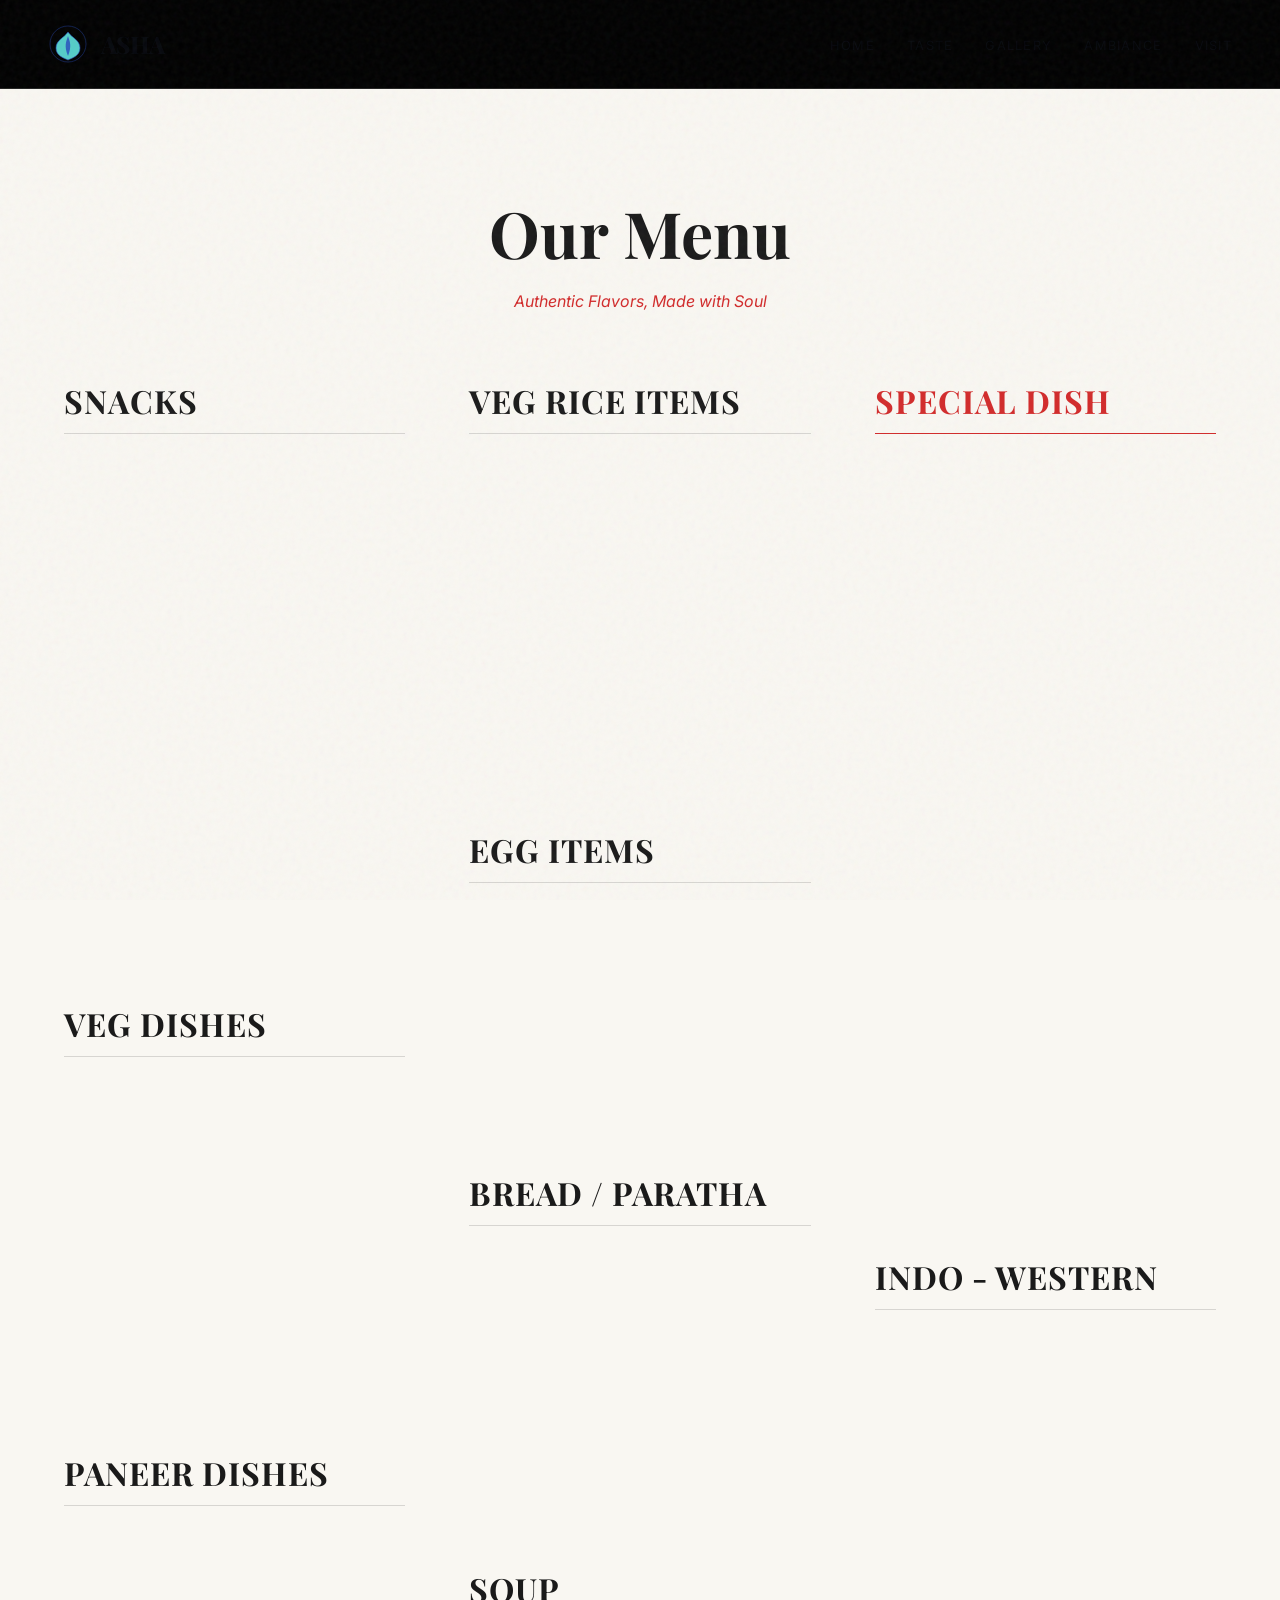
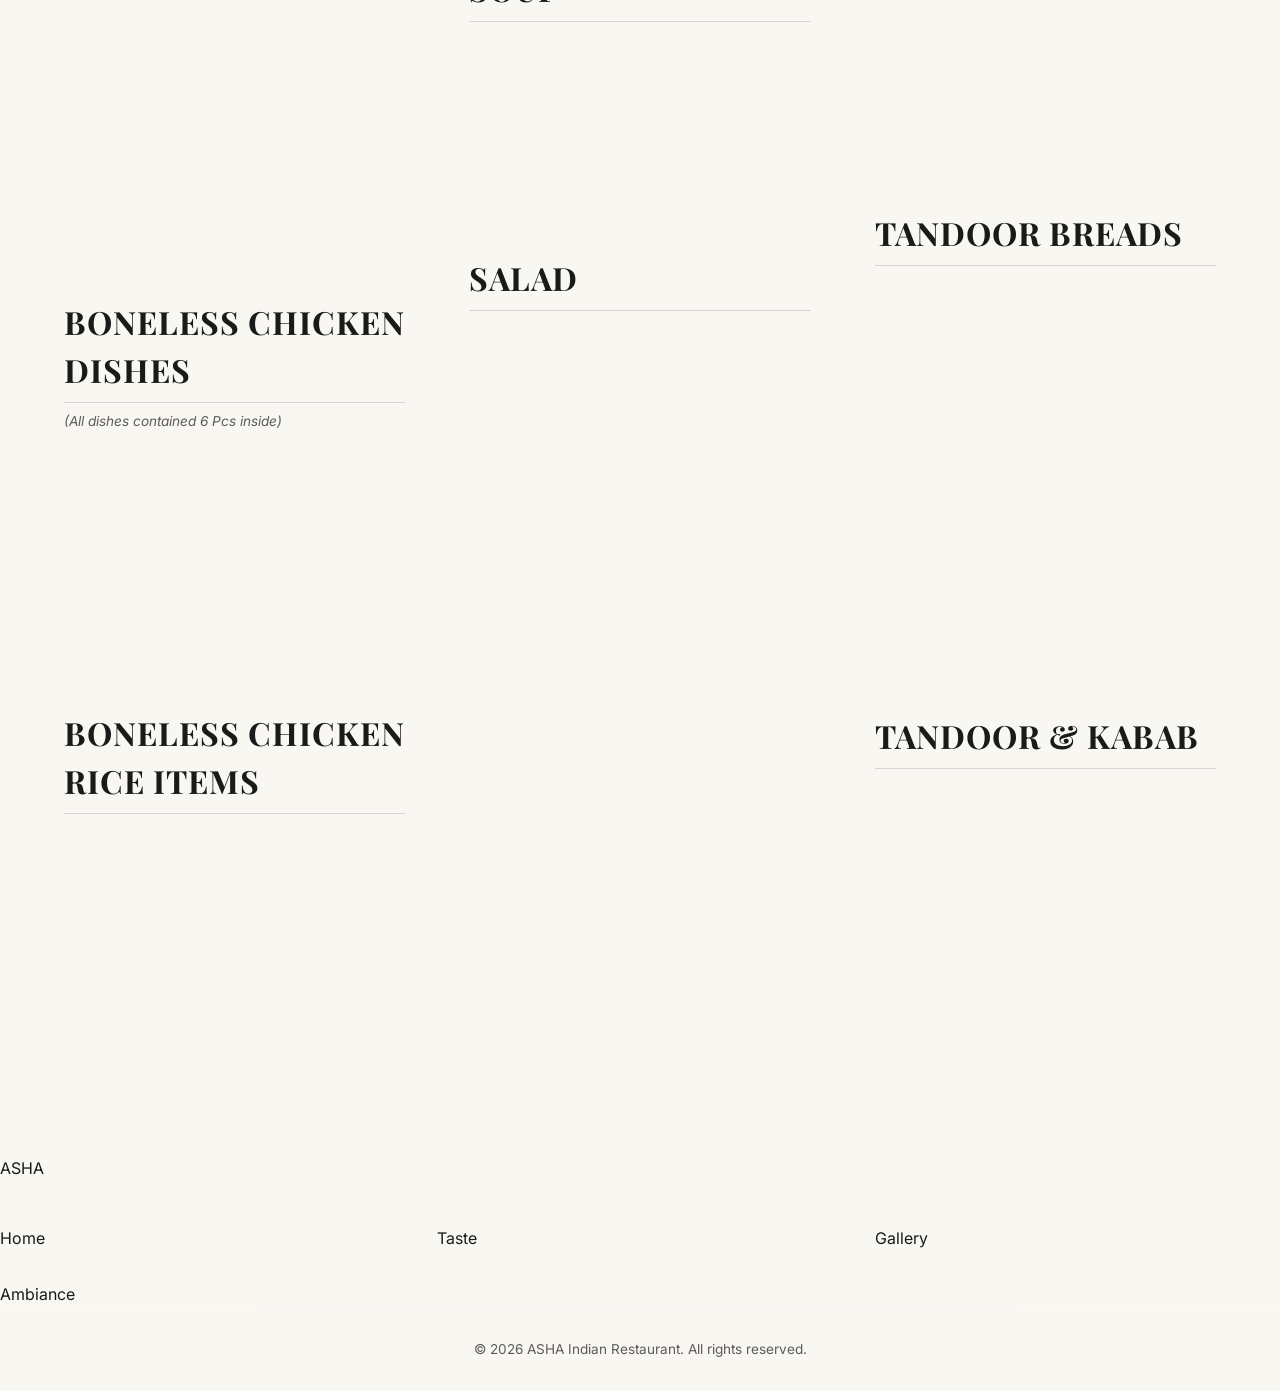
==== menu.html @ 53b9b4d2 "Emergency fix: Add inline failsafe to hide loader" ====
<!DOCTYPE html>
<html lang="en">

<head>
    <meta charset="UTF-8">
    <meta name="viewport" content="width=device-width, initial-scale=1.0">
    <title>Menu | ASHA Indian Restaurant</title>
    <meta name="description"
        content="Explore the full menu at ASHA. From authentic curries and tandoor specialties to fresh seafood and vegetarian delights.">

    <!-- Google Fonts -->
    <link rel="preconnect" href="https://fonts.googleapis.com">
    <link rel="preconnect" href="https://fonts.gstatic.com" crossorigin>
    <link
        href="https://fonts.googleapis.com/css2?family=Playfair+Display:ital,wght@0,400..900;1,400..900&family=Inter:wght@300;400;500;600&display=swap"
        rel="stylesheet">

    <link rel="stylesheet" href="index.css">
</head>

<body class="menu-page">
    <!-- Premium Loading Screen -->
    <div id="loader" class="loader">
        <div class="loader-content">
            <svg class="loader-icon" xmlns="http://www.w3.org/2000/svg" viewBox="0 0 100 100" fill="none">
                <circle cx="50" cy="50" r="45" stroke="#D4AF37" stroke-width="2" opacity="0.5" />
                <path d="M50 20 C60 35 80 40 80 60 C80 80 60 85 50 90 C40 85 20 80 20 60 C20 40 40 35 50 20 Z"
                    fill="#A52A2A" stroke="#D4AF37" stroke-width="1.5" />
                <path d="M50 30 C55 45 60 55 50 80 C40 55 45 45 50 30" fill="#D4AF37" opacity="0.8" />
            </svg>
            <span class="loader-text">ASHA</span>
        </div>
    </div>

    <!-- INLINE FAILSAFE: Force hide loader if JS hangs or fails -->
    <script>
        setTimeout(function () {
            var loader = document.getElementById('loader');
            if (loader && !loader.classList.contains('hidden')) {
                loader.classList.add('hidden');
                document.body.style.overflow = '';
                console.warn('Loader force-hidden by inline failsafe');
            }
        }, 3500);
    </script>

    <!-- Header (Consistent) -->
    <header class="main-header solid-header">
        <div class="logo">
            <a href="index.html" class="logo-link">
                <svg class="brand-icon" xmlns="http://www.w3.org/2000/svg" viewBox="0 0 100 100" fill="none">
                    <circle cx="50" cy="50" r="45" stroke="#D4AF37" stroke-width="2" opacity="0.5" />
                    <path d="M50 20 C60 35 80 40 80 60 C80 80 60 85 50 90 C40 85 20 80 20 60 C20 40 40 35 50 20 Z"
                        fill="#A52A2A" stroke="#D4AF37" stroke-width="1.5" />
                    <path d="M50 30 C55 45 60 55 50 80 C40 55 45 45 50 30" fill="#D4AF37" opacity="0.8" />
                </svg>
                ASHA
            </a>
        </div>
        <ul class="nav-links">
            <li><a href="index.html">Home</a></li>
            <li><a href="index.html#taste">Taste</a></li>
            <li><a href="index.html#gallery">Gallery</a></li>
            <li><a href="index.html#ambiance">Ambiance</a></li>
            <li><a href="index.html#location">Visit</a></li>
        </ul>
        <div class="mobile-toggle" id="mobile-toggle">
            <span></span>
            <span></span>
            <span></span>
        </div>
    </header>

    <main>
        <section class="menu-hero">
            <h1>Our Menu</h1>
            <p>Authentic Flavors, Made with Soul</p>
        </section>

        <section class="full-menu-container">

            <!-- COLUMN 1: Snacks & Veg -->
            <div class="menu-column">

                <div class="menu-category">
                    <h2>Snacks</h2>
                    <ul class="menu-list-items">
                        <li>
                            <div class="mi-header"><span class="mi-name">1. French Fries</span><span
                                    class="mi-price">60.000₫</span></div>
                            <p class="mi-desc">Allumette-cut deep-fried potatoes</p>
                        </li>
                        <li>
                            <div class="mi-header"><span class="mi-name">2. Veg Pakora (8 Pcs)</span><span
                                    class="mi-price">90.000₫</span></div>
                            <p class="mi-desc">Mixed vegetables dipped in chickpea batter</p>
                        </li>
                        <li>
                            <div class="mi-header"><span class="mi-name">3. Gobi Pakora (8 Pcs)</span><span
                                    class="mi-price">100.000₫</span></div>
                            <p class="mi-desc">Fresh cauliflower dipped in gram flour batter & deep fried</p>
                        </li>
                        <li>
                            <div class="mi-header"><span class="mi-name">4. Paneer Pakora (8 Pcs)</span><span
                                    class="mi-price">180.000₫</span></div>
                            <p class="mi-desc">Homemade paneer dipped with batter & fried</p>
                        </li>
                        <li>
                            <div class="mi-header"><span class="mi-name">5. Chicken Pakora (8 Pcs)</span><span
                                    class="mi-price">180.000₫</span></div>
                            <p class="mi-desc">Chicken dipped in chickpea batter & fried</p>
                        </li>
                    </ul>
                </div>

                <div class="menu-category">
                    <h2>Veg Dishes</h2>
                    <ul class="menu-list-items">
                        <li>
                            <div class="mi-header"><span class="mi-name">6. Mixed Veg Curry</span><span
                                    class="mi-price">150.000₫</span></div>
                        </li>
                        <li>
                            <div class="mi-header"><span class="mi-name">7. Dal Tadka</span><span
                                    class="mi-price">130.000₫</span></div>
                        </li>
                        <li>
                            <div class="mi-header"><span class="mi-name">8. Dal Makhani</span><span
                                    class="mi-price">150.000₫</span></div>
                        </li>
                        <li>
                            <div class="mi-header"><span class="mi-name">9. Aloo Matar</span><span
                                    class="mi-price">140.000₫</span></div>
                        </li>
                        <li>
                            <div class="mi-header"><span class="mi-name">10. Chana Masala</span><span
                                    class="mi-price">150.000₫</span></div>
                        </li>
                        <li>
                            <div class="mi-header"><span class="mi-name">11. Jeera Aloo</span><span
                                    class="mi-price">130.000₫</span></div>
                        </li>
                    </ul>
                </div>

                <div class="menu-category">
                    <h2>Paneer Dishes</h2>
                    <ul class="menu-list-items">
                        <li>
                            <div class="mi-header"><span class="mi-name">12. Paneer Butter Masala</span><span
                                    class="mi-price">160.000₫</span></div>
                        </li>
                        <li>
                            <div class="mi-header"><span class="mi-name">13. Paneer Shahi</span><span
                                    class="mi-price">160.000₫</span></div>
                        </li>
                        <li>
                            <div class="mi-header"><span class="mi-name">14. Paneer Lababdar</span><span
                                    class="mi-price">160.000₫</span></div>
                        </li>
                        <li>
                            <div class="mi-header"><span class="mi-name">15. Paneer Kadai</span><span
                                    class="mi-price">170.000₫</span></div>
                        </li>
                        <li>
                            <div class="mi-header"><span class="mi-name">16. Paneer Bhurji</span><span
                                    class="mi-price">170.000₫</span></div>
                        </li>
                        <li>
                            <div class="mi-header"><span class="mi-name">17. Paneer Maratha</span><span
                                    class="mi-price">170.000₫</span></div>
                        </li>
                    </ul>
                </div>

                <div class="menu-category">
                    <h2>Boneless Chicken Dishes</h2>
                    <p class="category-subtitle">(All dishes contained 6 Pcs inside)</p>
                    <ul class="menu-list-items">
                        <li>
                            <div class="mi-header"><span class="mi-name">18. Chicken Curry</span><span
                                    class="mi-price">160.000₫</span></div>
                        </li>
                        <li>
                            <div class="mi-header"><span class="mi-name">19. Butter Chicken</span><span
                                    class="mi-price">170.000₫</span></div>
                        </li>
                        <li>
                            <div class="mi-header"><span class="mi-name">20. Kadai Chicken</span><span
                                    class="mi-price">180.000₫</span></div>
                        </li>
                        <li>
                            <div class="mi-header"><span class="mi-name">21. Chicken Masala</span><span
                                    class="mi-price">170.000₫</span></div>
                        </li>
                    </ul>
                </div>

                <div class="menu-category">
                    <h2>Boneless Chicken Rice Items</h2>
                    <ul class="menu-list-items">
                        <li>
                            <div class="mi-header"><span class="mi-name">22. Chicken Biryani (6 Pcs)</span><span
                                    class="mi-price">180.000₫</span></div>
                        </li>
                        <li>
                            <div class="mi-header"><span class="mi-name">23. Chicken Fried Rice</span><span
                                    class="mi-price">160.000₫</span></div>
                        </li>
                    </ul>
                </div>
            </div>

            <!-- COLUMN 2: Rice, Breads, Soup, Salad -->
            <div class="menu-column">
                <div class="menu-category">
                    <h2>Veg Rice Items</h2>
                    <ul class="menu-list-items">
                        <li>
                            <div class="mi-header"><span class="mi-name">24. Plain Rice</span><span
                                    class="mi-price">70.000₫</span></div>
                        </li>
                        <li>
                            <div class="mi-header"><span class="mi-name">25. Tomato Rice</span><span
                                    class="mi-price">90.000₫</span></div>
                        </li>
                        <li>
                            <div class="mi-header"><span class="mi-name">26. Curd Rice</span><span
                                    class="mi-price">120.000₫</span></div>
                        </li>
                        <li>
                            <div class="mi-header"><span class="mi-name">27. Jeera Rice</span><span
                                    class="mi-price">80.000₫</span></div>
                        </li>
                        <li>
                            <div class="mi-header"><span class="mi-name">28. Veg Fried Rice</span><span
                                    class="mi-price">130.000₫</span></div>
                        </li>
                        <li>
                            <div class="mi-header"><span class="mi-name">29. Vegetables Biryani</span><span
                                    class="mi-price">170.000₫</span></div>
                        </li>
                    </ul>
                </div>

                <div class="menu-category">
                    <h2>Egg Items</h2>
                    <ul class="menu-list-items">
                        <li>
                            <div class="mi-header"><span class="mi-name">30. Egg Fried Rice</span><span
                                    class="mi-price">170.000₫</span></div>
                        </li>
                        <li>
                            <div class="mi-header"><span class="mi-name">31. Egg Biryani</span><span
                                    class="mi-price">180.000₫</span></div>
                        </li>
                        <li>
                            <div class="mi-header"><span class="mi-name">32. Omelet (2 eggs)</span><span
                                    class="mi-price">70.000₫</span></div>
                        </li>
                        <li>
                            <div class="mi-header"><span class="mi-name">33. Egg Bhurji (3 eggs)</span><span
                                    class="mi-price">100.000₫</span></div>
                        </li>
                    </ul>
                </div>

                <div class="menu-category">
                    <h2>Bread / Paratha</h2>
                    <ul class="menu-list-items">
                        <li>
                            <div class="mi-header"><span class="mi-name">34. Tawa Roti (1 Pcs)</span><span
                                    class="mi-price">40.000₫</span></div>
                        </li>
                        <li>
                            <div class="mi-header"><span class="mi-name">35. Plain Paratha (1 Pcs)</span><span
                                    class="mi-price">50.000₫</span></div>
                        </li>
                        <li>
                            <div class="mi-header"><span class="mi-name">36. Aloo Paratha (1 Pcs)</span><span
                                    class="mi-price">80.000₫</span></div>
                        </li>
                        <li>
                            <div class="mi-header"><span class="mi-name">37. Gobi Paratha (1 Pcs)</span><span
                                    class="mi-price">90.000₫</span></div>
                        </li>
                        <li>
                            <div class="mi-header"><span class="mi-name">38. Paneer Paratha (1 Pcs)</span><span
                                    class="mi-price">130.000₫</span></div>
                        </li>
                    </ul>
                </div>

                <div class="menu-category">
                    <h2>Soup</h2>
                    <ul class="menu-list-items">
                        <li>
                            <div class="mi-header"><span class="mi-name">39. Veg Soup</span><span
                                    class="mi-price">80.000₫</span></div>
                        </li>
                        <li>
                            <div class="mi-header"><span class="mi-name">40. Tomato Soup</span><span
                                    class="mi-price">80.000₫</span></div>
                        </li>
                        <li>
                            <div class="mi-header"><span class="mi-name">41. Chicken Soup</span><span
                                    class="mi-price">110.000₫</span></div>
                        </li>
                    </ul>
                </div>

                <div class="menu-category">
                    <h2>Salad</h2>
                    <ul class="menu-list-items">
                        <li>
                            <div class="mi-header"><span class="mi-name">42. Onion Salad</span><span
                                    class="mi-price">20.000₫</span></div>
                        </li>
                        <li>
                            <div class="mi-header"><span class="mi-name">43. Mix Salad</span><span
                                    class="mi-price">60.000₫</span></div>
                        </li>
                        <li>
                            <div class="mi-header"><span class="mi-name">44. Veg Raita</span><span
                                    class="mi-price">70.000₫</span></div>
                        </li>
                        <li>
                            <div class="mi-header"><span class="mi-name">45. Plain Curd</span><span
                                    class="mi-price">30.000₫</span></div>
                        </li>
                        <li>
                            <div class="mi-header"><span class="mi-name">46. Achar</span><span
                                    class="mi-price">10.000₫</span></div>
                        </li>
                        <li>
                            <div class="mi-header"><span class="mi-name">47. Papadum (1 Pcs)</span><span
                                    class="mi-price">40.000₫</span></div>
                        </li>
                    </ul>
                </div>
            </div>

            <!-- COLUMN 3: Special, Indo-Western, Tandoor -->
            <div class="menu-column">
                <div class="menu-category highlight-category">
                    <h2>Special Dish</h2>
                    <ul class="menu-list-items">
                        <li>
                            <div class="mi-header"><span class="mi-name">48. Panipuri</span><span
                                    class="mi-price">110.000₫</span></div>
                        </li>
                        <li>
                            <div class="mi-header"><span class="mi-name">49. Egg Chilli</span><span
                                    class="mi-price">160.000₫</span></div>
                        </li>
                        <li>
                            <div class="mi-header"><span class="mi-name">50. Paneer Chilli</span><span
                                    class="mi-price">160.000₫</span></div>
                        </li>
                        <li>
                            <div class="mi-header"><span class="mi-name">51. Veg Samosa (2 Pcs)</span><span
                                    class="mi-price">90.000₫</span></div>
                        </li>
                        <li>
                            <div class="mi-header"><span class="mi-name">52. Mashed Potato</span><span
                                    class="mi-price">60.000₫</span></div>
                        </li>
                        <li>
                            <div class="mi-header"><span class="mi-name">53. Dosa (Masala)</span><span
                                    class="mi-price">140.000₫</span></div>
                        </li>
                        <li>
                            <div class="mi-header"><span class="mi-name">54. Mushroom Kadai</span><span
                                    class="mi-price">170.000₫</span></div>
                        </li>
                        <li>
                            <div class="mi-header"><span class="mi-name">55. Kurkuri Bhindi</span><span
                                    class="mi-price">150.000₫</span></div>
                        </li>
                        <li>
                            <div class="mi-header"><span class="mi-name">56. Idli (4 Pcs)</span><span
                                    class="mi-price">140.000₫</span></div>
                        </li>
                        <li>
                            <div class="mi-header"><span class="mi-name">57. Chicken Chilli</span><span
                                    class="mi-price">170.000₫</span></div>
                        </li>
                        <li>
                            <div class="mi-header"><span class="mi-name">58. Chicken Egg Rolls</span><span
                                    class="mi-price">160.000₫</span></div>
                        </li>
                        <li>
                            <div class="mi-header"><span class="mi-name">59. Chicken Tikka</span><span
                                    class="mi-price">160.000₫</span></div>
                        </li>
                        <li>
                            <div class="mi-header"><span class="mi-name">60. Pepper Shrimp</span><span
                                    class="mi-price">150.000₫</span></div>
                        </li>
                        <li>
                            <div class="mi-header"><span class="mi-name">61. Fish Finger</span><span
                                    class="mi-price">150.000₫</span></div>
                        </li>
                    </ul>
                </div>

                <div class="menu-category">
                    <h2>Indo - Western</h2>
                    <ul class="menu-list-items">
                        <li>
                            <div class="mi-header"><span class="mi-name">62. Kung Pao Chicken</span><span
                                    class="mi-price">160.000₫</span></div>
                        </li>
                        <li>
                            <div class="mi-header"><span class="mi-name">63. Crusted Chicken</span><span
                                    class="mi-price">160.000₫</span></div>
                        </li>
                        <li>
                            <div class="mi-header"><span class="mi-name">64. Chicken Fettuccine Alfredo</span><span
                                    class="mi-price">160.000₫</span></div>
                        </li>
                        <li>
                            <div class="mi-header"><span class="mi-name">65. Thai Basil Chicken</span><span
                                    class="mi-price">160.000₫</span></div>
                        </li>
                        <li>
                            <div class="mi-header"><span class="mi-name">66. Fish and Chips</span><span
                                    class="mi-price">150.000₫</span></div>
                        </li>
                        <li>
                            <div class="mi-header"><span class="mi-name">67. Garlic Butter Shrimp</span><span
                                    class="mi-price">160.000₫</span></div>
                        </li>
                        <li>
                            <div class="mi-header"><span class="mi-name">68. Crispy Fried Shrimp</span><span
                                    class="mi-price">160.000₫</span></div>
                        </li>
                        <li>
                            <div class="mi-header"><span class="mi-name">69. Spicy Chili Shrimp</span><span
                                    class="mi-price">170.000₫</span></div>
                        </li>
                    </ul>
                </div>

                <div class="menu-category">
                    <h2>Tandoor Breads</h2>
                    <ul class="menu-list-items">
                        <li>
                            <div class="mi-header"><span class="mi-name">70. Tandoori Roti</span><span
                                    class="mi-price">40.000₫</span></div>
                        </li>
                        <li>
                            <div class="mi-header"><span class="mi-name">71. Plain Naan</span><span
                                    class="mi-price">50.000₫</span></div>
                        </li>
                        <li>
                            <div class="mi-header"><span class="mi-name">72. Butter Naan</span><span
                                    class="mi-price">60.000₫</span></div>
                        </li>
                        <li>
                            <div class="mi-header"><span class="mi-name">73. Garlic Butter Naan</span><span
                                    class="mi-price">70.000₫</span></div>
                        </li>
                        <li>
                            <div class="mi-header"><span class="mi-name">74. Cheese Naan</span><span
                                    class="mi-price">80.000₫</span></div>
                        </li>
                        <li>
                            <div class="mi-header"><span class="mi-name">75. Aloo Naan</span><span
                                    class="mi-price">80.000₫</span></div>
                        </li>
                        <li>
                            <div class="mi-header"><span class="mi-name">76. Laccha Paratha</span><span
                                    class="mi-price">60.000₫</span></div>
                        </li>
                    </ul>
                </div>

                <div class="menu-category">
                    <h2>Tandoor & Kabab</h2>
                    <ul class="menu-list-items">
                        <li>
                            <div class="mi-header"><span class="mi-name">77. Paneer Tikka</span><span
                                    class="mi-price">160.000₫</span></div>
                        </li>
                        <li>
                            <div class="mi-header"><span class="mi-name">78. Malai Paneer Tikka</span><span
                                    class="mi-price">180.000₫</span></div>
                        </li>
                        <li>
                            <div class="mi-header"><span class="mi-name">79. Vegetable Seekh Kebab</span><span
                                    class="mi-price">160.000₫</span></div>
                        </li>
                        <li>
                            <div class="mi-header"><span class="mi-name">80. Chicken Malai Kebab</span><span
                                    class="mi-price">180.000₫</span></div>
                        </li>
                        <li>
                            <div class="mi-header"><span class="mi-name">81. Chicken Tikka (boneless)</span><span
                                    class="mi-price">160.000₫</span></div>
                        </li>
                    </ul>
                </div>
            </div>

        </section>
    </main>

    <footer class="main-footer">
        <div class="footer-content">
            <div class="footer-logo">ASHA</div>
            <div class="footer-links">
                <a href="index.html">Home</a>
                <a href="index.html#taste">Taste</a>
                <a href="index.html#gallery">Gallery</a>
                <a href="index.html#ambiance">Ambiance</a>
            </div>
        </div>
        <div class="footer-bottom">
            <p>&copy; 2026 ASHA Indian Restaurant. All rights reserved.</p>
        </div>
    </footer>

    <!-- Main JS -->
    <script src="main.js" defer></script>
</body>

</html>
---- index.css ----
:root {
    --bg-color: #F9F7F2;
    /* Creamier, more paper-like */
    --text-primary: #1a1a1a;
    --accent-red: #D22B2B;
    /* Deep vintage red */
    --accent-gold: #C5A059;
    --line-color: rgba(26, 26, 26, 0.15);
    /* Slightly stronger lines */
    --font-header: 'Playfair Display', serif;
    --font-body: 'Inter', sans-serif;
    --transition: cubic-bezier(0.25, 0.46, 0.45, 0.94) 0.6s;
    --container-width: 1440px;
}

/* Base & Typography */
* {
    box-sizing: border-box;
    margin: 0;
    padding: 0;
}

html {
    font-size: 16px;
    scroll-behavior: smooth;
}

body {
    background-color: var(--bg-color);
    color: var(--text-primary);
    font-family: var(--font-body);
    -webkit-font-smoothing: antialiased;
    overflow-x: hidden;
    scroll-behavior: smooth;
    line-height: 1.5;
}

/* Noise Texture */
body::before {
    content: "";
    position: fixed;
    top: 0;
    left: 0;
    width: 100%;
    height: 100%;
    background-image: url("data:image/svg+xml,%3Csvg viewBox='0 0 200 200' xmlns='http://www.w3.org/2000/svg'%3E%3Cfilter id='noiseFilter'%3E%3CfeTurbulence type='fractalNoise' baseFrequency='0.8' numOctaves='3' stitchTiles='stitch'/%3E%3C/filter%3E%3Crect width='100%25' height='100%25' filter='url(%23noiseFilter)'/%3E%3C/svg%3E");
    opacity: 0.05;
    pointer-events: none;
    z-index: 9999;
}

/* Links & Buttons */
a {
    text-decoration: none;
    color: inherit;
    transition: var(--transition);
}

.cta-link {
    font-family: var(--font-header);
    font-style: italic;
    font-size: 1.25rem;
    border-bottom: 1px solid currentColor;
    padding-bottom: 0.2rem;
}

.cta-link:hover {
    color: var(--accent-red);
    padding-bottom: 0.5rem;
}

/* Header (Minimal) */
.main-header {
    position: fixed;
    top: 0;
    width: 100%;
    z-index: 100;
    padding: 1.5rem 3rem;
    display: flex;
    justify-content: space-between;
    align-items: center;
    mix-blend-mode: difference;
    color: white;
    /* Cool effect over images */
}

.main-header.scrolled {
    background: rgba(249, 247, 242, 0.95);
    mix-blend-mode: normal;
    color: var(--text-primary);
    border-bottom: 1px solid var(--line-color);
    padding: 1rem 3rem;
}

/* Logo */
.logo a {
    font-family: var(--font-header);
    font-weight: 800;
    letter-spacing: -0.02em;
    font-size: 1.5rem;
    display: flex;
    align-items: center;
    gap: 0.8rem;
}

.brand-icon {
    width: 40px;
    height: 40px;
    transition: transform 0.6s cubic-bezier(0.34, 1.56, 0.64, 1);
}

.logo a:hover .brand-icon {
    transform: rotate(180deg) scale(1.1);
}

/* Animations (Creative) */
@keyframes float {
    0% {
        transform: translateY(0px);
    }

    50% {
        transform: translateY(-10px);
    }

    100% {
        transform: translateY(0px);
    }
}

.hero-image {
    width: 100%;
    height: 100%;
    background-size: cover;
    background-position: center;
    transform: scale(1.1);
    transition: transform 2s ease-out;
    /* Existing styles plus float */
    animation: float 6s ease-in-out infinite;
}

.hero-video {
    width: 100%;
    height: 100%;
    object-fit: cover;
    position: absolute;
    top: 0;
    left: 0;
    z-index: 0;
}

/* ===== MENU PAGE STYLES ===== */
.menu-page {
    background-color: var(--bg-color);
}

.main-header.solid-header {
    background-color: var(--bg-color);
    border-bottom: 1px solid var(--line-color);
    position: sticky;
    top: 0;
}

.menu-hero {
    text-align: center;
    padding: 6rem 1rem 4rem;
}

.menu-hero h1 {
    font-family: var(--font-header);
    font-size: 4rem;
    color: var(--text-color);
    margin-bottom: 0.5rem;
}

.menu-hero p {
    font-family: var(--font-body);
    font-style: italic;
    color: var(--accent-red);
}

.full-menu-container {
    padding: 0 5% 6rem;
    display: grid;
    grid-template-columns: repeat(3, 1fr);
    gap: 4rem;
    max-width: 1600px;
    margin: 0 auto;
}

.menu-column {
    display: flex;
    flex-direction: column;
    gap: 3rem;
}

.menu-category h2 {
    font-family: var(--font-header);
    font-size: 2rem;
    color: var(--primary-gold);
    border-bottom: 1px solid var(--line-color);
    padding-bottom: 0.5rem;
    margin-bottom: 1.5rem;
    text-transform: uppercase;
    letter-spacing: 1px;
}

.highlight-category h2 {
    color: var(--accent-red);
    border-bottom: 1px solid var(--accent-red);
}

.category-subtitle {
    font-size: 0.85rem;
    font-style: italic;
    opacity: 0.7;
    margin-top: -1rem;
    margin-bottom: 1rem;
}

.menu-list-items {
    list-style: none;
    padding: 0;
}

.menu-list-items li {
    margin-bottom: 1.2rem;
}

.mi-header {
    display: flex;
    justify-content: space-between;
    align-items: baseline;
    margin-bottom: 0.2rem;
}

.mi-name {
    font-weight: 600;
    font-size: 1.05rem;
    color: var(--text-color);
}

.mi-price {
    font-family: var(--font-header);
    font-weight: 700;
    color: var(--primary-gold);
}

.mi-desc {
    font-size: 0.85rem;
    opacity: 0.7;
    line-height: 1.4;
}

@media (max-width: 1024px) {
    .full-menu-container {
        grid-template-columns: repeat(2, 1fr);
    }
}

@media (max-width: 768px) {
    .full-menu-container {
        grid-template-columns: 1fr;
        gap: 2rem;
    }

    .menu-hero h1 {
        font-size: 3rem;
    }
}

.menu-header h2 {
    animation: float 4s ease-in-out infinite;
}

.nav-links {
    display: flex;
    gap: 2rem;
    list-style: none;
}

.nav-links a {
    text-transform: uppercase;
    font-size: 0.8rem;
    letter-spacing: 0.1em;
}

/* Mobile Toggle */
.mobile-toggle {
    display: none;
    flex-direction: column;
    gap: 6px;
    cursor: pointer;
    z-index: 1001;
}

.mobile-toggle span {
    width: 25px;
    height: 2px;
    background-color: white;
    transition: all 0.3s;
}

/* Adjust toggle color when scrolled */
.main-header.scrolled .mobile-toggle span {
    background-color: var(--text-primary);
}

/* Mobile Menu Active State */
@media (max-width: 768px) {
    .nav-links {
        position: fixed;
        top: 0;
        right: 0;
        height: 100vh;
        width: 70%;
        background: var(--bg-color);
        flex-direction: column;
        justify-content: center;
        align-items: center;
        transform: translateX(100%);
        transition: transform 0.4s ease-in-out;
        z-index: 999;
        box-shadow: -5px 0 15px rgba(0, 0, 0, 0.1);
    }

    .nav-links.active {
        transform: translateX(0);
    }

    .mobile-toggle {
        display: flex;
    }

    /* Toggle Animation */
    .mobile-toggle.active span:nth-child(1) {
        transform: rotate(45deg) translate(5px, 6px);
        background-color: var(--accent-red);
    }

    .mobile-toggle.active span:nth-child(2) {
        opacity: 0;
    }

    .mobile-toggle.active span:nth-child(3) {
        transform: rotate(-45deg) translate(5px, -6px);
        background-color: var(--accent-red);
    }

    .nav-links a {
        color: var(--text-primary);
        font-size: 1.2rem;
    }
}

/* Hero Section (Editorial Split) */
.hero-section {
    display: grid;
    grid-template-columns: 1fr 1fr;
    min-height: 100vh;
    border-bottom: 1px solid var(--line-color);
    padding-top: 80px;
    /* Space for fixed header */
}

.hero-image-container {
    position: relative;
    border-right: 1px solid var(--line-color);
    overflow: hidden;
}

.hero-image {
    width: 100%;
    height: 100%;
    background-size: cover;
    background-position: center;
    transform: scale(1.1);
    transition: transform 2s ease-out;
}

.hero-content {
    display: flex;
    flex-direction: column;
    justify-content: center;
    padding: 4rem 6rem;
    position: relative;
}

.hero-kicker {
    font-size: 0.9rem;
    text-transform: uppercase;
    letter-spacing: 0.2em;
    margin-bottom: 1.5rem;
    display: block;
}

.hero-content h1 {
    font-family: var(--font-header);
    font-size: 6rem;
    line-height: 0.9;
    margin-bottom: 2rem;
    font-weight: 400;
    /* Lighter weight for elegance */
    letter-spacing: -0.04em;
}

.hero-description p {
    max-width: 400px;
    margin-bottom: 2rem;
    font-size: 1.1rem;
}

/* Marquee */
.marquee-container {
    border-bottom: 1px solid var(--line-color);
    padding: 1.5rem 0;
    overflow: hidden;
    white-space: nowrap;
    background: var(--text-primary);
    color: #F9F7F2;
}

.marquee-content {
    display: inline-block;
    animation: marquee 20s linear infinite;
    font-family: var(--font-header);
    font-style: italic;
    font-size: 2rem;
}

.marquee-content .separator {
    color: var(--accent-red);
    margin: 0 2rem;
}

@keyframes marquee {
    0% {
        transform: translateX(0);
    }

    100% {
        transform: translateX(-50%);
    }
}

/* Section Headers */
.section-header-inline {
    display: flex;
    align-items: baseline;
    gap: 1rem;
    margin-bottom: 4rem;
    border-bottom: 1px solid var(--line-color);
    padding-bottom: 1rem;
}

.section-number {
    font-family: var(--font-body);
    font-size: 0.9rem;
    font-weight: 600;
    opacity: 0.5;
}

.section-header-inline h2 {
    font-family: var(--font-header);
    font-size: 3rem;
    font-weight: 400;
}

.right-align {
    justify-content: flex-end;
}

/* Content Sections */
.content-section {
    max-width: var(--container-width);
    margin: 0 auto;
    padding: 6rem 4rem;
}

/* Editorial Grid */
.editorial-grid {
    display: grid;
    grid-template-columns: repeat(12, 1fr);
    grid-auto-rows: minmax(100px, auto);
    gap: 2rem;
}

/* Grid Items placement */
.editorial-item.text-block {
    grid-column: 1 / 5;
    grid-row: 1 / 3;
    align-self: start;
    padding-top: 2rem;
}

.editorial-item.text-block h3 {
    font-family: var(--font-header);
    font-size: 3rem;
    line-height: 1;
    margin-bottom: 1.5rem;
}

.text-link {
    text-decoration: underline;
    text-underline-offset: 4px;
    font-weight: 600;
    font-size: 0.9rem;
}

.editorial-item.tall-image {
    grid-column: 6 / 10;
    grid-row: 1 / 4;
    height: 700px;
    position: relative;
    overflow: hidden;
}

.img-wrapper {
    width: 100%;
    height: 100%;
    background-size: cover;
    background-position: center;
    transition: transform 0.5s ease-out;
}

.img-caption {
    position: absolute;
    bottom: 1rem;
    left: -1rem;
    background: white;
    padding: 0.5rem 1rem;
    font-family: var(--font-header);
    font-style: italic;
    transform: rotate(-90deg);
    transform-origin: top left;
}

.editorial-item.product-card {
    grid-column: 10 / 13;
    grid-row: 2 / 3;
    border: 1px solid var(--line-color);
    padding: 2rem;
    background: white;
    display: flex;
    flex-direction: column;
    justify-content: space-between;
}

.card-header {
    display: flex;
    justify-content: space-between;
    margin-bottom: 1rem;
    align-items: baseline;
}

.card-header h4 {
    font-family: var(--font-header);
    font-size: 1.5rem;
}

.card-header .price {
    color: var(--accent-red);
    font-weight: 600;
}

.editorial-item.square-image {
    grid-column: 2 / 5;
    grid-row: 3 / 5;
    aspect-ratio: 1;
    border: 1px solid var(--line-color);
}

.editorial-item.menu-list {
    grid-column: 6 / 12;
    grid-row: 4 / 5;
    border-top: 1px solid var(--line-color);
    padding-top: 1.5rem;
    display: grid;
    grid-template-columns: 1fr 2fr;
}

.menu-list h4 {
    font-family: var(--font-header);
    font-size: 2rem;
}

.menu-list ul {
    list-style: none;
}

.menu-list li {
    display: flex;
    justify-content: space-between;
    border-bottom: 1px dashed var(--line-color);
    padding: 0.5rem 0;
    margin-bottom: 0.5rem;
}

.menu-list .item-name {
    font-weight: 500;
}

/* Collage Section */
.collage-container {
    position: relative;
    height: 800px;
    margin-top: 4rem;
}

.collage-image {
    position: absolute;
    background-size: cover;
    background-position: center;
    box-shadow: 0 10px 30px rgba(0, 0, 0, 0.1);
}

.collage-image.main {
    top: 0;
    left: 10%;
    width: 50%;
    height: 600px;
    z-index: 1;
}

.collage-image.secondary {
    top: 300px;
    right: 10%;
    width: 35%;
    height: 450px;
    z-index: 2;
    border: 10px solid var(--bg-color);
}

.collage-text {
    position: absolute;
    top: 100px;
    right: 15%;
    width: 300px;
    z-index: 3;
    padding: 2rem;
    background: rgba(255, 255, 255, 0.9);
    backdrop-filter: blur(5px);
    border: 1px solid var(--line-color);
}

.collage-text h3 {
    font-family: var(--font-header);
    font-size: 2.5rem;
    margin-bottom: 1rem;
    color: var(--accent-red);
}

/* Gallery Section */
.gallery-section {
    padding-top: 2rem;
}

.gallery-grid {
    display: grid;
    grid-template-columns: repeat(3, 1fr);
    gap: 2rem;
    margin-bottom: 3rem;
}

.gallery-item {
    position: relative;
    overflow: hidden;
    aspect-ratio: 4/5;
    /* Portrait feel */
    background: #ddd;
    border: 1px solid var(--line-color);
}

.gallery-item img {
    width: 100%;
    height: 100%;
    object-fit: cover;
    transition: transform 1s ease;
    filter: sepia(0.2);
    /* Vintage touch */
}

.gallery-item:hover img {
    transform: scale(1.05);
    filter: sepia(0);
}

.gallery-footer {
    text-align: center;
    margin-top: 3rem;
}

/* Responsive Gallery */
@media (max-width: 900px) {
    .gallery-grid {
        grid-template-columns: repeat(2, 1fr);
    }
}

@media (max-width: 600px) {
    .gallery-grid {
        grid-template-columns: 1fr;
    }
}

/* Contact Footer */
.simple-contact {
    padding-bottom: 0;
}

.contact-banner {
    text-align: center;
    margin-bottom: 6rem;
}

.contact-banner h2 {
    font-family: var(--font-header);
    font-size: 8rem;
    line-height: 0.8;
    opacity: 0.1;
    margin-bottom: -2rem;
}

.contact-banner .address {
    font-size: 1.5rem;
    margin-bottom: 2rem;
    position: relative;
    z-index: 1;
}

.large-map-link {
    font-size: 1.2rem;
    display: inline-block;
    padding: 1rem 3rem;
    border: 1px solid var(--text-primary);
    text-transform: uppercase;
    letter-spacing: 0.1em;
    position: relative;
    z-index: 1;
}

.large-map-link:hover {
    background: var(--text-primary);
    color: white;
}

.info-grid {
    display: grid;
    grid-template-columns: repeat(3, 1fr);
    border-top: 1px solid var(--line-color);
}

.info-col {
    padding: 3rem;
    border-right: 1px solid var(--line-color);
    display: flex;
    flex-direction: column;
    gap: 0.5rem;
}

.info-col:last-child {
    border-right: none;
}

.info-col .label {
    font-size: 0.8rem;
    text-transform: uppercase;
    opacity: 0.5;
}

.info-col .value {
    font-size: 1.1rem;
    font-weight: 500;
}

/* Full Menu Overlay */
.menu-overlay {
    position: fixed;
    top: 0;
    left: 0;
    width: 100%;
    height: 100vh;
    background: var(--bg-color);
    z-index: 2000;
    overflow-y: auto;
    transform: translateY(100%);
    transition: transform 0.8s cubic-bezier(0.77, 0, 0.175, 1);
    background-image: url("data:image/svg+xml,%3Csvg width='60' height='60' viewBox='0 0 60 60' xmlns='http://www.w3.org/2000/svg'%3E%3Cg fill='none' fill-rule='evenodd'%3E%3Cg fill='%23C5A059' fill-opacity='0.05'%3E%3Cpath d='M36 34v-4h-2v4h-4v2h4v4h2v-4h4v-2h-4zm0-30V0h-2v4h-4v2h4v4h2V6h4V4h-4zM6 34v-4H4v4H0v2h4v4h2v-4h4v-2H6zM6 4V0H4v4H0v2h4v4h2V6h4V4H6z'/%3E%3C/g%3E%3C/g%3E%3C/svg%3E");
    /* Subtle Gold/Indian Pattern */
}

.menu-overlay.active {
    transform: translateY(0);
}

.menu-content {
    max-width: 1000px;
    margin: 0 auto;
    padding: 4rem 2rem;
    position: relative;
    border-left: 1px solid var(--accent-gold);
    border-right: 1px solid var(--accent-gold);
    background: white;
    min-height: 100vh;
}

.close-menu {
    position: absolute;
    top: 2rem;
    right: 2rem;
    background: none;
    border: none;
    font-size: 3rem;
    cursor: pointer;
    color: var(--accent-red);
    font-family: var(--font-header);
    transition: transform 0.3s ease;
    z-index: 50;
}

.close-menu:hover {
    transform: rotate(90deg);
}

.menu-header {
    text-align: center;
    margin-bottom: 4rem;
}

.menu-header h2 {
    font-family: var(--font-header);
    font-size: 5rem;
    color: var(--accent-red);
}

.menu-header p {
    font-family: var(--font-header);
    font-style: italic;
    color: var(--accent-gold);
}

.menu-grid {
    display: grid;
    grid-template-columns: 1fr 1fr;
    gap: 4rem;
}

.menu-category h3 {
    font-family: var(--font-header);
    font-size: 2rem;
    margin-bottom: 2rem;
    border-bottom: 2px solid var(--accent-gold);
    display: inline-block;
    padding-bottom: 0.5rem;
    color: var(--text-primary);
}

.menu-category ul {
    list-style: none;
}

.menu-overlay.active .menu-category li {
    opacity: 1;
    transform: translateY(0);
}

.menu-category li {
    display: flex;
    justify-content: space-between;
    margin-bottom: 1rem;
    border-bottom: 1px dashed rgba(197, 160, 89, 0.3);
    padding-bottom: 0.5rem;
    opacity: 0;
    transform: translateY(20px);
    transition: opacity 0.5s ease, transform 0.5s ease;
}

/* Map Embed */
.map-embed-container {
    max-width: 1400px;
    margin: 0 auto 4rem;
    position: relative;
    border: 1px solid var(--accent-gold);
    padding: 10px;
}

.map-border-overlay {
    position: absolute;
    top: 0;
    left: 0;
    width: 100%;
    height: 100%;
    pointer-events: none;
    border: 1px dashed rgba(197, 160, 89, 0.5);
    margin: -5px;
}

/* Magazine Menu Styles */
.menu-content.magazine-style {
    max-width: 1200px;
    padding: 4rem 1rem;
}

.menu-section {
    margin-bottom: 5rem;
}

.section-title {
    display: flex;
    align-items: center;
    gap: 1rem;
    margin-bottom: 2rem;
}

.section-title h3 {
    font-family: var(--font-header);
    font-size: 2.5rem;
    color: var(--accent-red);
    white-space: nowrap;
}

.section-title .line {
    height: 1px;
    width: 100%;
    background: var(--accent-gold);
    opacity: 0.5;
}

/* Starters Grid */
.starters-grid {
    display: grid;
    grid-template-columns: repeat(3, 1fr);
    gap: 2rem;
}

.starter-card {
    text-align: center;
}

.dish-thumb {
    width: 100%;
    height: 200px;
    border-radius: 50% 50% 0 0;
    /* Arch shape */
    background-size: cover;
    background-position: center;
    border: 1px solid var(--accent-gold);
    margin-bottom: 1rem;
}

.dish-info h4 {
    font-family: var(--font-header);
    font-size: 1.25rem;
    margin-bottom: 0.5rem;
}

.dish-info p {
    font-size: 0.9rem;
    margin-bottom: 0.5rem;
    opacity: 0.8;
}

/* Curry Section (Hero) */
.curry-section {
    display: grid;
    grid-template-columns: 1fr 1.5fr;
    gap: 3rem;
}

.curry-hero-image {
    height: 500px;
    background-size: cover;
    background-position: center;
    border: 1px solid var(--accent-gold);
    position: relative;
}

.image-label {
    position: absolute;
    bottom: 1rem;
    left: 1rem;
    background: white;
    padding: 0.5rem 1rem;
    font-family: var(--font-header);
    font-weight: 700;
}

.clean-list {
    list-style: none;
}

.clean-list li {
    margin-bottom: 1.5rem;
    padding-bottom: 1rem;
    border-bottom: 1px dashed rgba(26, 26, 26, 0.1);
}

.item-header {
    display: flex;
    justify-content: space-between;
    margin-bottom: 0.2rem;
}

.item-header .name {
    font-weight: 700;
    font-family: var(--font-header);
    font-size: 1.3rem;
}

.item-header .price {
    color: var(--accent-red);
    font-weight: 600;
}

.desc {
    font-size: 0.95rem;
    opacity: 0.8;
}

/* Tandoor Split */
.tandoor-bread-split {
    display: grid;
    grid-template-columns: 1fr 1fr;
    gap: 4rem;
    border-top: 2px solid var(--accent-gold);
    padding-top: 3rem;
}

.tandoor h3,
.bread h3 {
    font-family: var(--font-header);
    font-size: 2rem;
    margin-bottom: 1.5rem;
    color: var(--text-primary);
}

/* Enhancements */
.menu-overlay {
    background-color: #fffbf0;
    /* Warm paper tint */
}

.menu-item-row {
    display: flex;
    justify-content: space-between;
    align-items: center;
    margin-bottom: 1rem;
    font-family: var(--font-header);
    font-size: 1.2rem;
}

.dots {
    flex: 1;
    border-bottom: 1px dotted #ccc;
    margin: 0 1rem;
    position: relative;
    top: -5px;
}

/* Responsive Menu */
@media (max-width: 900px) {

    .starters-grid,
    .curry-section,
    .tandoor-bread-split {
        grid-template-columns: 1fr;
    }

    .curry-hero-image {
        height: 300px;
    }

    .dish-thumb {
        height: 250px;
    }
}

/* Responsive */
@media (max-width: 1024px) {
    .hero-section {
        grid-template-columns: 1fr;
    }

    .hero-image-container {
        height: 50vh;
        border-right: none;
        border-bottom: 1px solid var(--line-color);
    }

    .hero-content {
        padding: 3rem;
    }

    .hero-content h1 {
        font-size: 4rem;
    }

    .editorial-grid {
        display: flex;
        flex-direction: column;
    }

    .editorial-item {
        margin-bottom: 2rem;
    }

    .editorial-item.tall-image {
        height: 500px;
    }

    .collage-container {
        height: auto;
        display: flex;
        flex-direction: column;
        gap: 2rem;
    }

    .collage-image {
        position: relative;
        width: 100%;
        height: 400px;
        inset: auto;
    }

    .collage-text {
        position: static;
        width: 100%;
        border: none;
        padding: 2rem 0;
        background: transparent;
    }

    .info-grid {
        grid-template-columns: 1fr;
        border-right: 1px solid var(--line-color);
    }

    .info-col {
        border-right: none;
        border-bottom: 1px solid var(--line-color);
        padding: 2rem;
    }
}

/* Utils */
.reveal-text {
    opacity: 0;
    transform: translateY(20px);
    transition: all 1s ease;
}

.reveal-text.active {
    opacity: 1;
    transform: translateY(0);
}

.delay-1 {
    transition-delay: 0.2s;
}

/* Map Embed */
.map-embed-container {
    max-width: 1400px;
    margin: 0 auto 4rem;
    position: relative;
    border: 1px solid var(--accent-gold);
    padding: 10px;
}

.map-border-overlay {
    position: absolute;
    top: 0;
    left: 0;
    width: 100%;
    height: 100%;
    pointer-events: none;
    border: 1px dashed rgba(197, 160, 89, 0.5);
    margin: -5px;
}

/* Magazine Menu Styles */
.menu-content.magazine-style {
    max-width: 1200px;
    padding: 4rem 1rem;
}

.menu-section {
    margin-bottom: 5rem;
}

.section-title {
    display: flex;
    align-items: center;
    gap: 1rem;
    margin-bottom: 2rem;
}

.section-title h3 {
    font-family: var(--font-header);
    font-size: 2.5rem;
    color: var(--accent-red);
    white-space: nowrap;
}

.section-title .line {
    height: 1px;
    width: 100%;
    background: var(--accent-gold);
    opacity: 0.5;
}

/* Starters Grid */
.starters-grid {
    display: grid;
    grid-template-columns: repeat(3, 1fr);
    gap: 2rem;
}

.starter-card {
    text-align: center;
}

.dish-thumb {
    width: 100%;
    height: 200px;
    border-radius: 50% 50% 0 0;
    /* Arch shape */
    background-size: cover;
    background-position: center;
    border: 1px solid var(--accent-gold);
    margin-bottom: 1rem;
}

.dish-info h4 {
    font-family: var(--font-header);
    font-size: 1.25rem;
    margin-bottom: 0.5rem;
}

.dish-info p {
    font-size: 0.9rem;
    margin-bottom: 0.5rem;
    opacity: 0.8;
}

/* Curry Section (Hero) */
.curry-section {
    display: grid;
    grid-template-columns: 1fr 1.5fr;
    gap: 3rem;
}

.curry-hero-image {
    height: 500px;
    background-size: cover;
    background-position: center;
    border: 1px solid var(--accent-gold);
    position: relative;
}

.image-label {
    position: absolute;
    bottom: 1rem;
    left: 1rem;
    background: white;
    padding: 0.5rem 1rem;
    font-family: var(--font-header);
    font-weight: 700;
}

.clean-list {
    list-style: none;
}

.clean-list li {
    margin-bottom: 1.5rem;
    padding-bottom: 1rem;
    border-bottom: 1px dashed rgba(26, 26, 26, 0.1);
}

.item-header {
    display: flex;
    justify-content: space-between;
    margin-bottom: 0.2rem;
}

.item-header .name {
    font-weight: 700;
    font-family: var(--font-header);
    font-size: 1.3rem;
}

.item-header .price {
    color: var(--accent-red);
    font-weight: 600;
}

.desc {
    font-size: 0.95rem;
    opacity: 0.8;
}

/* Tandoor Split */
.tandoor-bread-split {
    display: grid;
    grid-template-columns: 1fr 1fr;
    gap: 4rem;
    border-top: 2px solid var(--accent-gold);
    padding-top: 3rem;
}

.tandoor h3,
.bread h3 {
    font-family: var(--font-header);
    font-size: 2rem;
    margin-bottom: 1.5rem;
    color: var(--text-primary);
}

/* Enhancements */
.menu-overlay {
    background-color: #fffbf0;
    /* Warm paper tint */
}

.menu-item-row {
    display: flex;
    justify-content: space-between;
    align-items: center;
    margin-bottom: 1rem;
    font-family: var(--font-header);
    font-size: 1.2rem;
}

.dots {
    flex: 1;
    border-bottom: 1px dotted #ccc;
    margin: 0 1rem;
    position: relative;
    top: -5px;
}

/* Responsive Menu */
@media (max-width: 900px) {

    .starters-grid,
    .curry-section,
    .tandoor-bread-split,
    .beverages-grid {
        grid-template-columns: 1fr;
    }

    .curry-hero-image {
        height: 300px;
    }

    .dish-thumb {
        height: 250px;
    }
}

/* ===== PREMIUM LOADING SCREEN ===== */
.loader {
    position: fixed;
    top: 0;
    left: 0;
    width: 100%;
    height: 100vh;
    background: var(--bg-color);
    display: flex;
    align-items: center;
    justify-content: center;
    z-index: 10000;
    transition: opacity 0.8s ease, visibility 0.8s ease;
    /* CSS Failsafe: Force hide after 1 second */
    animation: forceHide 0s linear 1s forwards;
}

@keyframes forceHide {
    to {
        opacity: 0;
        visibility: hidden;
        pointer-events: none;
    }
}

.loader.hidden {
    opacity: 0;
    visibility: hidden;
    pointer-events: none;
}

.loader-content {
    display: flex;
    flex-direction: column;
    align-items: center;
    gap: 1.5rem;
}

.loader-icon {
    width: 80px;
    height: 80px;
    animation: pulse 2s ease-in-out infinite, spin 8s linear infinite;
}

.loader-text {
    font-family: var(--font-header);
    font-size: 2rem;
    letter-spacing: 0.3em;
    color: var(--text-primary);
    animation: fadeInOut 2s ease-in-out infinite;
}

@keyframes pulse {

    0%,
    100% {
        transform: scale(1);
        opacity: 1;
    }

    50% {
        transform: scale(1.1);
        opacity: 0.8;
    }
}

@keyframes spin {
    from {
        transform: rotate(0deg);
    }

    to {
        transform: rotate(360deg);
    }
}

@keyframes fadeInOut {

    0%,
    100% {
        opacity: 1;
    }

    50% {
        opacity: 0.5;
    }
}

/* ===== BACK TO TOP BUTTON ===== */
.back-to-top {
    position: fixed;
    bottom: 2rem;
    right: 2rem;
    width: 50px;
    height: 50px;
    background: var(--text-primary);
    color: white;
    border: none;
    border-radius: 50%;
    cursor: pointer;
    opacity: 0;
    visibility: hidden;
    transform: translateY(20px);
    transition: all 0.4s cubic-bezier(0.34, 1.56, 0.64, 1);
    z-index: 100;
    display: flex;
    align-items: center;
    justify-content: center;
    box-shadow: 0 4px 20px rgba(0, 0, 0, 0.15);
}

.back-to-top.visible {
    opacity: 1;
    visibility: visible;
    transform: translateY(0);
}

.back-to-top:hover {
    background: var(--accent-red);
    transform: translateY(-5px) scale(1.1);
}

.back-to-top svg {
    width: 24px;
    height: 24px;
}

/* ===== BEVERAGES SECTION ===== */
.beverages-grid {
    display: grid;
    grid-template-columns: repeat(3, 1fr);
    gap: 3rem;
}

.beverage-col h4 {
    font-family: var(--font-header);
    font-size: 1.5rem;
    margin-bottom: 1rem;
    color: var(--accent-gold);
    border-bottom: 1px solid var(--accent-gold);
    padding-bottom: 0.5rem;
}

.clean-list.compact li {
    display: flex;
    justify-content: space-between;
    padding: 0.5rem 0;
    margin-bottom: 0.5rem;
    border-bottom: 1px dotted rgba(26, 26, 26, 0.1);
}

/* ===== MENU FOOTER ===== */
.menu-footer {
    text-align: center;
    padding: 3rem 0;
    border-top: 2px solid var(--accent-gold);
    margin-top: 3rem;
}

.menu-footer p {
    font-size: 0.9rem;
    opacity: 0.7;
    margin-bottom: 0.5rem;
}

.menu-footer .note {
    font-family: var(--font-header);
    font-style: italic;
    color: var(--accent-gold);
}

/* ===== PREMIUM FOOTER ===== */
.site-footer {
    background: var(--text-primary);
    color: white;
    padding: 0;
}

.footer-top {
    display: grid;
    grid-template-columns: 1fr 2fr;
    gap: 4rem;
    padding: 4rem;
    max-width: var(--container-width);
    margin: 0 auto;
}

.footer-brand {
    display: flex;
    align-items: center;
    gap: 1.5rem;
}

.footer-logo {
    width: 70px;
    height: 70px;
}

.brand-text {
    display: flex;
    flex-direction: column;
}

.brand-name {
    font-family: var(--font-header);
    font-size: 2rem;
    font-weight: 700;
    letter-spacing: 0.1em;
}

.brand-tagline {
    font-size: 0.85rem;
    opacity: 0.7;
    font-style: italic;
}

.footer-links {
    display: grid;
    grid-template-columns: repeat(3, 1fr);
    gap: 2rem;
}

.link-col h4 {
    font-family: var(--font-header);
    font-size: 1rem;
    text-transform: uppercase;
    letter-spacing: 0.1em;
    margin-bottom: 1.5rem;
    color: var(--accent-gold);
}

.link-col a {
    display: block;
    font-size: 0.95rem;
    opacity: 0.7;
    margin-bottom: 0.75rem;
    transition: all 0.3s ease;
}

.link-col a:hover {
    opacity: 1;
    color: var(--accent-gold);
    transform: translateX(5px);
}

.social-links {
    display: flex;
    gap: 1rem;
}

.social-icon {
    width: 40px;
    height: 40px;
    display: flex;
    align-items: center;
    justify-content: center;
    border: 1px solid rgba(255, 255, 255, 0.3);
    border-radius: 50%;
    transition: all 0.3s ease;
}

.social-icon svg {
    width: 20px;
    height: 20px;
}

.social-icon:hover {
    background: var(--accent-red);
    border-color: var(--accent-red);
    transform: translateY(-3px);
}

.footer-bottom {
    text-align: center;
    padding: 2rem;
    border-top: 1px solid rgba(255, 255, 255, 0.1);
    font-size: 0.85rem;
    opacity: 0.7;
}

.location-tag {
    display: inline-flex;
    align-items: center;
    gap: 0.5rem;
    margin-top: 0.5rem;
}

/* ===== ENHANCED IMAGE HOVER EFFECTS ===== */
.editorial-item .img-wrapper {
    transition: transform 0.8s cubic-bezier(0.25, 0.46, 0.45, 0.94);
}

.editorial-item:hover .img-wrapper {
    transform: scale(1.05);
}

.collage-image {
    transition: transform 0.6s ease, box-shadow 0.6s ease;
}

.collage-image:hover {
    transform: scale(1.02);
    box-shadow: 0 20px 60px rgba(0, 0, 0, 0.2);
}

.starter-card {
    transition: transform 0.4s ease;
}

.starter-card:hover {
    transform: translateY(-10px);
}

.starter-card:hover .dish-thumb {
    border-color: var(--accent-red);
}

/* ===== SMOOTH PAGE TRANSITIONS ===== */
.content-section {
    opacity: 0;
    transform: translateY(30px);
    transition: opacity 1s ease, transform 1s ease;
}

.content-section.active {
    opacity: 1;
    transform: translateY(0);
}

/* ===== RESPONSIVE FOOTER ===== */
@media (max-width: 900px) {
    .footer-top {
        grid-template-columns: 1fr;
        gap: 3rem;
        padding: 3rem 2rem;
    }

    .footer-brand {
        justify-content: center;
        text-align: center;
    }

    .footer-links {
        grid-template-columns: 1fr;
        text-align: center;
    }

    .link-col a:hover {
        transform: none;
    }

    .social-links {
        justify-content: center;
    }
}

@media (max-width: 768px) {
    .back-to-top {
        bottom: 1rem;
        right: 1rem;
        width: 45px;
        height: 45px;
    }
}

/* Lightbox */
.lightbox {
    position: fixed;
    top: 0;
    left: 0;
    width: 100%;
    height: 100%;
    background: rgba(26, 26, 26, 0.95);
    z-index: 3000;
    display: flex;
    justify-content: center;
    align-items: center;
    opacity: 0;
    pointer-events: none;
    transition: opacity 0.3s ease;
    backdrop-filter: blur(5px);
}

.lightbox.active {
    opacity: 1;
    pointer-events: auto;
}

.lightbox img {
    max-width: 90vw;
    max-height: 90vh;
    box-shadow: 0 20px 50px rgba(0, 0, 0, 0.5);
    border: 1px solid var(--accent-gold);
    transform: scale(0.9);
    transition: transform 0.3s cubic-bezier(0.34, 1.56, 0.64, 1);
}

.lightbox.active img {
    transform: scale(1);
}

.lightbox-close {
    position: absolute;
    top: 2rem;
    right: 2rem;
    color: var(--bg-color);
    font-size: 3rem;
    cursor: pointer;
    background: none;
    border: none;
    font-family: var(--font-header);
    line-height: 1;
    transition: color 0.3s ease;
}

.lightbox-close:hover {
    color: var(--accent-red);
}
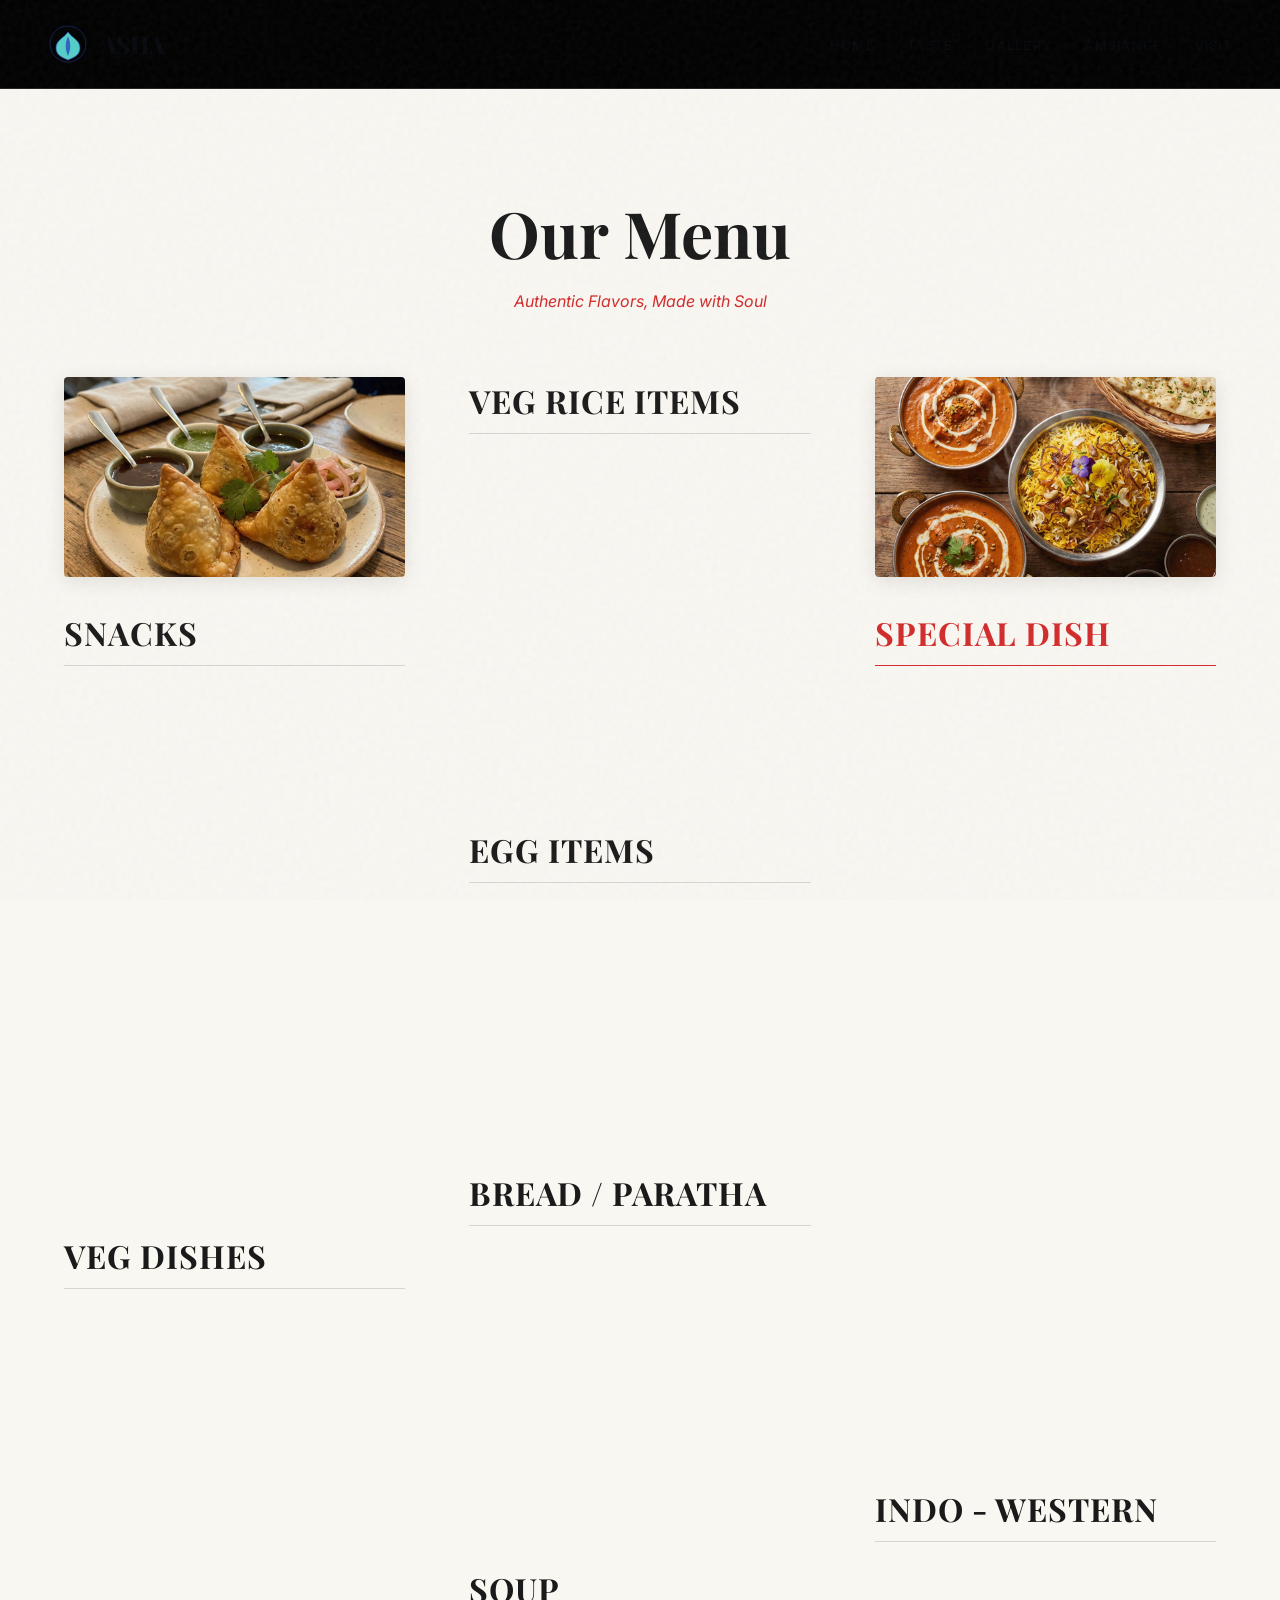
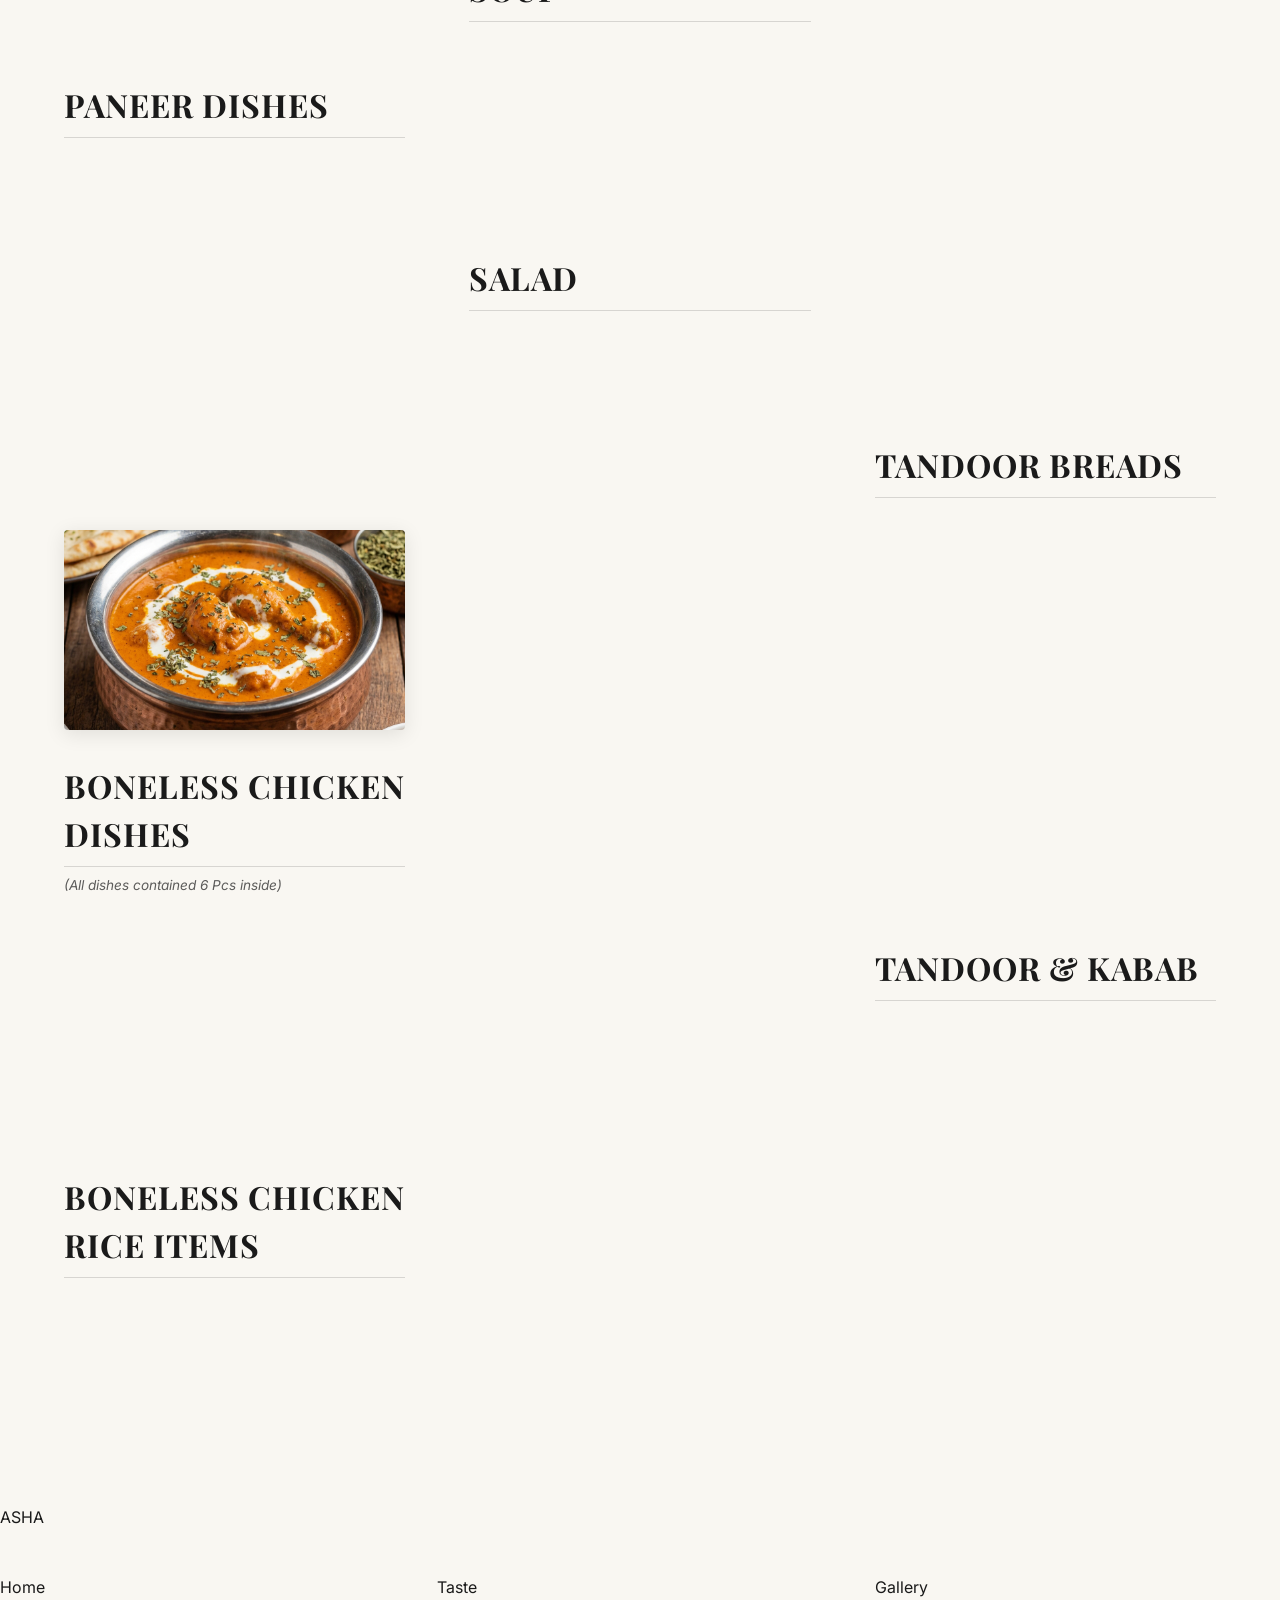
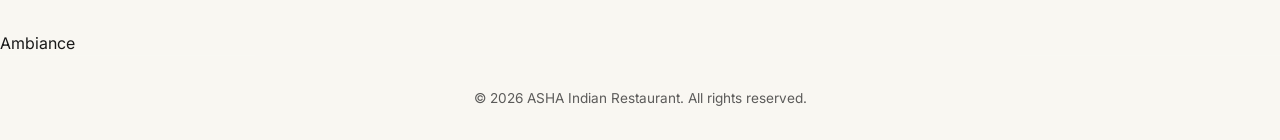
==== commit 1f3f69f3: "Polish menu page with hero images" ====
--- a/menu.html
+++ b/menu.html
@@ -83,6 +83,9 @@
             <div class="menu-column">
 
                 <div class="menu-category">
+                    <div class="category-hero-img"
+                        style="background-image: url('asha_starter_samosa_1769609134476.png'); height: 200px; margin-bottom: 2rem; background-size: cover; background-position: center; border-radius: 4px;">
+                    </div>
                     <h2>Snacks</h2>
                     <ul class="menu-list-items">
                         <li>
@@ -174,6 +177,9 @@
                 </div>
 
                 <div class="menu-category">
+                    <div class="category-hero-img"
+                        style="background-image: url('asha_curry_butter_chicken_1769610087947.png'); height: 200px; margin-bottom: 2rem; background-size: cover; background-position: center; border-radius: 4px;">
+                    </div>
                     <h2>Boneless Chicken Dishes</h2>
                     <p class="category-subtitle">(All dishes contained 6 Pcs inside)</p>
                     <ul class="menu-list-items">
@@ -343,6 +349,9 @@
             <!-- COLUMN 3: Special, Indo-Western, Tandoor -->
             <div class="menu-column">
                 <div class="menu-category highlight-category">
+                    <div class="category-hero-img"
+                        style="background-image: url('asha_food_spread_premium_1769599476536.png'); height: 200px; margin-bottom: 2rem; background-size: cover; background-position: center; border-radius: 4px;">
+                    </div>
                     <h2>Special Dish</h2>
                     <ul class="menu-list-items">
                         <li>
--- a/index.css
+++ b/index.css
@@ -177,6 +177,16 @@
     font-family: var(--font-body);
     font-style: italic;
     color: var(--accent-red);
+}
+
+.category-hero-img {
+    width: 100%;
+    box-shadow: 0 4px 20px rgba(0, 0, 0, 0.1);
+    transition: transform 0.3s ease;
+}
+
+.category-hero-img:hover {
+    transform: scale(1.02);
 }
 
 .full-menu-container {
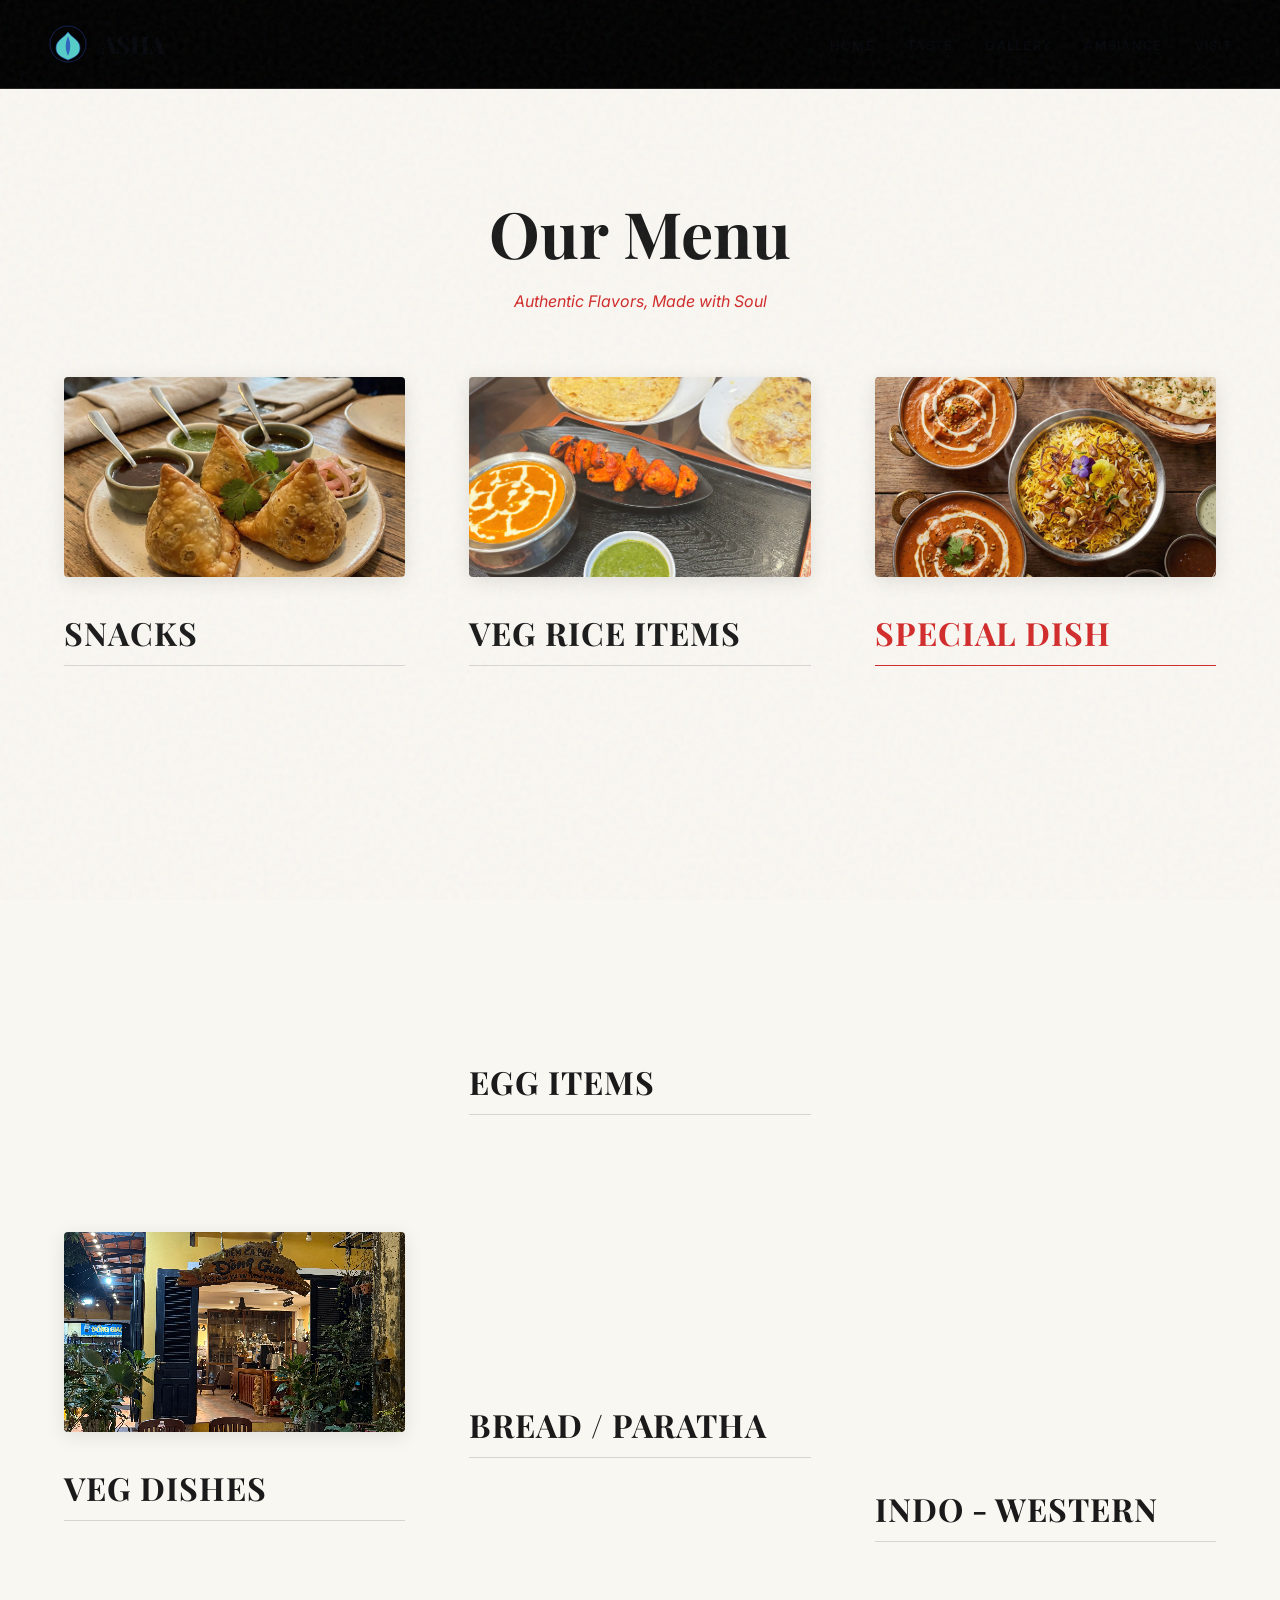
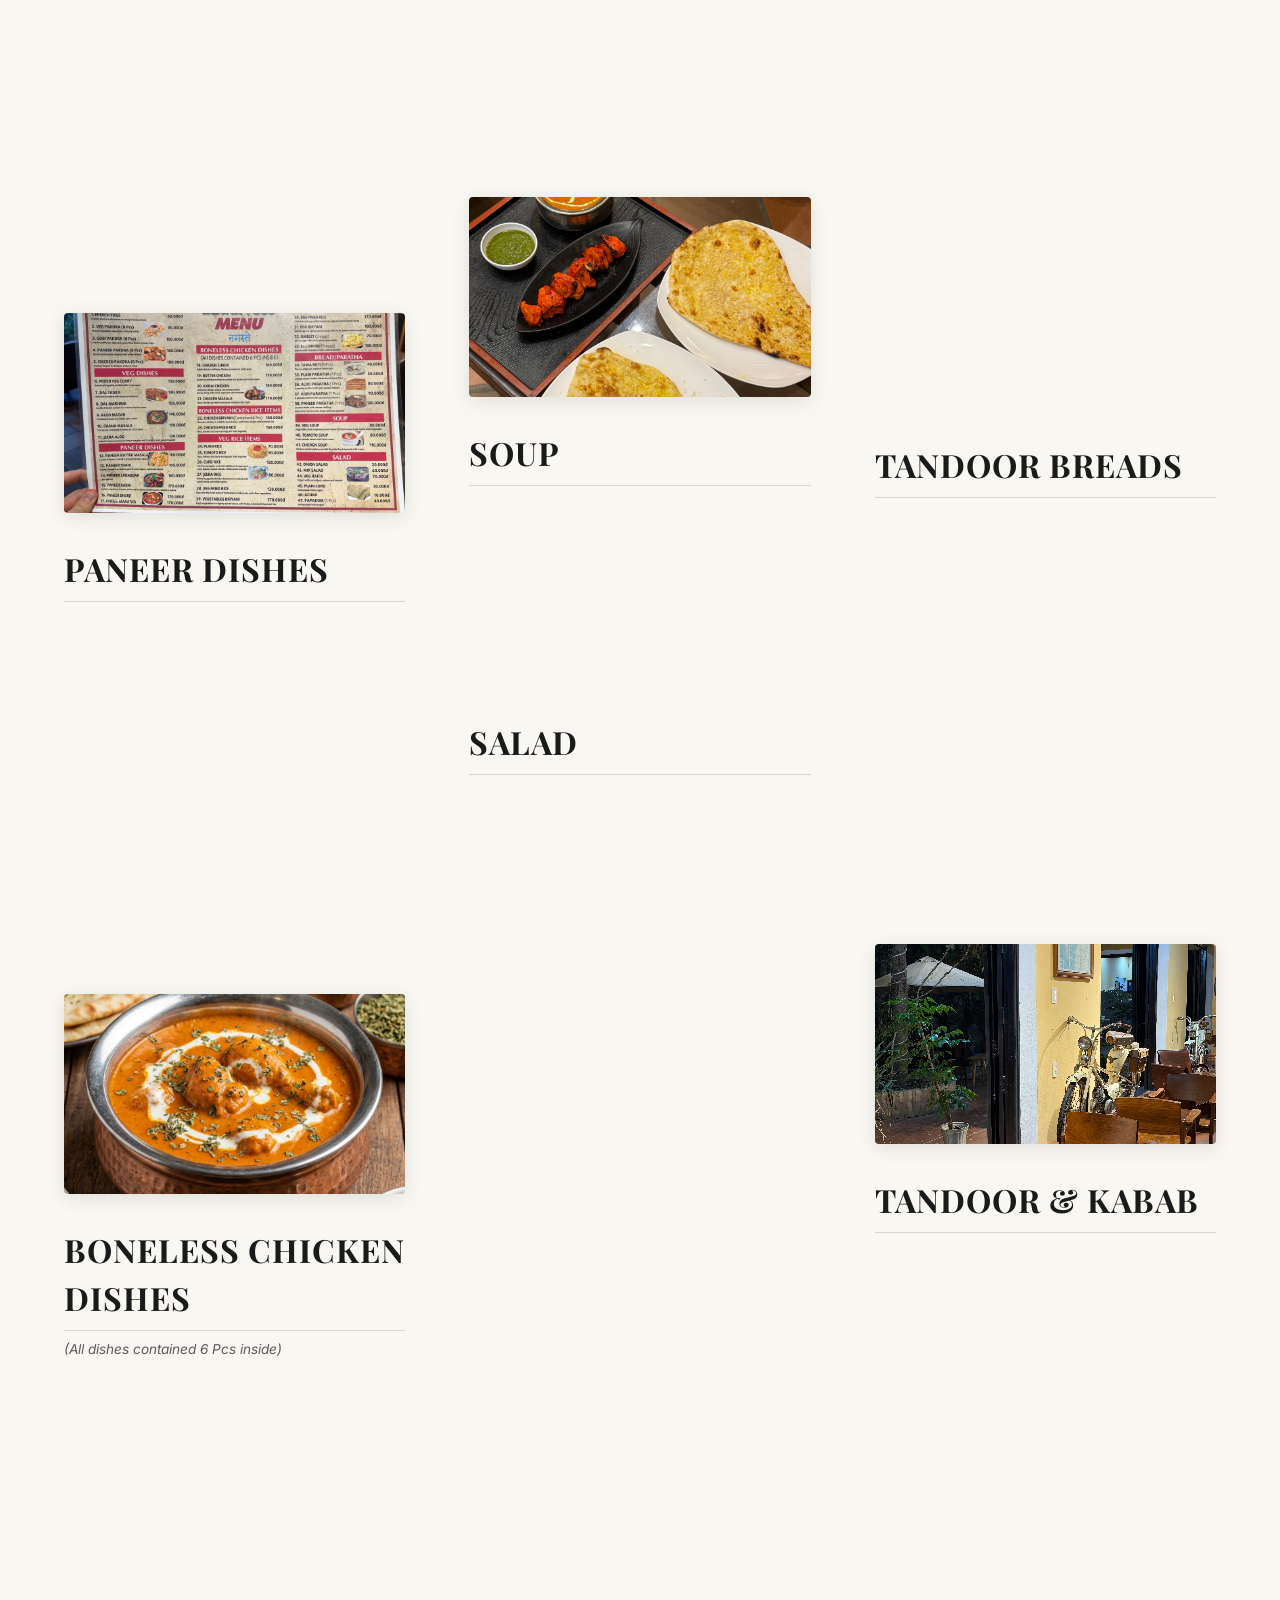
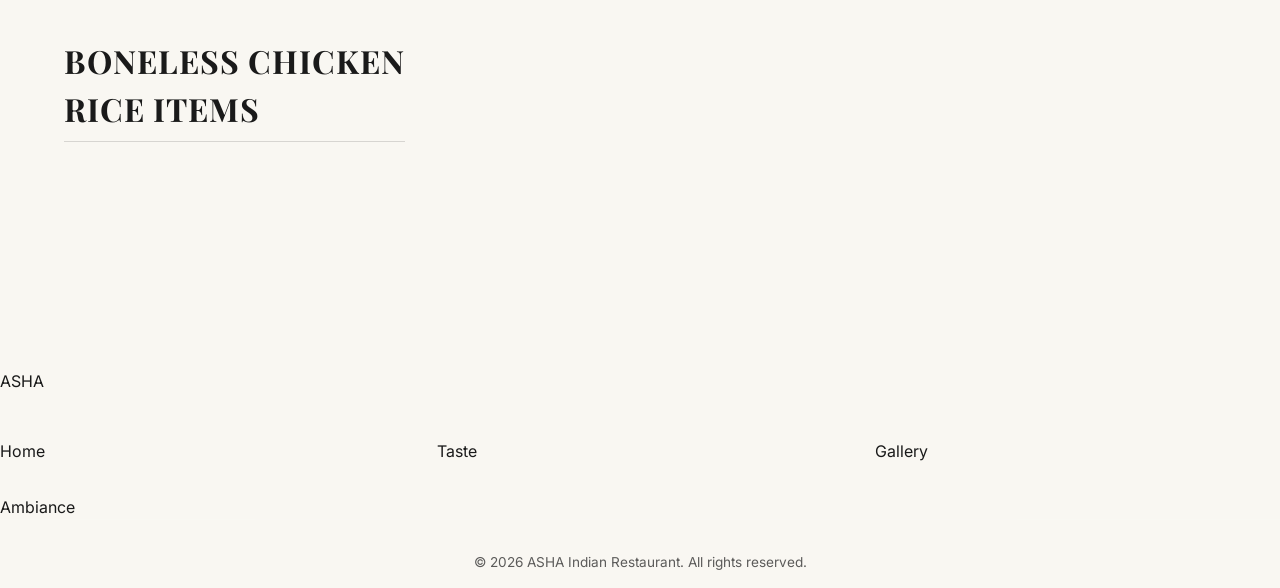
==== commit 5b476b06: "Enhance menu with more category images" ====
--- a/menu.html
+++ b/menu.html
@@ -117,6 +117,9 @@
                 </div>
 
                 <div class="menu-category">
+                    <div class="category-hero-img"
+                        style="background-image: url('gallery/web/IMG_6018.jpg'); height: 200px; margin-bottom: 2rem; background-size: cover; background-position: center; border-radius: 4px;">
+                    </div>
                     <h2>Veg Dishes</h2>
                     <ul class="menu-list-items">
                         <li>
@@ -147,6 +150,9 @@
                 </div>
 
                 <div class="menu-category">
+                    <div class="category-hero-img"
+                        style="background-image: url('gallery/web/IMG_6928.jpg'); height: 200px; margin-bottom: 2rem; background-size: cover; background-position: center; border-radius: 4px;">
+                    </div>
                     <h2>Paneer Dishes</h2>
                     <ul class="menu-list-items">
                         <li>
@@ -220,6 +226,9 @@
             <!-- COLUMN 2: Rice, Breads, Soup, Salad -->
             <div class="menu-column">
                 <div class="menu-category">
+                    <div class="category-hero-img"
+                        style="background-image: url('gallery/web/IMG_6932.jpg'); height: 200px; margin-bottom: 2rem; background-size: cover; background-position: center; border-radius: 4px;">
+                    </div>
                     <h2>Veg Rice Items</h2>
                     <ul class="menu-list-items">
                         <li>
@@ -298,6 +307,9 @@
                 </div>
 
                 <div class="menu-category">
+                    <div class="category-hero-img"
+                        style="background-image: url('gallery/web/IMG_6012.jpg'); height: 200px; margin-bottom: 2rem; background-size: cover; background-position: center; border-radius: 4px;">
+                    </div>
                     <h2>Soup</h2>
                     <ul class="menu-list-items">
                         <li>
@@ -486,6 +498,9 @@
                 </div>
 
                 <div class="menu-category">
+                    <div class="category-hero-img"
+                        style="background-image: url('gallery/web/IMG_6028.jpg'); height: 200px; margin-bottom: 2rem; background-size: cover; background-position: center; border-radius: 4px;">
+                    </div>
                     <h2>Tandoor & Kabab</h2>
                     <ul class="menu-list-items">
                         <li>
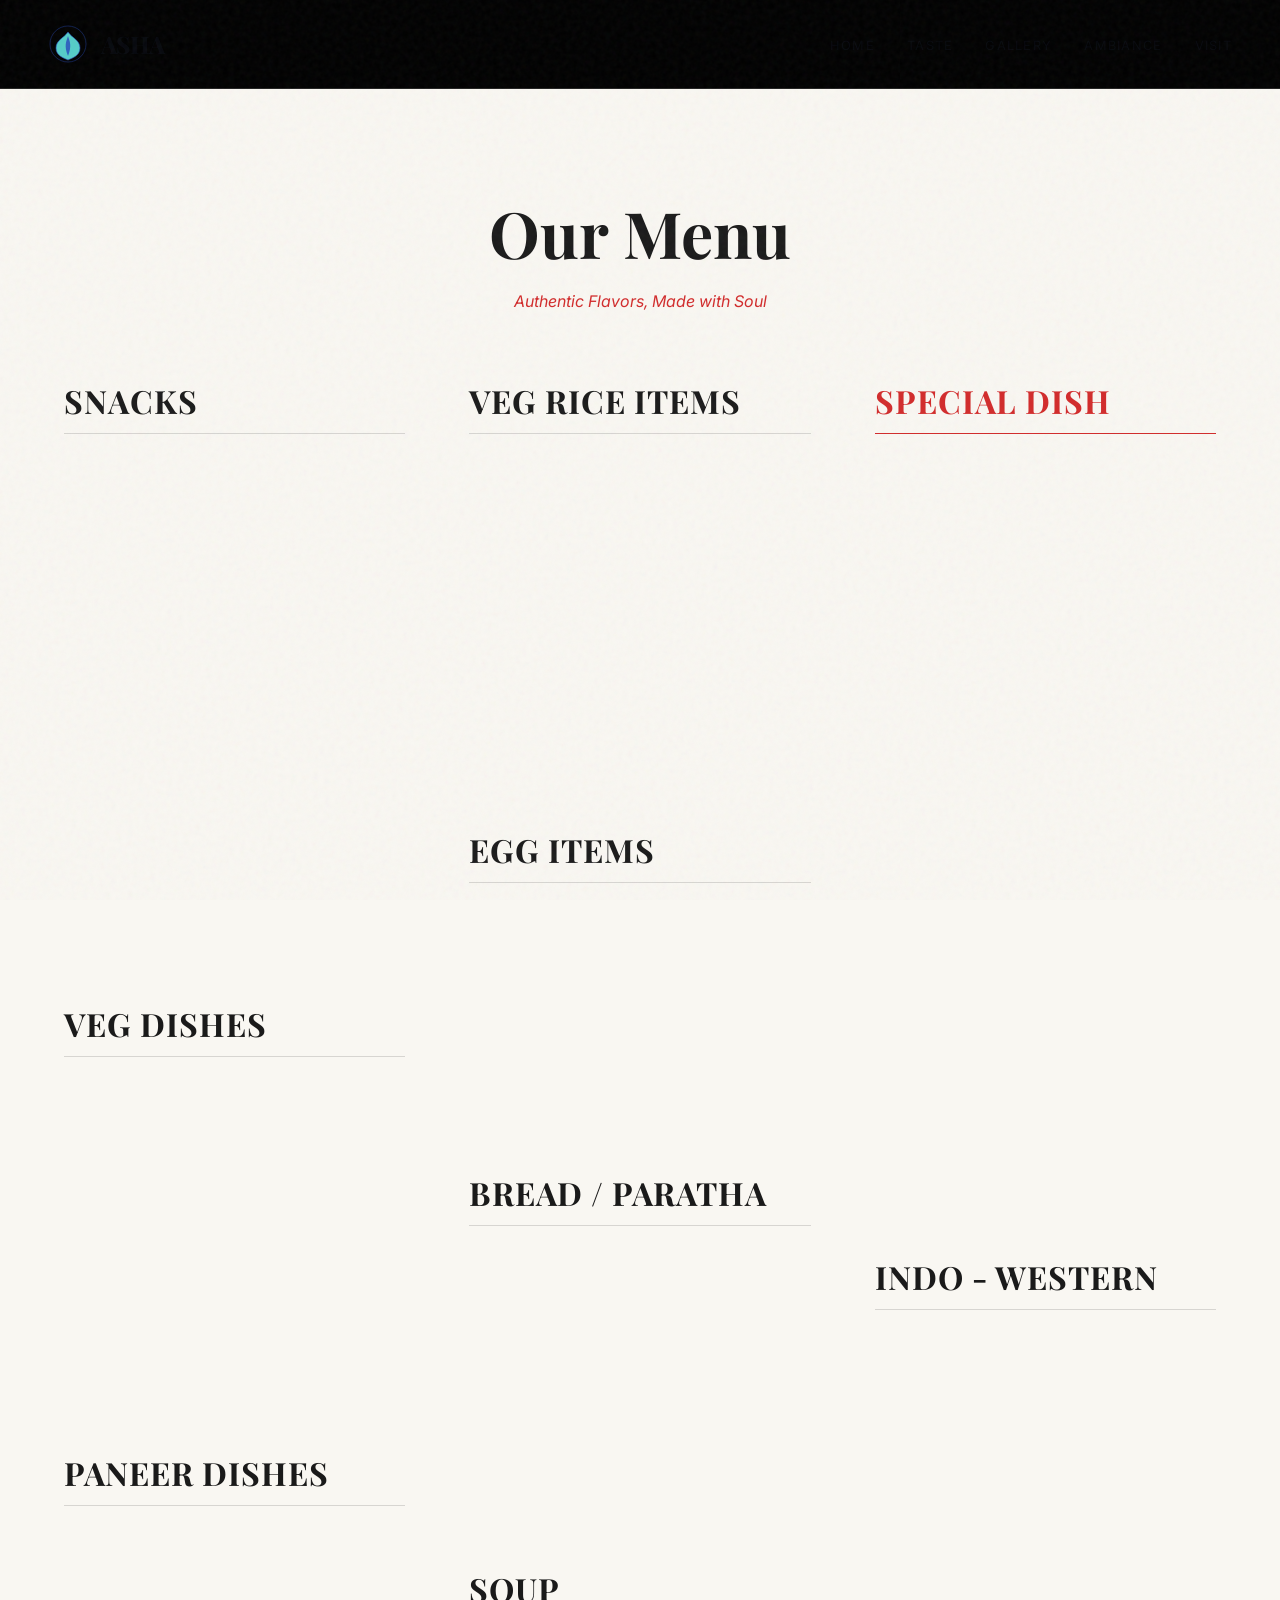
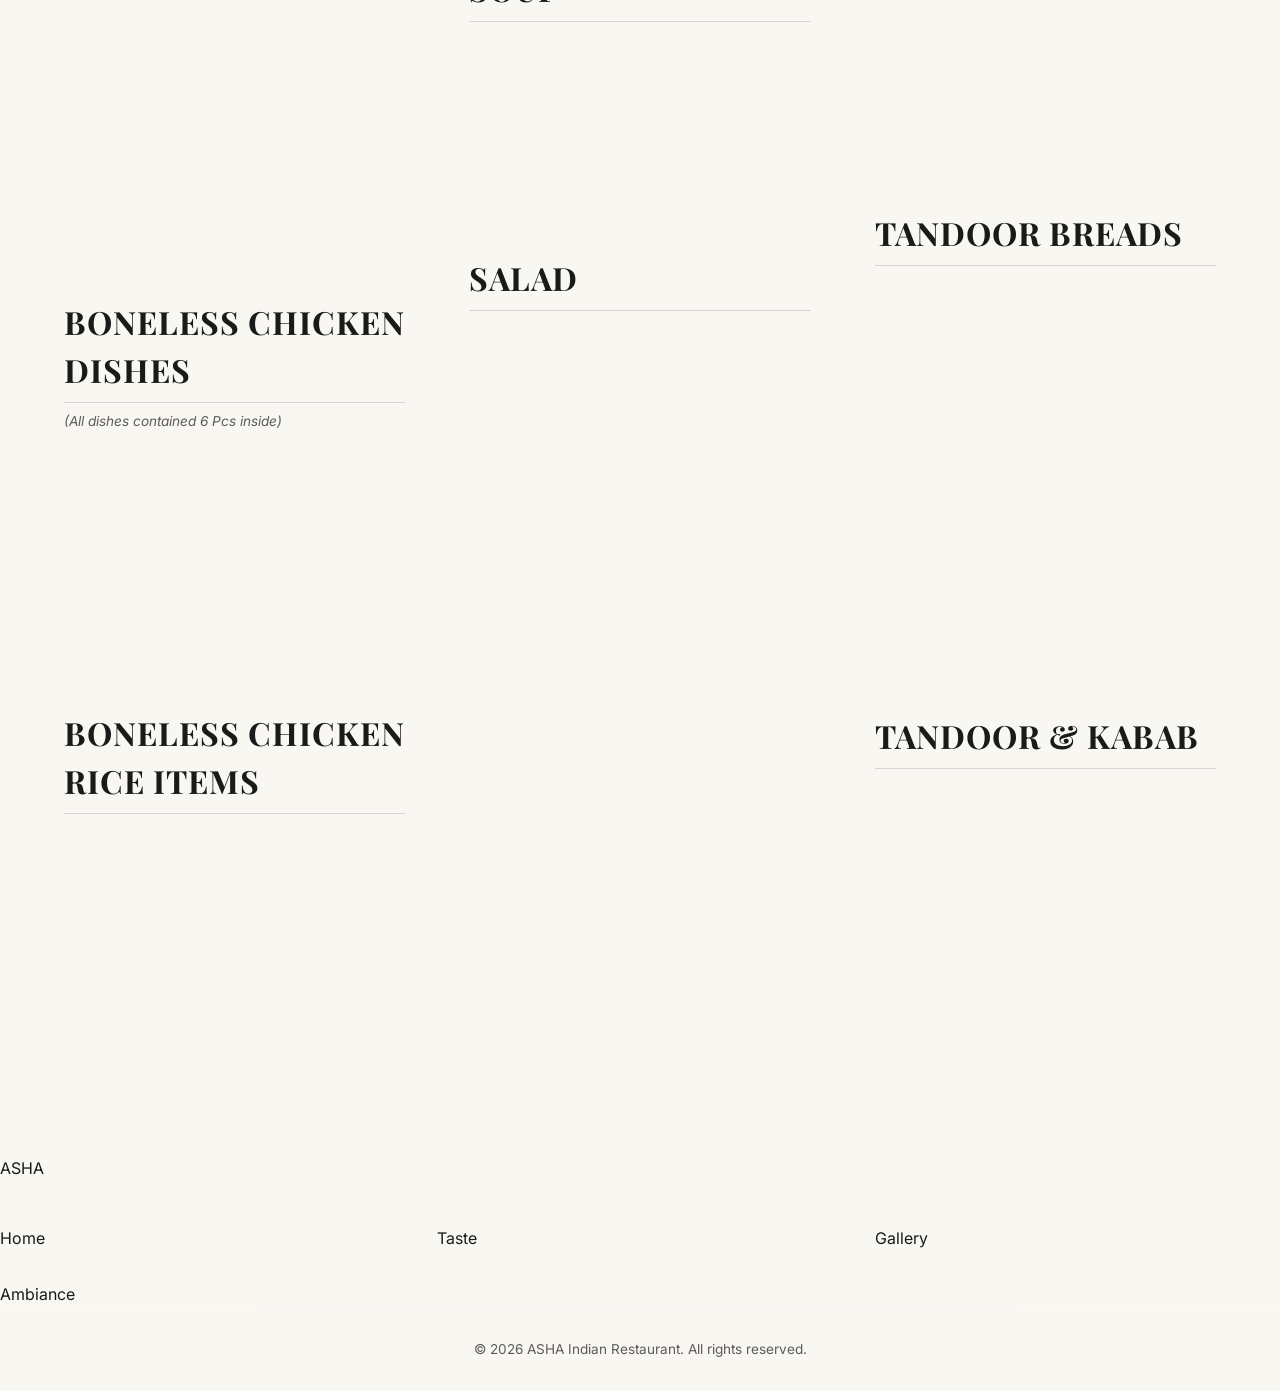
==== commit 4a087897: "Revert menu visuals to clean layout" ====
--- a/menu.html
+++ b/menu.html
@@ -83,9 +83,6 @@
             <div class="menu-column">
 
                 <div class="menu-category">
-                    <div class="category-hero-img"
-                        style="background-image: url('asha_starter_samosa_1769609134476.png'); height: 200px; margin-bottom: 2rem; background-size: cover; background-position: center; border-radius: 4px;">
-                    </div>
                     <h2>Snacks</h2>
                     <ul class="menu-list-items">
                         <li>
@@ -117,9 +114,6 @@
                 </div>
 
                 <div class="menu-category">
-                    <div class="category-hero-img"
-                        style="background-image: url('gallery/web/IMG_6018.jpg'); height: 200px; margin-bottom: 2rem; background-size: cover; background-position: center; border-radius: 4px;">
-                    </div>
                     <h2>Veg Dishes</h2>
                     <ul class="menu-list-items">
                         <li>
@@ -150,9 +144,6 @@
                 </div>
 
                 <div class="menu-category">
-                    <div class="category-hero-img"
-                        style="background-image: url('gallery/web/IMG_6928.jpg'); height: 200px; margin-bottom: 2rem; background-size: cover; background-position: center; border-radius: 4px;">
-                    </div>
                     <h2>Paneer Dishes</h2>
                     <ul class="menu-list-items">
                         <li>
@@ -183,9 +174,6 @@
                 </div>
 
                 <div class="menu-category">
-                    <div class="category-hero-img"
-                        style="background-image: url('asha_curry_butter_chicken_1769610087947.png'); height: 200px; margin-bottom: 2rem; background-size: cover; background-position: center; border-radius: 4px;">
-                    </div>
                     <h2>Boneless Chicken Dishes</h2>
                     <p class="category-subtitle">(All dishes contained 6 Pcs inside)</p>
                     <ul class="menu-list-items">
@@ -226,9 +214,6 @@
             <!-- COLUMN 2: Rice, Breads, Soup, Salad -->
             <div class="menu-column">
                 <div class="menu-category">
-                    <div class="category-hero-img"
-                        style="background-image: url('gallery/web/IMG_6932.jpg'); height: 200px; margin-bottom: 2rem; background-size: cover; background-position: center; border-radius: 4px;">
-                    </div>
                     <h2>Veg Rice Items</h2>
                     <ul class="menu-list-items">
                         <li>
@@ -307,9 +292,6 @@
                 </div>
 
                 <div class="menu-category">
-                    <div class="category-hero-img"
-                        style="background-image: url('gallery/web/IMG_6012.jpg'); height: 200px; margin-bottom: 2rem; background-size: cover; background-position: center; border-radius: 4px;">
-                    </div>
                     <h2>Soup</h2>
                     <ul class="menu-list-items">
                         <li>
@@ -361,9 +343,6 @@
             <!-- COLUMN 3: Special, Indo-Western, Tandoor -->
             <div class="menu-column">
                 <div class="menu-category highlight-category">
-                    <div class="category-hero-img"
-                        style="background-image: url('asha_food_spread_premium_1769599476536.png'); height: 200px; margin-bottom: 2rem; background-size: cover; background-position: center; border-radius: 4px;">
-                    </div>
                     <h2>Special Dish</h2>
                     <ul class="menu-list-items">
                         <li>
@@ -498,9 +477,6 @@
                 </div>
 
                 <div class="menu-category">
-                    <div class="category-hero-img"
-                        style="background-image: url('gallery/web/IMG_6028.jpg'); height: 200px; margin-bottom: 2rem; background-size: cover; background-position: center; border-radius: 4px;">
-                    </div>
                     <h2>Tandoor & Kabab</h2>
                     <ul class="menu-list-items">
                         <li>
--- a/index.css
+++ b/index.css
@@ -177,16 +177,6 @@
     font-family: var(--font-body);
     font-style: italic;
     color: var(--accent-red);
-}
-
-.category-hero-img {
-    width: 100%;
-    box-shadow: 0 4px 20px rgba(0, 0, 0, 0.1);
-    transition: transform 0.3s ease;
-}
-
-.category-hero-img:hover {
-    transform: scale(1.02);
 }
 
 .full-menu-container {
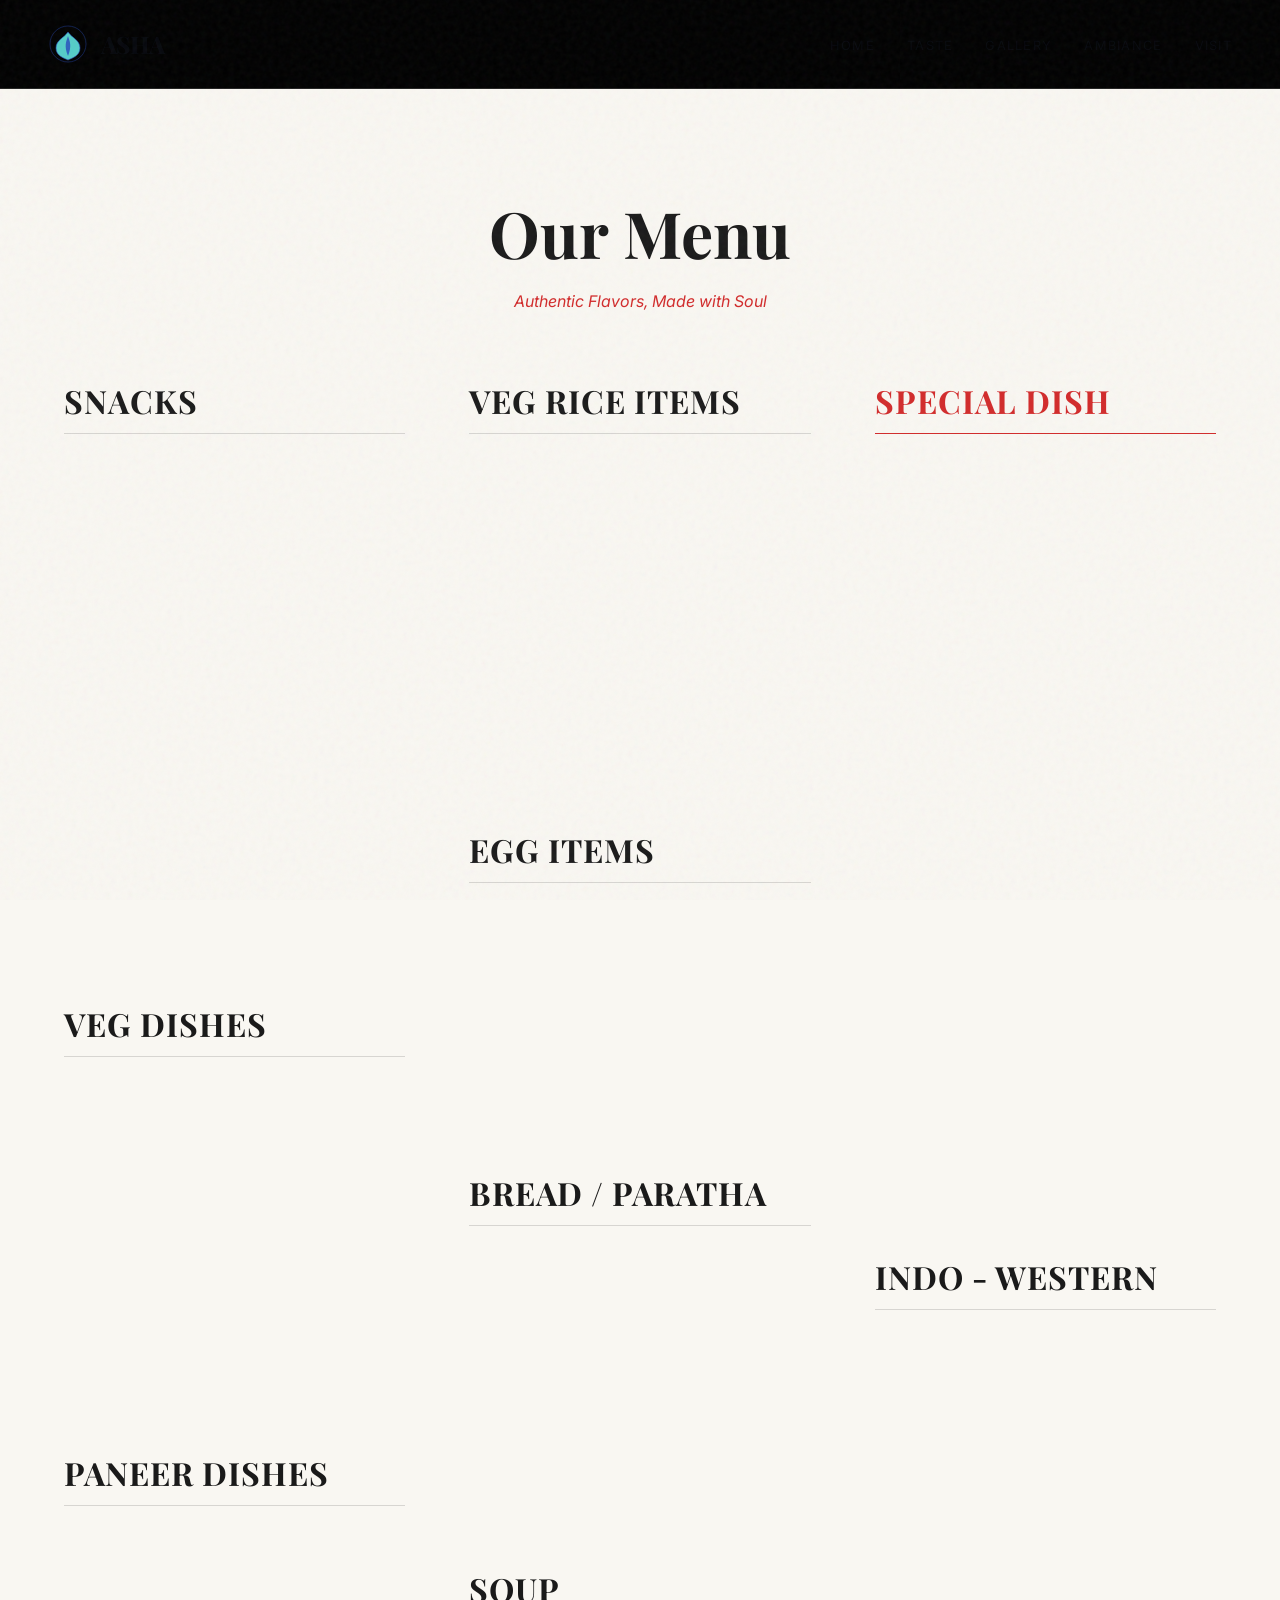
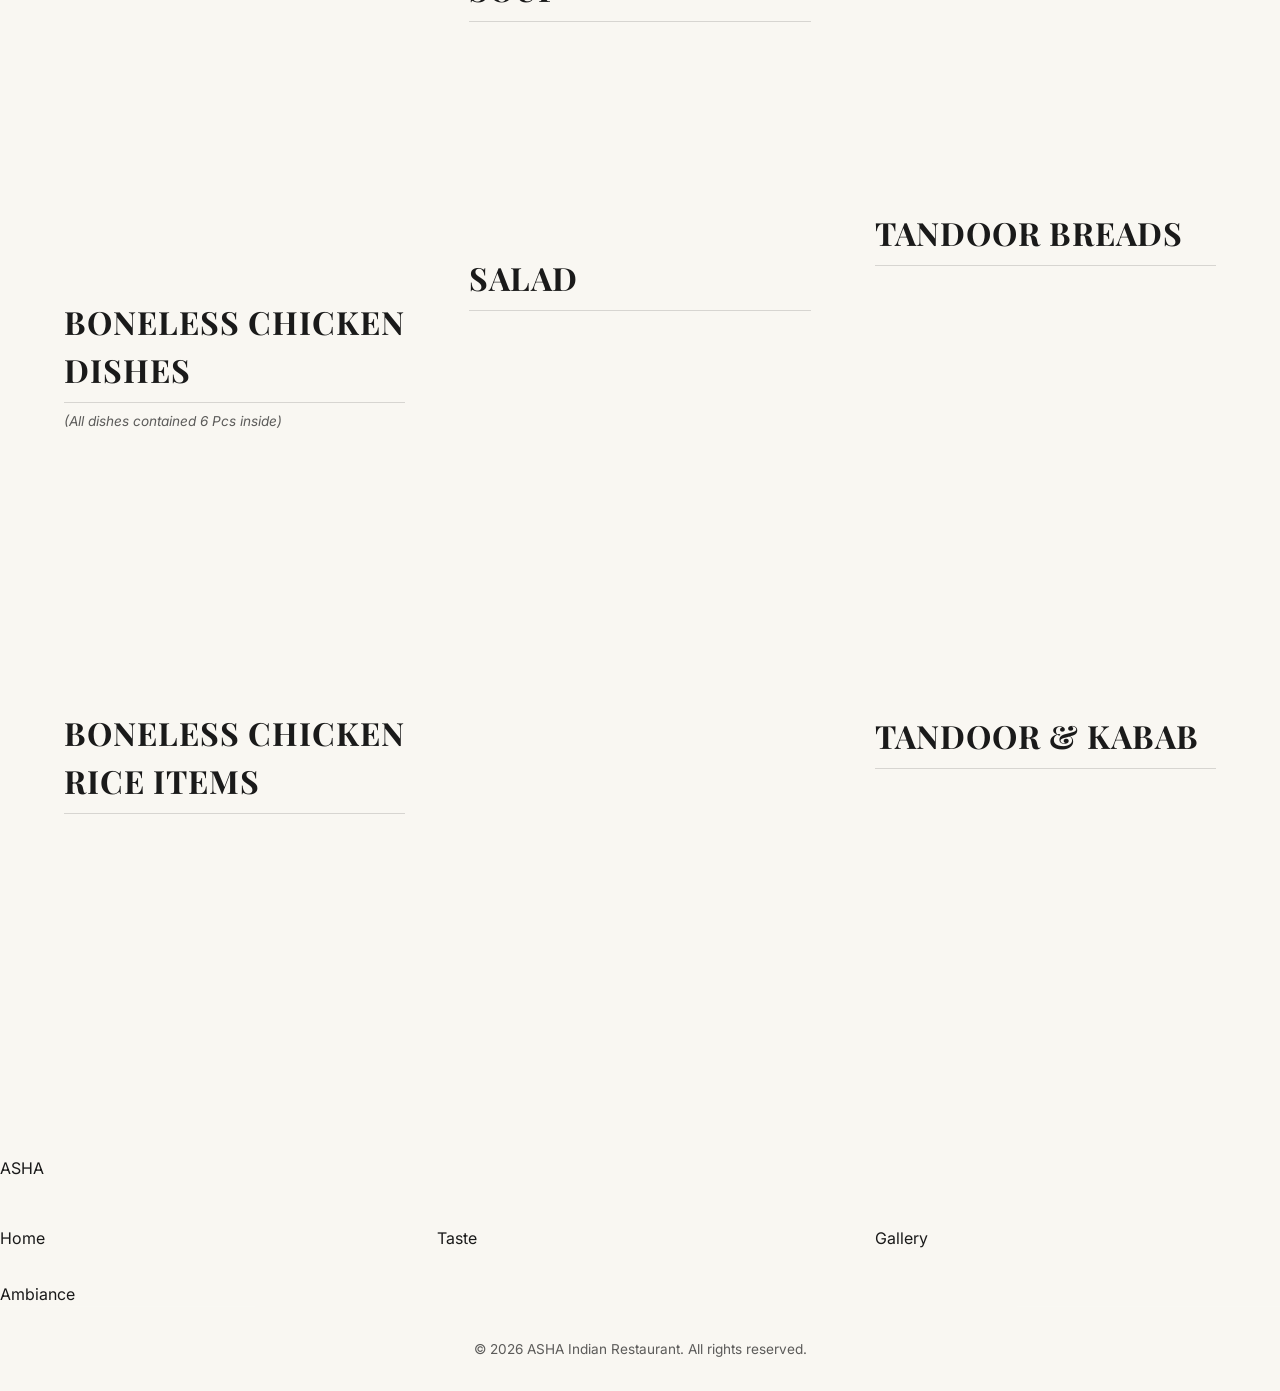
==== commit 9e4cddf5: "Fix blank menu: Revert to static page (remove loader)" ====
--- a/menu.html
+++ b/menu.html
@@ -19,30 +19,7 @@
 </head>
 
 <body class="menu-page">
-    <!-- Premium Loading Screen -->
-    <div id="loader" class="loader">
-        <div class="loader-content">
-            <svg class="loader-icon" xmlns="http://www.w3.org/2000/svg" viewBox="0 0 100 100" fill="none">
-                <circle cx="50" cy="50" r="45" stroke="#D4AF37" stroke-width="2" opacity="0.5" />
-                <path d="M50 20 C60 35 80 40 80 60 C80 80 60 85 50 90 C40 85 20 80 20 60 C20 40 40 35 50 20 Z"
-                    fill="#A52A2A" stroke="#D4AF37" stroke-width="1.5" />
-                <path d="M50 30 C55 45 60 55 50 80 C40 55 45 45 50 30" fill="#D4AF37" opacity="0.8" />
-            </svg>
-            <span class="loader-text">ASHA</span>
-        </div>
-    </div>
-
-    <!-- INLINE FAILSAFE: Force hide loader if JS hangs or fails -->
-    <script>
-        setTimeout(function () {
-            var loader = document.getElementById('loader');
-            if (loader && !loader.classList.contains('hidden')) {
-                loader.classList.add('hidden');
-                document.body.style.overflow = '';
-                console.warn('Loader force-hidden by inline failsafe');
-            }
-        }, 3500);
-    </script>
+
 
     <!-- Header (Consistent) -->
     <header class="main-header solid-header">
@@ -521,8 +498,13 @@
         </div>
     </footer>
 
-    <!-- Main JS -->
-    <script src="main.js" defer></script>
+    <!-- Mobile Menu JS -->
+    <script>
+        document.getElementById('mobile-toggle').addEventListener('click', function () {
+            this.classList.toggle('active');
+            document.querySelector('.nav-links').classList.toggle('active');
+        });
+    </script>
 </body>
 
 </html>
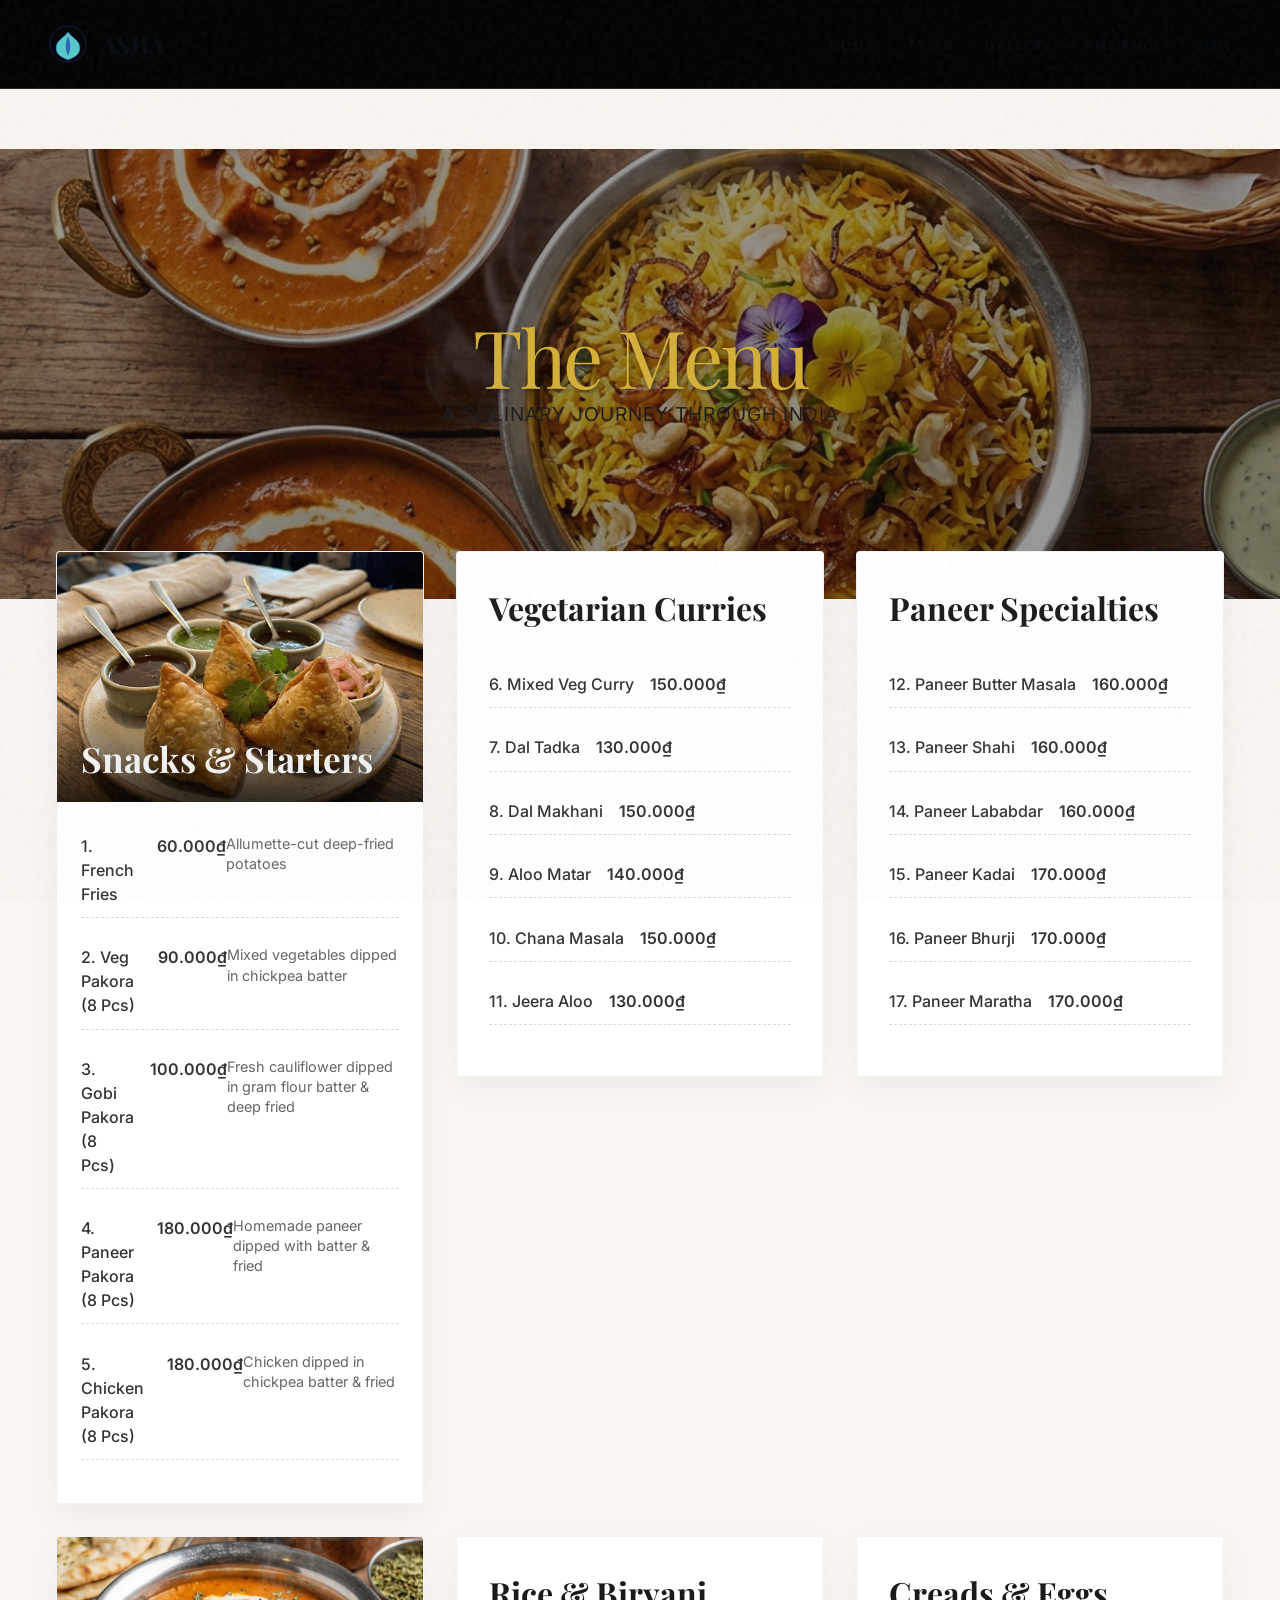
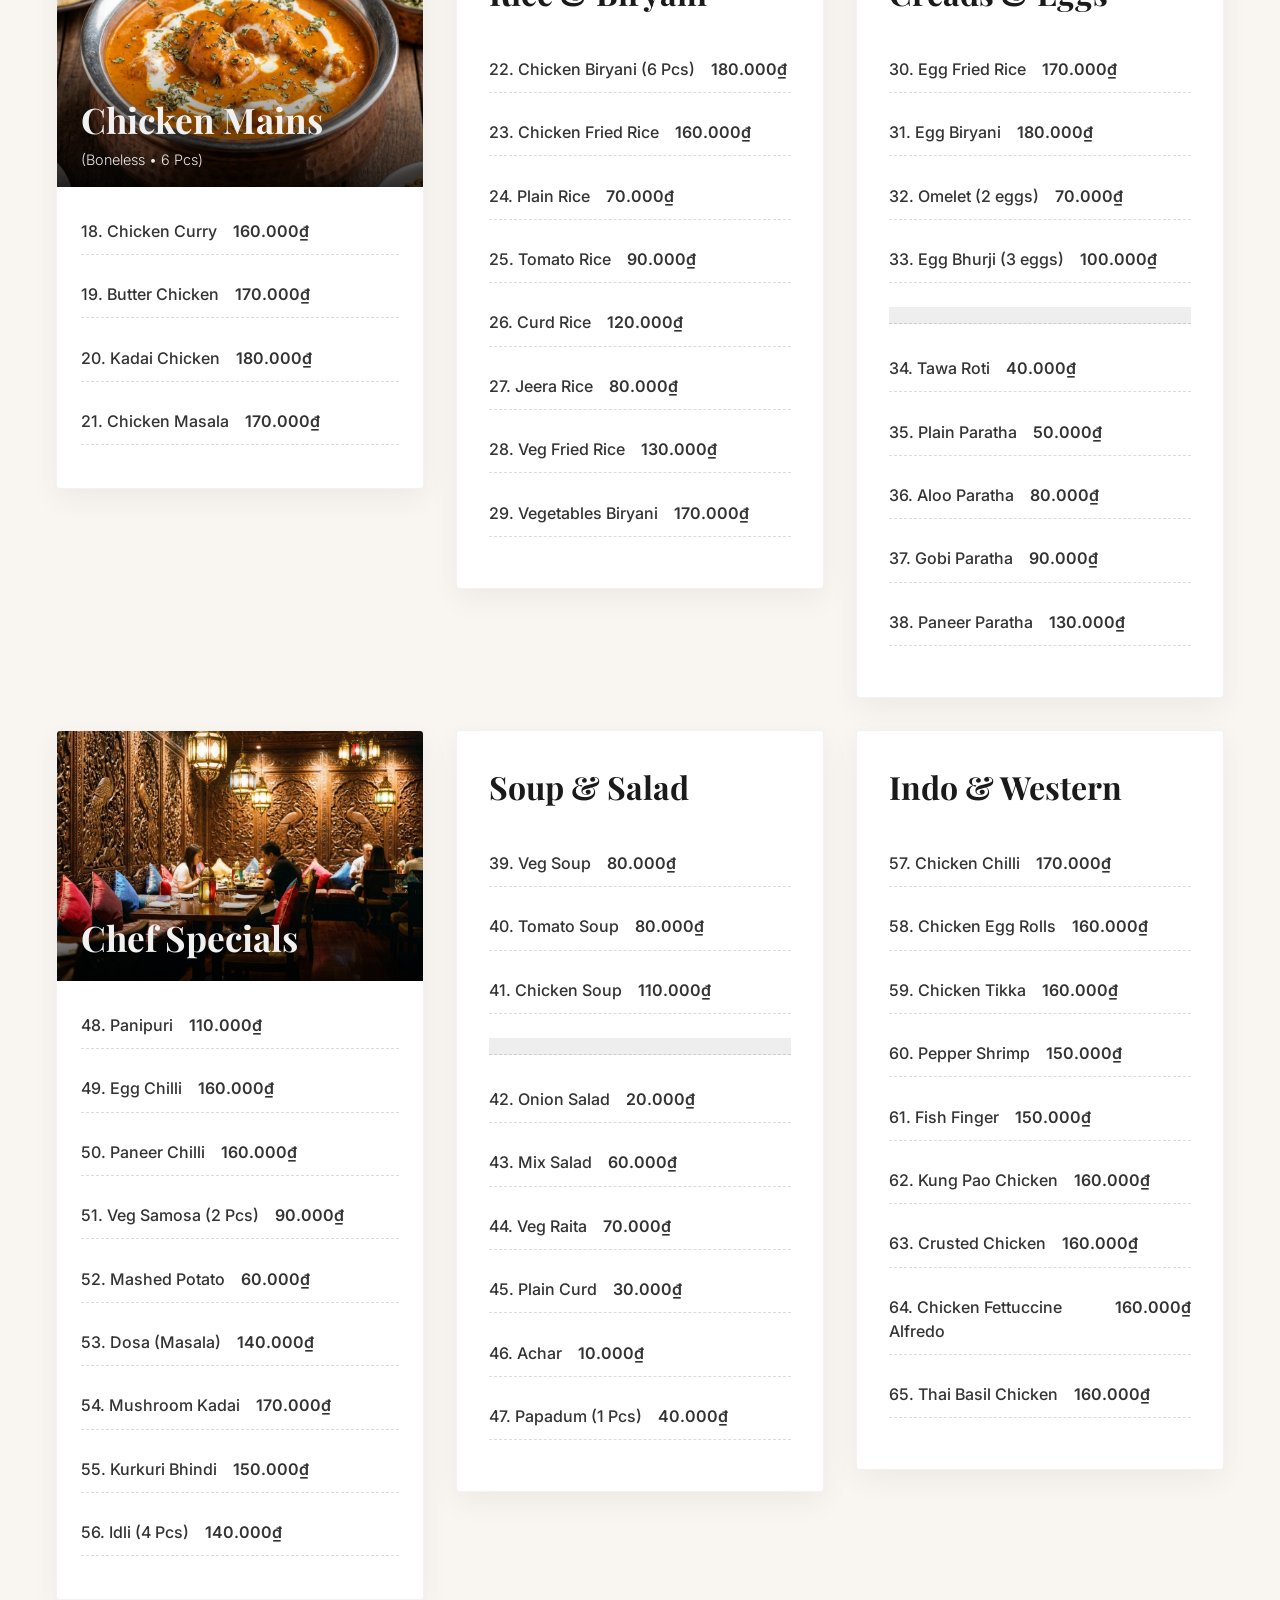
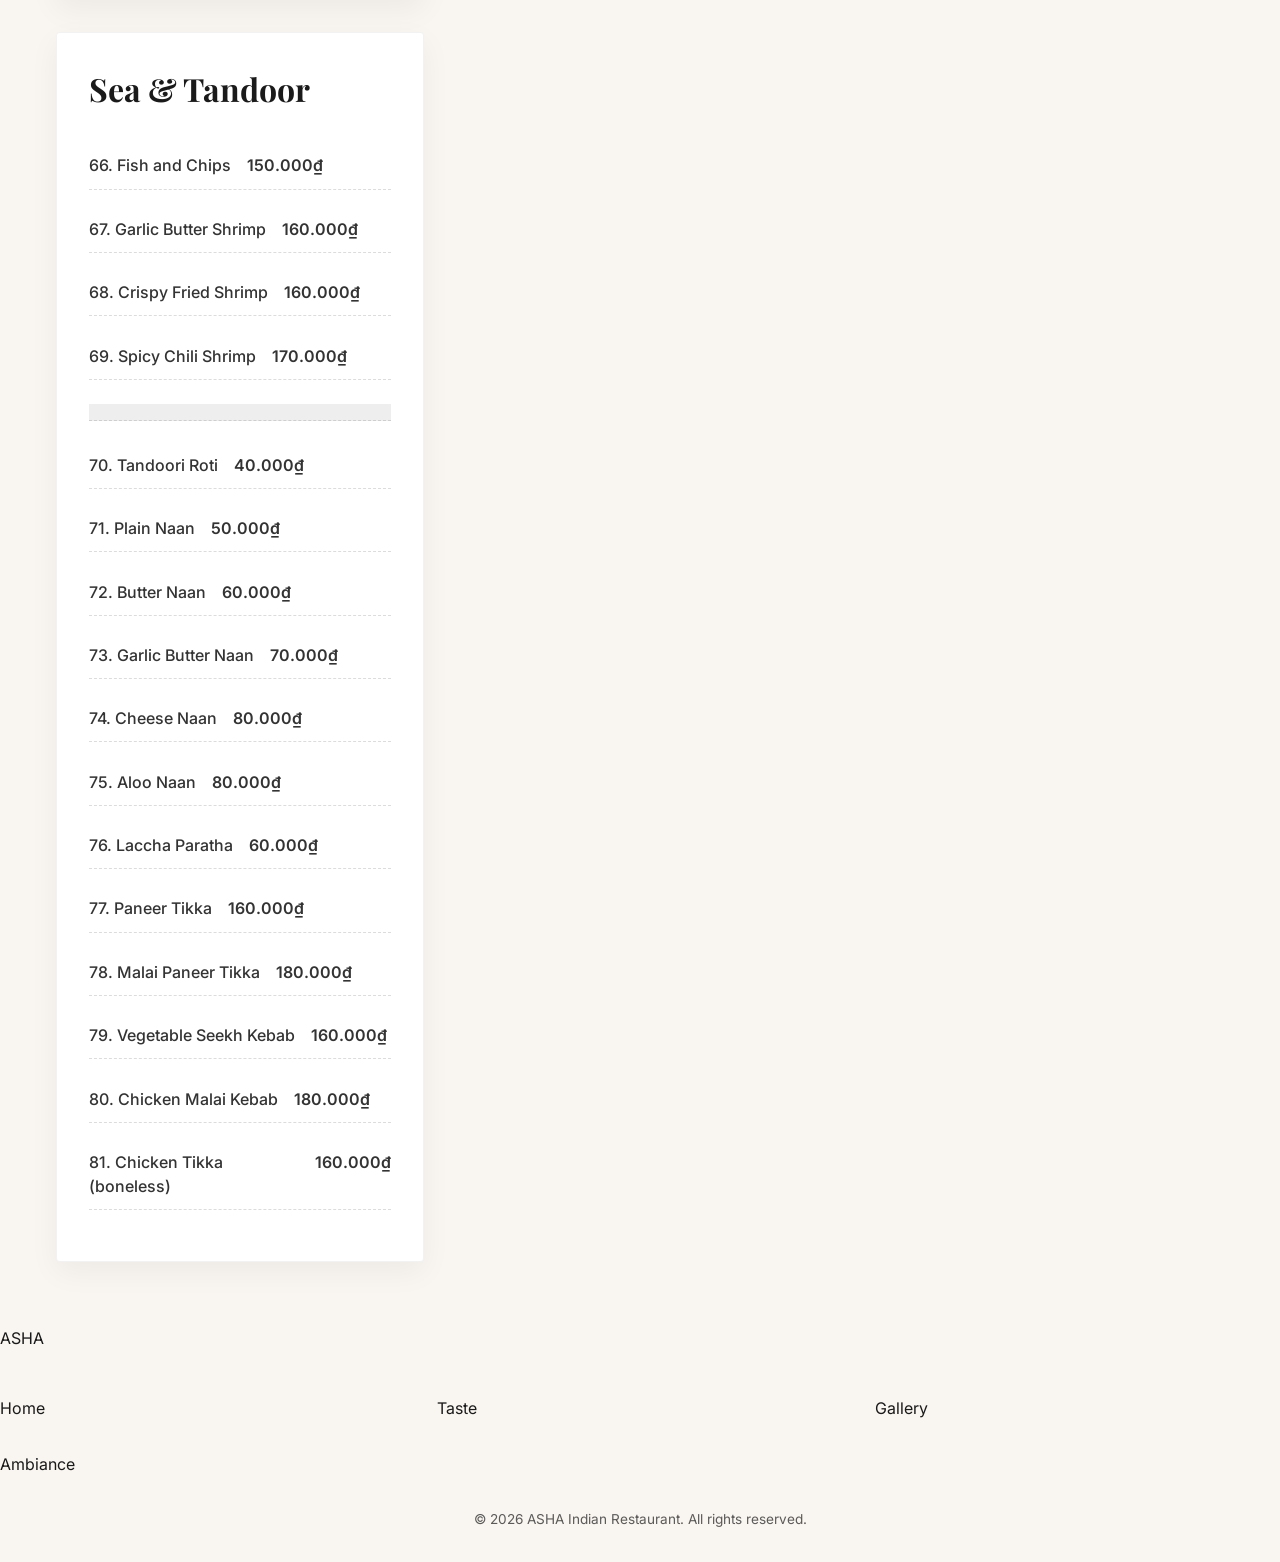
==== commit c9740c1b: "Redesign Menu: Rich visual card layout with reliable code" ====
--- a/menu.html
+++ b/menu.html
@@ -5,8 +5,7 @@
     <meta charset="UTF-8">
     <meta name="viewport" content="width=device-width, initial-scale=1.0">
     <title>Menu | ASHA Indian Restaurant</title>
-    <meta name="description"
-        content="Explore the full menu at ASHA. From authentic curries and tandoor specialties to fresh seafood and vegetarian delights.">
+    <meta name="description" content="Explore the full menu at ASHA. Authentic Indian cuisine in Phu Quoc.">
 
     <!-- Google Fonts -->
     <link rel="preconnect" href="https://fonts.googleapis.com">
@@ -18,10 +17,8 @@
     <link rel="stylesheet" href="index.css">
 </head>
 
-<body class="menu-page">
-
-
-    <!-- Header (Consistent) -->
+<body class="menu-page-v2">
+    <!-- Header -->
     <header class="main-header solid-header">
         <div class="logo">
             <a href="index.html" class="logo-link">
@@ -49,438 +46,393 @@
     </header>
 
     <main>
-        <section class="menu-hero">
-            <h1>Our Menu</h1>
-            <p>Authentic Flavors, Made with Soul</p>
+        <!-- Menu Hero -->
+        <section class="menu-hero-v2" style="background-image: url('asha_food_spread_premium_1769599476536.png');">
+            <div class="hero-overlay"></div>
+            <div class="hero-content">
+                <h1>The Menu</h1>
+                <p>A Culinary Journey Through India</p>
+            </div>
         </section>
 
-        <section class="full-menu-container">
-
-            <!-- COLUMN 1: Snacks & Veg -->
-            <div class="menu-column">
-
-                <div class="menu-category">
-                    <h2>Snacks</h2>
-                    <ul class="menu-list-items">
-                        <li>
-                            <div class="mi-header"><span class="mi-name">1. French Fries</span><span
-                                    class="mi-price">60.000₫</span></div>
-                            <p class="mi-desc">Allumette-cut deep-fried potatoes</p>
-                        </li>
-                        <li>
-                            <div class="mi-header"><span class="mi-name">2. Veg Pakora (8 Pcs)</span><span
-                                    class="mi-price">90.000₫</span></div>
-                            <p class="mi-desc">Mixed vegetables dipped in chickpea batter</p>
-                        </li>
-                        <li>
-                            <div class="mi-header"><span class="mi-name">3. Gobi Pakora (8 Pcs)</span><span
-                                    class="mi-price">100.000₫</span></div>
-                            <p class="mi-desc">Fresh cauliflower dipped in gram flour batter & deep fried</p>
-                        </li>
-                        <li>
-                            <div class="mi-header"><span class="mi-name">4. Paneer Pakora (8 Pcs)</span><span
-                                    class="mi-price">180.000₫</span></div>
-                            <p class="mi-desc">Homemade paneer dipped with batter & fried</p>
-                        </li>
-                        <li>
-                            <div class="mi-header"><span class="mi-name">5. Chicken Pakora (8 Pcs)</span><span
-                                    class="mi-price">180.000₫</span></div>
-                            <p class="mi-desc">Chicken dipped in chickpea batter & fried</p>
+        <div class="menu-container-v2">
+
+            <!-- SECTION: STARTERS (Visual Card) -->
+            <div class="menu-card visual-card">
+                <div class="card-image">
+                    <img src="asha_starter_samosa_1769609134476.png" alt="Samosa Starters">
+                    <div class="card-title-overlay">
+                        <h2>Snacks & Starters</h2>
+                    </div>
+                </div>
+                <div class="card-content">
+                    <ul class="menu-list">
+                        <li>
+                            <div class="item-head"><span>1. French Fries</span><span class="price">60.000₫</span></div>
+                            <p>Allumette-cut deep-fried potatoes</p>
+                        </li>
+                        <li>
+                            <div class="item-head"><span>2. Veg Pakora (8 Pcs)</span><span class="price">90.000₫</span>
+                            </div>
+                            <p>Mixed vegetables dipped in chickpea batter</p>
+                        </li>
+                        <li>
+                            <div class="item-head"><span>3. Gobi Pakora (8 Pcs)</span><span
+                                    class="price">100.000₫</span></div>
+                            <p>Fresh cauliflower dipped in gram flour batter & deep fried</p>
+                        </li>
+                        <li>
+                            <div class="item-head"><span>4. Paneer Pakora (8 Pcs)</span><span
+                                    class="price">180.000₫</span></div>
+                            <p>Homemade paneer dipped with batter & fried</p>
+                        </li>
+                        <li>
+                            <div class="item-head"><span>5. Chicken Pakora (8 Pcs)</span><span
+                                    class="price">180.000₫</span></div>
+                            <p>Chicken dipped in chickpea batter & fried</p>
                         </li>
                     </ul>
                 </div>
-
-                <div class="menu-category">
-                    <h2>Veg Dishes</h2>
-                    <ul class="menu-list-items">
-                        <li>
-                            <div class="mi-header"><span class="mi-name">6. Mixed Veg Curry</span><span
-                                    class="mi-price">150.000₫</span></div>
-                        </li>
-                        <li>
-                            <div class="mi-header"><span class="mi-name">7. Dal Tadka</span><span
-                                    class="mi-price">130.000₫</span></div>
-                        </li>
-                        <li>
-                            <div class="mi-header"><span class="mi-name">8. Dal Makhani</span><span
-                                    class="mi-price">150.000₫</span></div>
-                        </li>
-                        <li>
-                            <div class="mi-header"><span class="mi-name">9. Aloo Matar</span><span
-                                    class="mi-price">140.000₫</span></div>
-                        </li>
-                        <li>
-                            <div class="mi-header"><span class="mi-name">10. Chana Masala</span><span
-                                    class="mi-price">150.000₫</span></div>
-                        </li>
-                        <li>
-                            <div class="mi-header"><span class="mi-name">11. Jeera Aloo</span><span
-                                    class="mi-price">130.000₫</span></div>
+            </div>
+
+            <!-- SECTION: VEG DISHES (Text Card) -->
+            <div class="menu-card text-card">
+                <h2>Vegetarian Curries</h2>
+                <ul class="menu-list">
+                    <li>
+                        <div class="item-head"><span>6. Mixed Veg Curry</span><span class="price">150.000₫</span></div>
+                    </li>
+                    <li>
+                        <div class="item-head"><span>7. Dal Tadka</span><span class="price">130.000₫</span></div>
+                    </li>
+                    <li>
+                        <div class="item-head"><span>8. Dal Makhani</span><span class="price">150.000₫</span></div>
+                    </li>
+                    <li>
+                        <div class="item-head"><span>9. Aloo Matar</span><span class="price">140.000₫</span></div>
+                    </li>
+                    <li>
+                        <div class="item-head"><span>10. Chana Masala</span><span class="price">150.000₫</span></div>
+                    </li>
+                    <li>
+                        <div class="item-head"><span>11. Jeera Aloo</span><span class="price">130.000₫</span></div>
+                    </li>
+                </ul>
+            </div>
+
+            <!-- SECTION: PANEER (Text Card) -->
+            <div class="menu-card text-card">
+                <h2>Paneer Specialties</h2>
+                <ul class="menu-list">
+                    <li>
+                        <div class="item-head"><span>12. Paneer Butter Masala</span><span class="price">160.000₫</span>
+                        </div>
+                    </li>
+                    <li>
+                        <div class="item-head"><span>13. Paneer Shahi</span><span class="price">160.000₫</span></div>
+                    </li>
+                    <li>
+                        <div class="item-head"><span>14. Paneer Lababdar</span><span class="price">160.000₫</span></div>
+                    </li>
+                    <li>
+                        <div class="item-head"><span>15. Paneer Kadai</span><span class="price">170.000₫</span></div>
+                    </li>
+                    <li>
+                        <div class="item-head"><span>16. Paneer Bhurji</span><span class="price">170.000₫</span></div>
+                    </li>
+                    <li>
+                        <div class="item-head"><span>17. Paneer Maratha</span><span class="price">170.000₫</span></div>
+                    </li>
+                </ul>
+            </div>
+
+            <!-- SECTION: CHICKEN MAINS (Visual Card) -->
+            <div class="menu-card visual-card">
+                <div class="card-image">
+                    <img src="asha_curry_butter_chicken_1769610087947.png" alt="Butter Chicken">
+                    <div class="card-title-overlay">
+                        <h2>Chicken Mains</h2>
+                        <span class="subtitle">(Boneless • 6 Pcs)</span>
+                    </div>
+                </div>
+                <div class="card-content">
+                    <ul class="menu-list">
+                        <li>
+                            <div class="item-head"><span>18. Chicken Curry</span><span class="price">160.000₫</span>
+                            </div>
+                        </li>
+                        <li>
+                            <div class="item-head"><span>19. Butter Chicken</span><span class="price">170.000₫</span>
+                            </div>
+                        </li>
+                        <li>
+                            <div class="item-head"><span>20. Kadai Chicken</span><span class="price">180.000₫</span>
+                            </div>
+                        </li>
+                        <li>
+                            <div class="item-head"><span>21. Chicken Masala</span><span class="price">170.000₫</span>
+                            </div>
                         </li>
                     </ul>
                 </div>
-
-                <div class="menu-category">
-                    <h2>Paneer Dishes</h2>
-                    <ul class="menu-list-items">
-                        <li>
-                            <div class="mi-header"><span class="mi-name">12. Paneer Butter Masala</span><span
-                                    class="mi-price">160.000₫</span></div>
-                        </li>
-                        <li>
-                            <div class="mi-header"><span class="mi-name">13. Paneer Shahi</span><span
-                                    class="mi-price">160.000₫</span></div>
-                        </li>
-                        <li>
-                            <div class="mi-header"><span class="mi-name">14. Paneer Lababdar</span><span
-                                    class="mi-price">160.000₫</span></div>
-                        </li>
-                        <li>
-                            <div class="mi-header"><span class="mi-name">15. Paneer Kadai</span><span
-                                    class="mi-price">170.000₫</span></div>
-                        </li>
-                        <li>
-                            <div class="mi-header"><span class="mi-name">16. Paneer Bhurji</span><span
-                                    class="mi-price">170.000₫</span></div>
-                        </li>
-                        <li>
-                            <div class="mi-header"><span class="mi-name">17. Paneer Maratha</span><span
-                                    class="mi-price">170.000₫</span></div>
+            </div>
+
+            <!-- SECTION: RICE (Text Card) -->
+            <div class="menu-card text-card">
+                <h2>Rice & Biryani</h2>
+                <ul class="menu-list">
+                    <li>
+                        <div class="item-head"><span>22. Chicken Biryani (6 Pcs)</span><span
+                                class="price">180.000₫</span></div>
+                    </li>
+                    <li>
+                        <div class="item-head"><span>23. Chicken Fried Rice</span><span class="price">160.000₫</span>
+                        </div>
+                    </li>
+                    <li>
+                        <div class="item-head"><span>24. Plain Rice</span><span class="price">70.000₫</span></div>
+                    </li>
+                    <li>
+                        <div class="item-head"><span>25. Tomato Rice</span><span class="price">90.000₫</span></div>
+                    </li>
+                    <li>
+                        <div class="item-head"><span>26. Curd Rice</span><span class="price">120.000₫</span></div>
+                    </li>
+                    <li>
+                        <div class="item-head"><span>27. Jeera Rice</span><span class="price">80.000₫</span></div>
+                    </li>
+                    <li>
+                        <div class="item-head"><span>28. Veg Fried Rice</span><span class="price">130.000₫</span></div>
+                    </li>
+                    <li>
+                        <div class="item-head"><span>29. Vegetables Biryani</span><span class="price">170.000₫</span>
+                        </div>
+                    </li>
+                </ul>
+            </div>
+
+            <!-- SECTION: EGG & BREAD (Text Card) -->
+            <div class="menu-card text-card">
+                <h2>Creads & Eggs</h2>
+                <ul class="menu-list">
+                    <li>
+                        <div class="item-head"><span>30. Egg Fried Rice</span><span class="price">170.000₫</span></div>
+                    </li>
+                    <li>
+                        <div class="item-head"><span>31. Egg Biryani</span><span class="price">180.000₫</span></div>
+                    </li>
+                    <li>
+                        <div class="item-head"><span>32. Omelet (2 eggs)</span><span class="price">70.000₫</span></div>
+                    </li>
+                    <li>
+                        <div class="item-head"><span>33. Egg Bhurji (3 eggs)</span><span class="price">100.000₫</span>
+                        </div>
+                    </li>
+                    <li class="separator"></li>
+                    <li>
+                        <div class="item-head"><span>34. Tawa Roti</span><span class="price">40.000₫</span></div>
+                    </li>
+                    <li>
+                        <div class="item-head"><span>35. Plain Paratha</span><span class="price">50.000₫</span></div>
+                    </li>
+                    <li>
+                        <div class="item-head"><span>36. Aloo Paratha</span><span class="price">80.000₫</span></div>
+                    </li>
+                    <li>
+                        <div class="item-head"><span>37. Gobi Paratha</span><span class="price">90.000₫</span></div>
+                    </li>
+                    <li>
+                        <div class="item-head"><span>38. Paneer Paratha</span><span class="price">130.000₫</span></div>
+                    </li>
+                </ul>
+            </div>
+
+            <!-- SECTION: SPECIALS (Visual Card - using Ambiance img for 'Vibe') -->
+            <div class="menu-card visual-card">
+                <div class="card-image">
+                    <img src="asha_interior_lanterns_vibe_1769599497243.png" alt="Specials">
+                    <div class="card-title-overlay">
+                        <h2>Chef Specials</h2>
+                    </div>
+                </div>
+                <div class="card-content">
+                    <ul class="menu-list">
+                        <li>
+                            <div class="item-head"><span>48. Panipuri</span><span class="price">110.000₫</span></div>
+                        </li>
+                        <li>
+                            <div class="item-head"><span>49. Egg Chilli</span><span class="price">160.000₫</span></div>
+                        </li>
+                        <li>
+                            <div class="item-head"><span>50. Paneer Chilli</span><span class="price">160.000₫</span>
+                            </div>
+                        </li>
+                        <li>
+                            <div class="item-head"><span>51. Veg Samosa (2 Pcs)</span><span class="price">90.000₫</span>
+                            </div>
+                        </li>
+                        <li>
+                            <div class="item-head"><span>52. Mashed Potato</span><span class="price">60.000₫</span>
+                            </div>
+                        </li>
+                        <li>
+                            <div class="item-head"><span>53. Dosa (Masala)</span><span class="price">140.000₫</span>
+                            </div>
+                        </li>
+                        <li>
+                            <div class="item-head"><span>54. Mushroom Kadai</span><span class="price">170.000₫</span>
+                            </div>
+                        </li>
+                        <li>
+                            <div class="item-head"><span>55. Kurkuri Bhindi</span><span class="price">150.000₫</span>
+                            </div>
+                        </li>
+                        <li>
+                            <div class="item-head"><span>56. Idli (4 Pcs)</span><span class="price">140.000₫</span>
+                            </div>
                         </li>
                     </ul>
                 </div>
-
-                <div class="menu-category">
-                    <h2>Boneless Chicken Dishes</h2>
-                    <p class="category-subtitle">(All dishes contained 6 Pcs inside)</p>
-                    <ul class="menu-list-items">
-                        <li>
-                            <div class="mi-header"><span class="mi-name">18. Chicken Curry</span><span
-                                    class="mi-price">160.000₫</span></div>
-                        </li>
-                        <li>
-                            <div class="mi-header"><span class="mi-name">19. Butter Chicken</span><span
-                                    class="mi-price">170.000₫</span></div>
-                        </li>
-                        <li>
-                            <div class="mi-header"><span class="mi-name">20. Kadai Chicken</span><span
-                                    class="mi-price">180.000₫</span></div>
-                        </li>
-                        <li>
-                            <div class="mi-header"><span class="mi-name">21. Chicken Masala</span><span
-                                    class="mi-price">170.000₫</span></div>
-                        </li>
-                    </ul>
-                </div>
-
-                <div class="menu-category">
-                    <h2>Boneless Chicken Rice Items</h2>
-                    <ul class="menu-list-items">
-                        <li>
-                            <div class="mi-header"><span class="mi-name">22. Chicken Biryani (6 Pcs)</span><span
-                                    class="mi-price">180.000₫</span></div>
-                        </li>
-                        <li>
-                            <div class="mi-header"><span class="mi-name">23. Chicken Fried Rice</span><span
-                                    class="mi-price">160.000₫</span></div>
-                        </li>
-                    </ul>
-                </div>
-            </div>
-
-            <!-- COLUMN 2: Rice, Breads, Soup, Salad -->
-            <div class="menu-column">
-                <div class="menu-category">
-                    <h2>Veg Rice Items</h2>
-                    <ul class="menu-list-items">
-                        <li>
-                            <div class="mi-header"><span class="mi-name">24. Plain Rice</span><span
-                                    class="mi-price">70.000₫</span></div>
-                        </li>
-                        <li>
-                            <div class="mi-header"><span class="mi-name">25. Tomato Rice</span><span
-                                    class="mi-price">90.000₫</span></div>
-                        </li>
-                        <li>
-                            <div class="mi-header"><span class="mi-name">26. Curd Rice</span><span
-                                    class="mi-price">120.000₫</span></div>
-                        </li>
-                        <li>
-                            <div class="mi-header"><span class="mi-name">27. Jeera Rice</span><span
-                                    class="mi-price">80.000₫</span></div>
-                        </li>
-                        <li>
-                            <div class="mi-header"><span class="mi-name">28. Veg Fried Rice</span><span
-                                    class="mi-price">130.000₫</span></div>
-                        </li>
-                        <li>
-                            <div class="mi-header"><span class="mi-name">29. Vegetables Biryani</span><span
-                                    class="mi-price">170.000₫</span></div>
-                        </li>
-                    </ul>
-                </div>
-
-                <div class="menu-category">
-                    <h2>Egg Items</h2>
-                    <ul class="menu-list-items">
-                        <li>
-                            <div class="mi-header"><span class="mi-name">30. Egg Fried Rice</span><span
-                                    class="mi-price">170.000₫</span></div>
-                        </li>
-                        <li>
-                            <div class="mi-header"><span class="mi-name">31. Egg Biryani</span><span
-                                    class="mi-price">180.000₫</span></div>
-                        </li>
-                        <li>
-                            <div class="mi-header"><span class="mi-name">32. Omelet (2 eggs)</span><span
-                                    class="mi-price">70.000₫</span></div>
-                        </li>
-                        <li>
-                            <div class="mi-header"><span class="mi-name">33. Egg Bhurji (3 eggs)</span><span
-                                    class="mi-price">100.000₫</span></div>
-                        </li>
-                    </ul>
-                </div>
-
-                <div class="menu-category">
-                    <h2>Bread / Paratha</h2>
-                    <ul class="menu-list-items">
-                        <li>
-                            <div class="mi-header"><span class="mi-name">34. Tawa Roti (1 Pcs)</span><span
-                                    class="mi-price">40.000₫</span></div>
-                        </li>
-                        <li>
-                            <div class="mi-header"><span class="mi-name">35. Plain Paratha (1 Pcs)</span><span
-                                    class="mi-price">50.000₫</span></div>
-                        </li>
-                        <li>
-                            <div class="mi-header"><span class="mi-name">36. Aloo Paratha (1 Pcs)</span><span
-                                    class="mi-price">80.000₫</span></div>
-                        </li>
-                        <li>
-                            <div class="mi-header"><span class="mi-name">37. Gobi Paratha (1 Pcs)</span><span
-                                    class="mi-price">90.000₫</span></div>
-                        </li>
-                        <li>
-                            <div class="mi-header"><span class="mi-name">38. Paneer Paratha (1 Pcs)</span><span
-                                    class="mi-price">130.000₫</span></div>
-                        </li>
-                    </ul>
-                </div>
-
-                <div class="menu-category">
-                    <h2>Soup</h2>
-                    <ul class="menu-list-items">
-                        <li>
-                            <div class="mi-header"><span class="mi-name">39. Veg Soup</span><span
-                                    class="mi-price">80.000₫</span></div>
-                        </li>
-                        <li>
-                            <div class="mi-header"><span class="mi-name">40. Tomato Soup</span><span
-                                    class="mi-price">80.000₫</span></div>
-                        </li>
-                        <li>
-                            <div class="mi-header"><span class="mi-name">41. Chicken Soup</span><span
-                                    class="mi-price">110.000₫</span></div>
-                        </li>
-                    </ul>
-                </div>
-
-                <div class="menu-category">
-                    <h2>Salad</h2>
-                    <ul class="menu-list-items">
-                        <li>
-                            <div class="mi-header"><span class="mi-name">42. Onion Salad</span><span
-                                    class="mi-price">20.000₫</span></div>
-                        </li>
-                        <li>
-                            <div class="mi-header"><span class="mi-name">43. Mix Salad</span><span
-                                    class="mi-price">60.000₫</span></div>
-                        </li>
-                        <li>
-                            <div class="mi-header"><span class="mi-name">44. Veg Raita</span><span
-                                    class="mi-price">70.000₫</span></div>
-                        </li>
-                        <li>
-                            <div class="mi-header"><span class="mi-name">45. Plain Curd</span><span
-                                    class="mi-price">30.000₫</span></div>
-                        </li>
-                        <li>
-                            <div class="mi-header"><span class="mi-name">46. Achar</span><span
-                                    class="mi-price">10.000₫</span></div>
-                        </li>
-                        <li>
-                            <div class="mi-header"><span class="mi-name">47. Papadum (1 Pcs)</span><span
-                                    class="mi-price">40.000₫</span></div>
-                        </li>
-                    </ul>
-                </div>
-            </div>
-
-            <!-- COLUMN 3: Special, Indo-Western, Tandoor -->
-            <div class="menu-column">
-                <div class="menu-category highlight-category">
-                    <h2>Special Dish</h2>
-                    <ul class="menu-list-items">
-                        <li>
-                            <div class="mi-header"><span class="mi-name">48. Panipuri</span><span
-                                    class="mi-price">110.000₫</span></div>
-                        </li>
-                        <li>
-                            <div class="mi-header"><span class="mi-name">49. Egg Chilli</span><span
-                                    class="mi-price">160.000₫</span></div>
-                        </li>
-                        <li>
-                            <div class="mi-header"><span class="mi-name">50. Paneer Chilli</span><span
-                                    class="mi-price">160.000₫</span></div>
-                        </li>
-                        <li>
-                            <div class="mi-header"><span class="mi-name">51. Veg Samosa (2 Pcs)</span><span
-                                    class="mi-price">90.000₫</span></div>
-                        </li>
-                        <li>
-                            <div class="mi-header"><span class="mi-name">52. Mashed Potato</span><span
-                                    class="mi-price">60.000₫</span></div>
-                        </li>
-                        <li>
-                            <div class="mi-header"><span class="mi-name">53. Dosa (Masala)</span><span
-                                    class="mi-price">140.000₫</span></div>
-                        </li>
-                        <li>
-                            <div class="mi-header"><span class="mi-name">54. Mushroom Kadai</span><span
-                                    class="mi-price">170.000₫</span></div>
-                        </li>
-                        <li>
-                            <div class="mi-header"><span class="mi-name">55. Kurkuri Bhindi</span><span
-                                    class="mi-price">150.000₫</span></div>
-                        </li>
-                        <li>
-                            <div class="mi-header"><span class="mi-name">56. Idli (4 Pcs)</span><span
-                                    class="mi-price">140.000₫</span></div>
-                        </li>
-                        <li>
-                            <div class="mi-header"><span class="mi-name">57. Chicken Chilli</span><span
-                                    class="mi-price">170.000₫</span></div>
-                        </li>
-                        <li>
-                            <div class="mi-header"><span class="mi-name">58. Chicken Egg Rolls</span><span
-                                    class="mi-price">160.000₫</span></div>
-                        </li>
-                        <li>
-                            <div class="mi-header"><span class="mi-name">59. Chicken Tikka</span><span
-                                    class="mi-price">160.000₫</span></div>
-                        </li>
-                        <li>
-                            <div class="mi-header"><span class="mi-name">60. Pepper Shrimp</span><span
-                                    class="mi-price">150.000₫</span></div>
-                        </li>
-                        <li>
-                            <div class="mi-header"><span class="mi-name">61. Fish Finger</span><span
-                                    class="mi-price">150.000₫</span></div>
-                        </li>
-                    </ul>
-                </div>
-
-                <div class="menu-category">
-                    <h2>Indo - Western</h2>
-                    <ul class="menu-list-items">
-                        <li>
-                            <div class="mi-header"><span class="mi-name">62. Kung Pao Chicken</span><span
-                                    class="mi-price">160.000₫</span></div>
-                        </li>
-                        <li>
-                            <div class="mi-header"><span class="mi-name">63. Crusted Chicken</span><span
-                                    class="mi-price">160.000₫</span></div>
-                        </li>
-                        <li>
-                            <div class="mi-header"><span class="mi-name">64. Chicken Fettuccine Alfredo</span><span
-                                    class="mi-price">160.000₫</span></div>
-                        </li>
-                        <li>
-                            <div class="mi-header"><span class="mi-name">65. Thai Basil Chicken</span><span
-                                    class="mi-price">160.000₫</span></div>
-                        </li>
-                        <li>
-                            <div class="mi-header"><span class="mi-name">66. Fish and Chips</span><span
-                                    class="mi-price">150.000₫</span></div>
-                        </li>
-                        <li>
-                            <div class="mi-header"><span class="mi-name">67. Garlic Butter Shrimp</span><span
-                                    class="mi-price">160.000₫</span></div>
-                        </li>
-                        <li>
-                            <div class="mi-header"><span class="mi-name">68. Crispy Fried Shrimp</span><span
-                                    class="mi-price">160.000₫</span></div>
-                        </li>
-                        <li>
-                            <div class="mi-header"><span class="mi-name">69. Spicy Chili Shrimp</span><span
-                                    class="mi-price">170.000₫</span></div>
-                        </li>
-                    </ul>
-                </div>
-
-                <div class="menu-category">
-                    <h2>Tandoor Breads</h2>
-                    <ul class="menu-list-items">
-                        <li>
-                            <div class="mi-header"><span class="mi-name">70. Tandoori Roti</span><span
-                                    class="mi-price">40.000₫</span></div>
-                        </li>
-                        <li>
-                            <div class="mi-header"><span class="mi-name">71. Plain Naan</span><span
-                                    class="mi-price">50.000₫</span></div>
-                        </li>
-                        <li>
-                            <div class="mi-header"><span class="mi-name">72. Butter Naan</span><span
-                                    class="mi-price">60.000₫</span></div>
-                        </li>
-                        <li>
-                            <div class="mi-header"><span class="mi-name">73. Garlic Butter Naan</span><span
-                                    class="mi-price">70.000₫</span></div>
-                        </li>
-                        <li>
-                            <div class="mi-header"><span class="mi-name">74. Cheese Naan</span><span
-                                    class="mi-price">80.000₫</span></div>
-                        </li>
-                        <li>
-                            <div class="mi-header"><span class="mi-name">75. Aloo Naan</span><span
-                                    class="mi-price">80.000₫</span></div>
-                        </li>
-                        <li>
-                            <div class="mi-header"><span class="mi-name">76. Laccha Paratha</span><span
-                                    class="mi-price">60.000₫</span></div>
-                        </li>
-                    </ul>
-                </div>
-
-                <div class="menu-category">
-                    <h2>Tandoor & Kabab</h2>
-                    <ul class="menu-list-items">
-                        <li>
-                            <div class="mi-header"><span class="mi-name">77. Paneer Tikka</span><span
-                                    class="mi-price">160.000₫</span></div>
-                        </li>
-                        <li>
-                            <div class="mi-header"><span class="mi-name">78. Malai Paneer Tikka</span><span
-                                    class="mi-price">180.000₫</span></div>
-                        </li>
-                        <li>
-                            <div class="mi-header"><span class="mi-name">79. Vegetable Seekh Kebab</span><span
-                                    class="mi-price">160.000₫</span></div>
-                        </li>
-                        <li>
-                            <div class="mi-header"><span class="mi-name">80. Chicken Malai Kebab</span><span
-                                    class="mi-price">180.000₫</span></div>
-                        </li>
-                        <li>
-                            <div class="mi-header"><span class="mi-name">81. Chicken Tikka (boneless)</span><span
-                                    class="mi-price">160.000₫</span></div>
-                        </li>
-                    </ul>
-                </div>
-            </div>
-
-        </section>
+            </div>
+
+            <!-- SECTION: SOUP & SALAD (Text Card) -->
+            <div class="menu-card text-card">
+                <h2>Soup & Salad</h2>
+                <ul class="menu-list">
+                    <li>
+                        <div class="item-head"><span>39. Veg Soup</span><span class="price">80.000₫</span></div>
+                    </li>
+                    <li>
+                        <div class="item-head"><span>40. Tomato Soup</span><span class="price">80.000₫</span></div>
+                    </li>
+                    <li>
+                        <div class="item-head"><span>41. Chicken Soup</span><span class="price">110.000₫</span></div>
+                    </li>
+                    <li class="separator"></li>
+                    <li>
+                        <div class="item-head"><span>42. Onion Salad</span><span class="price">20.000₫</span></div>
+                    </li>
+                    <li>
+                        <div class="item-head"><span>43. Mix Salad</span><span class="price">60.000₫</span></div>
+                    </li>
+                    <li>
+                        <div class="item-head"><span>44. Veg Raita</span><span class="price">70.000₫</span></div>
+                    </li>
+                    <li>
+                        <div class="item-head"><span>45. Plain Curd</span><span class="price">30.000₫</span></div>
+                    </li>
+                    <li>
+                        <div class="item-head"><span>46. Achar</span><span class="price">10.000₫</span></div>
+                    </li>
+                    <li>
+                        <div class="item-head"><span>47. Papadum (1 Pcs)</span><span class="price">40.000₫</span></div>
+                    </li>
+                </ul>
+            </div>
+
+            <!-- SECTION: INDO-WESTERN (Text Card) -->
+            <div class="menu-card text-card">
+                <h2>Indo & Western</h2>
+                <ul class="menu-list">
+                    <li>
+                        <div class="item-head"><span>57. Chicken Chilli</span><span class="price">170.000₫</span></div>
+                    </li>
+                    <li>
+                        <div class="item-head"><span>58. Chicken Egg Rolls</span><span class="price">160.000₫</span>
+                        </div>
+                    </li>
+                    <li>
+                        <div class="item-head"><span>59. Chicken Tikka</span><span class="price">160.000₫</span></div>
+                    </li>
+                    <li>
+                        <div class="item-head"><span>60. Pepper Shrimp</span><span class="price">150.000₫</span></div>
+                    </li>
+                    <li>
+                        <div class="item-head"><span>61. Fish Finger</span><span class="price">150.000₫</span></div>
+                    </li>
+                    <li>
+                        <div class="item-head"><span>62. Kung Pao Chicken</span><span class="price">160.000₫</span>
+                        </div>
+                    </li>
+                    <li>
+                        <div class="item-head"><span>63. Crusted Chicken</span><span class="price">160.000₫</span></div>
+                    </li>
+                    <li>
+                        <div class="item-head"><span>64. Chicken Fettuccine Alfredo</span><span
+                                class="price">160.000₫</span></div>
+                    </li>
+                    <li>
+                        <div class="item-head"><span>65. Thai Basil Chicken</span><span class="price">160.000₫</span>
+                        </div>
+                    </li>
+                </ul>
+            </div>
+
+            <!-- SECTION: SEAFOOD & TANDOOR (Text Card) -->
+            <div class="menu-card text-card">
+                <h2>Sea & Tandoor</h2>
+                <ul class="menu-list">
+                    <li>
+                        <div class="item-head"><span>66. Fish and Chips</span><span class="price">150.000₫</span></div>
+                    </li>
+                    <li>
+                        <div class="item-head"><span>67. Garlic Butter Shrimp</span><span class="price">160.000₫</span>
+                        </div>
+                    </li>
+                    <li>
+                        <div class="item-head"><span>68. Crispy Fried Shrimp</span><span class="price">160.000₫</span>
+                        </div>
+                    </li>
+                    <li>
+                        <div class="item-head"><span>69. Spicy Chili Shrimp</span><span class="price">170.000₫</span>
+                        </div>
+                    </li>
+                    <li class="separator"></li>
+                    <li>
+                        <div class="item-head"><span>70. Tandoori Roti</span><span class="price">40.000₫</span></div>
+                    </li>
+                    <li>
+                        <div class="item-head"><span>71. Plain Naan</span><span class="price">50.000₫</span></div>
+                    </li>
+                    <li>
+                        <div class="item-head"><span>72. Butter Naan</span><span class="price">60.000₫</span></div>
+                    </li>
+                    <li>
+                        <div class="item-head"><span>73. Garlic Butter Naan</span><span class="price">70.000₫</span>
+                        </div>
+                    </li>
+                    <li>
+                        <div class="item-head"><span>74. Cheese Naan</span><span class="price">80.000₫</span></div>
+                    </li>
+                    <li>
+                        <div class="item-head"><span>75. Aloo Naan</span><span class="price">80.000₫</span></div>
+                    </li>
+                    <li>
+                        <div class="item-head"><span>76. Laccha Paratha</span><span class="price">60.000₫</span></div>
+                    </li>
+                    <li>
+                        <div class="item-head"><span>77. Paneer Tikka</span><span class="price">160.000₫</span></div>
+                    </li>
+                    <li>
+                        <div class="item-head"><span>78. Malai Paneer Tikka</span><span class="price">180.000₫</span>
+                        </div>
+                    </li>
+                    <li>
+                        <div class="item-head"><span>79. Vegetable Seekh Kebab</span><span class="price">160.000₫</span>
+                        </div>
+                    </li>
+                    <li>
+                        <div class="item-head"><span>80. Chicken Malai Kebab</span><span class="price">180.000₫</span>
+                        </div>
+                    </li>
+                    <li>
+                        <div class="item-head"><span>81. Chicken Tikka (boneless)</span><span
+                                class="price">160.000₫</span></div>
+                    </li>
+                </ul>
+            </div>
+
+        </div>
     </main>
 
     <footer class="main-footer">
--- a/index.css
+++ b/index.css
@@ -1776,4 +1776,241 @@
 
 .lightbox-close:hover {
     color: var(--accent-red);
+}
+
+/* =========================================
+   MENU V2 REDESIGN (Reliable & Visual)
+   ========================================= */
+
+body.menu-page-v2 {
+    background-color: #f9f5f0;
+    /* Warm paper tone */
+}
+
+/* Hero V2 */
+.menu-hero-v2 {
+    height: 50vh;
+    min-height: 400px;
+    background-size: cover;
+    background-position: center;
+    position: relative;
+    display: flex;
+    align-items: center;
+    justify-content: center;
+    text-align: center;
+    color: var(--text-light);
+    margin-top: 60px;
+    /* Header offset */
+}
+
+.menu-hero-v2 .hero-overlay {
+    position: absolute;
+    inset: 0;
+    background: rgba(0, 0, 0, 0.4);
+}
+
+.menu-hero-v2 .hero-content {
+    position: relative;
+    z-index: 2;
+}
+
+.menu-hero-v2 h1 {
+    font-family: var(--font-header);
+    font-size: 5rem;
+    margin-bottom: 0.5rem;
+    color: #D4AF37;
+    text-shadow: 2px 2px 4px rgba(0, 0, 0, 0.5);
+}
+
+.menu-hero-v2 p {
+    font-family: var(--font-body);
+    font-size: 1.2rem;
+    letter-spacing: 1px;
+    text-transform: uppercase;
+}
+
+/* Container & Grid */
+.menu-container-v2 {
+    max-width: 1200px;
+    margin: -3rem auto 4rem;
+    /* Overlap hero */
+    padding: 0 1rem;
+    position: relative;
+    z-index: 5;
+
+    display: grid;
+    grid-template-columns: repeat(auto-fit, minmax(350px, 1fr));
+    /* Responsive masonry-ish grid */
+    gap: 2rem;
+}
+
+/* Menu Cards */
+.menu-card {
+    background: #fff;
+    box-shadow: 0 10px 30px rgba(0, 0, 0, 0.05);
+    border-radius: 4px;
+    overflow: hidden;
+    border: 1px solid rgba(0, 0, 0, 0.05);
+    height: fit-content;
+    /* Important for masonry effect to look natural */
+}
+
+/* Visual Card Specifics */
+.visual-card .card-image {
+    height: 250px;
+    position: relative;
+    overflow: hidden;
+}
+
+.visual-card .card-image img {
+    width: 100%;
+    height: 100%;
+    object-fit: cover;
+    transition: transform 0.8s ease;
+}
+
+.visual-card:hover .card-image img {
+    transform: scale(1.05);
+}
+
+.visual-card .card-title-overlay {
+    position: absolute;
+    bottom: 0;
+    left: 0;
+    width: 100%;
+    background: linear-gradient(to top, rgba(0, 0, 0, 0.8), transparent);
+    padding: 2rem 1.5rem 1rem;
+    color: #fff;
+}
+
+.visual-card .card-title-overlay h2 {
+    font-family: var(--font-header);
+    font-size: 2.2rem;
+    color: #f1f1f1;
+    margin: 0;
+}
+
+.visual-card .card-title-overlay .subtitle {
+    font-size: 0.9rem;
+    opacity: 0.9;
+    font-weight: 300;
+}
+
+/* Text Card Specifics */
+.text-card {
+    padding: 2rem;
+}
+
+.text-card h2 {
+    font-family: var(--font-header);
+    font-size: 2rem;
+    color: var(--primary-color);
+    margin-bottom: 1.5rem;
+    border-bottom: 1px solid var(--accent-color);
+    padding-bottom: 0.5rem;
+    display: inline-block;
+}
+
+/* Menu List Styles */
+.menu-list {
+    list-style: none;
+    padding: 0;
+    margin: 0;
+}
+
+.visual-card .card-content {
+    padding: 1.5rem;
+}
+
+.menu-list li {
+    margin-bottom: 1.2rem;
+}
+
+.menu-list li.separator {
+    height: 1px;
+    background: #eee;
+    margin: 1.5rem 0;
+}
+
+.item-head {
+    display: flex;
+    justify-content: space-between;
+    align-items: baseline;
+    font-family: var(--font-body);
+    font-weight: 500;
+    color: #333;
+    margin-bottom: 0.2rem;
+}
+
+.item-head .price {
+    font-weight: 600;
+    color: var(--accent-color);
+    white-space: nowrap;
+    margin-left: 1rem;
+}
+
+.menu-list li p {
+    font-size: 0.9rem;
+    color: #666;
+    line-height: 1.4;
+    margin: 0;
+}
+
+/* Animation */
+.menu-card {
+    opacity: 0;
+    animation: fadeUp 0.6s ease forwards;
+}
+
+.menu-card:nth-child(1) {
+    animation-delay: 0.1s;
+}
+
+.menu-card:nth-child(2) {
+    animation-delay: 0.2s;
+}
+
+.menu-card:nth-child(3) {
+    animation-delay: 0.3s;
+}
+
+.menu-card:nth-child(4) {
+    animation-delay: 0.4s;
+}
+
+.menu-card:nth-child(5) {
+    animation-delay: 0.5s;
+}
+
+.menu-card:nth-child(6) {
+    animation-delay: 0.6s;
+}
+
+.menu-card:nth-child(7) {
+    animation-delay: 0.7s;
+}
+
+@keyframes fadeUp {
+    from {
+        opacity: 0;
+        transform: translateY(20px);
+    }
+
+    to {
+        opacity: 1;
+        transform: translateY(0);
+    }
+}
+
+/* Mobile Adjustments */
+@media (max-width: 768px) {
+    .menu-hero-v2 h1 {
+        font-size: 3.5rem;
+    }
+
+    .menu-container-v2 {
+        grid-template-columns: 1fr;
+        padding: 0 1rem;
+        margin-top: -2rem;
+    }
 }
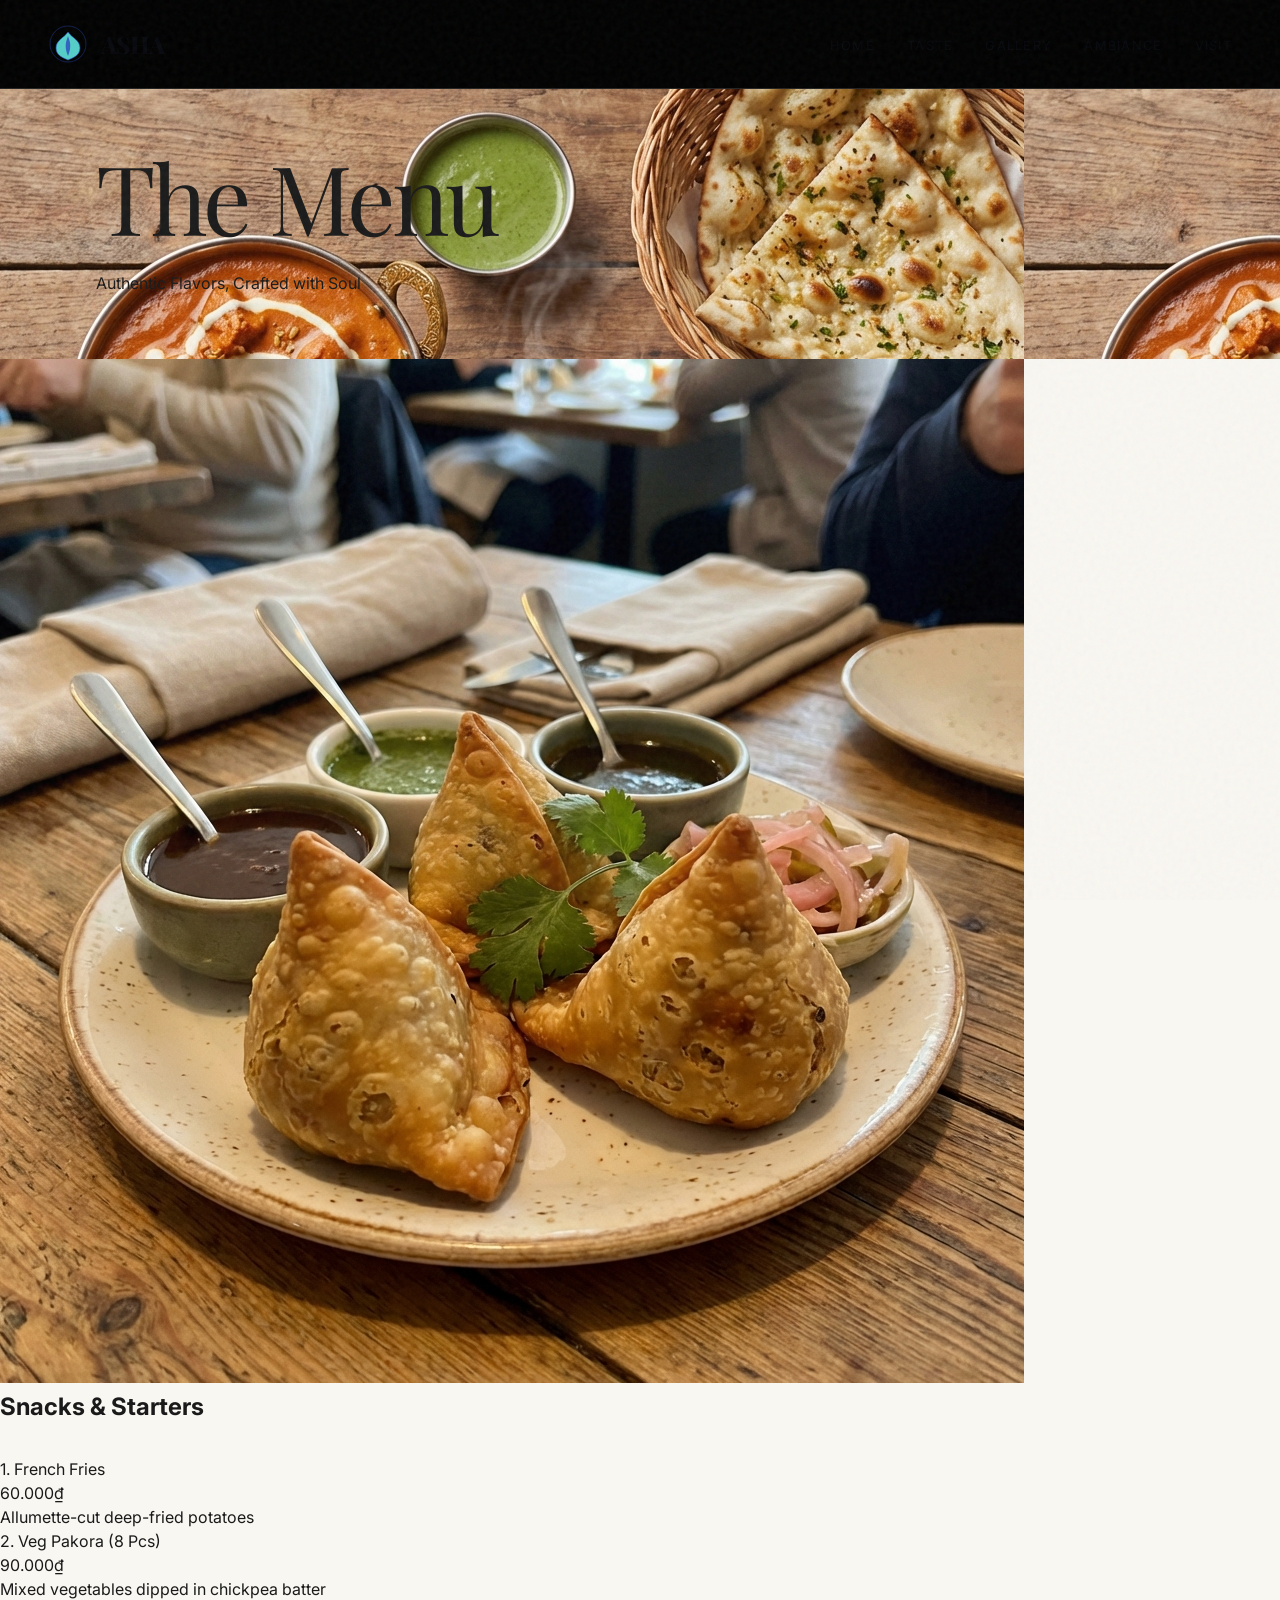
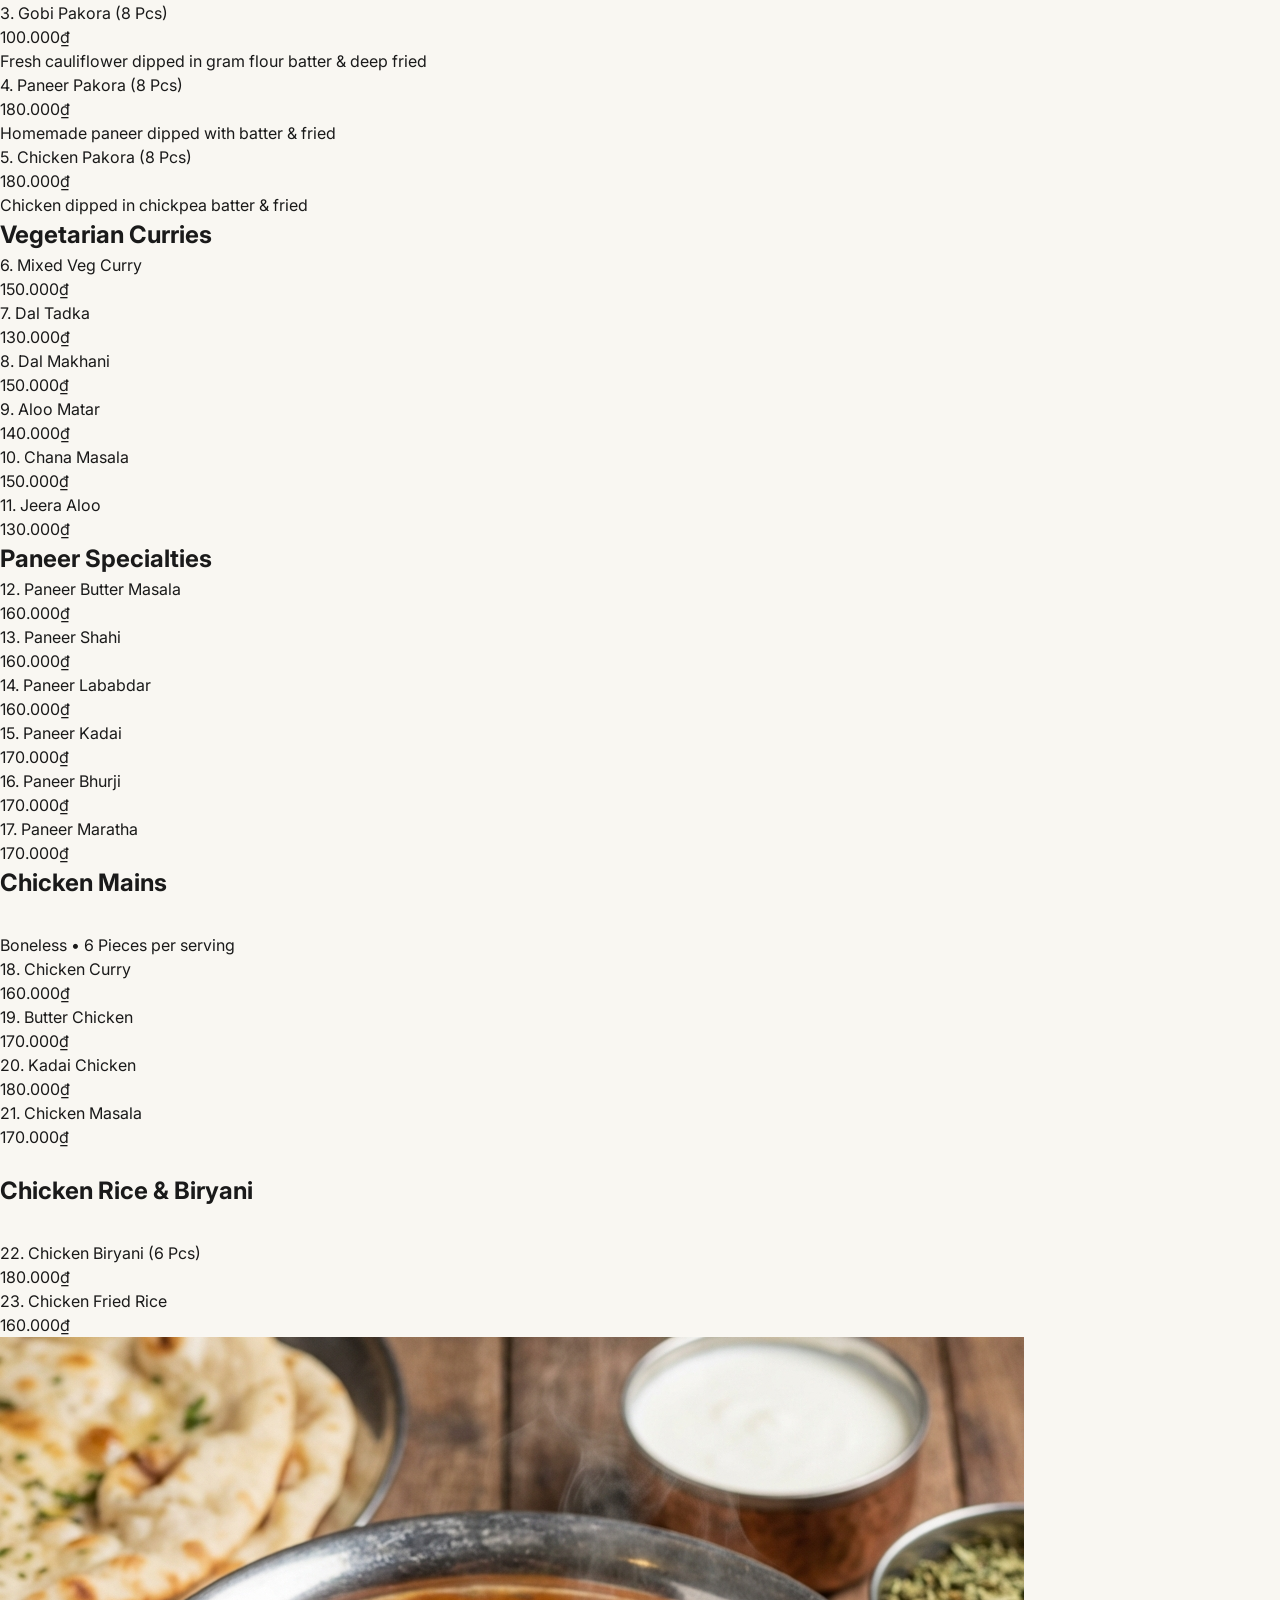
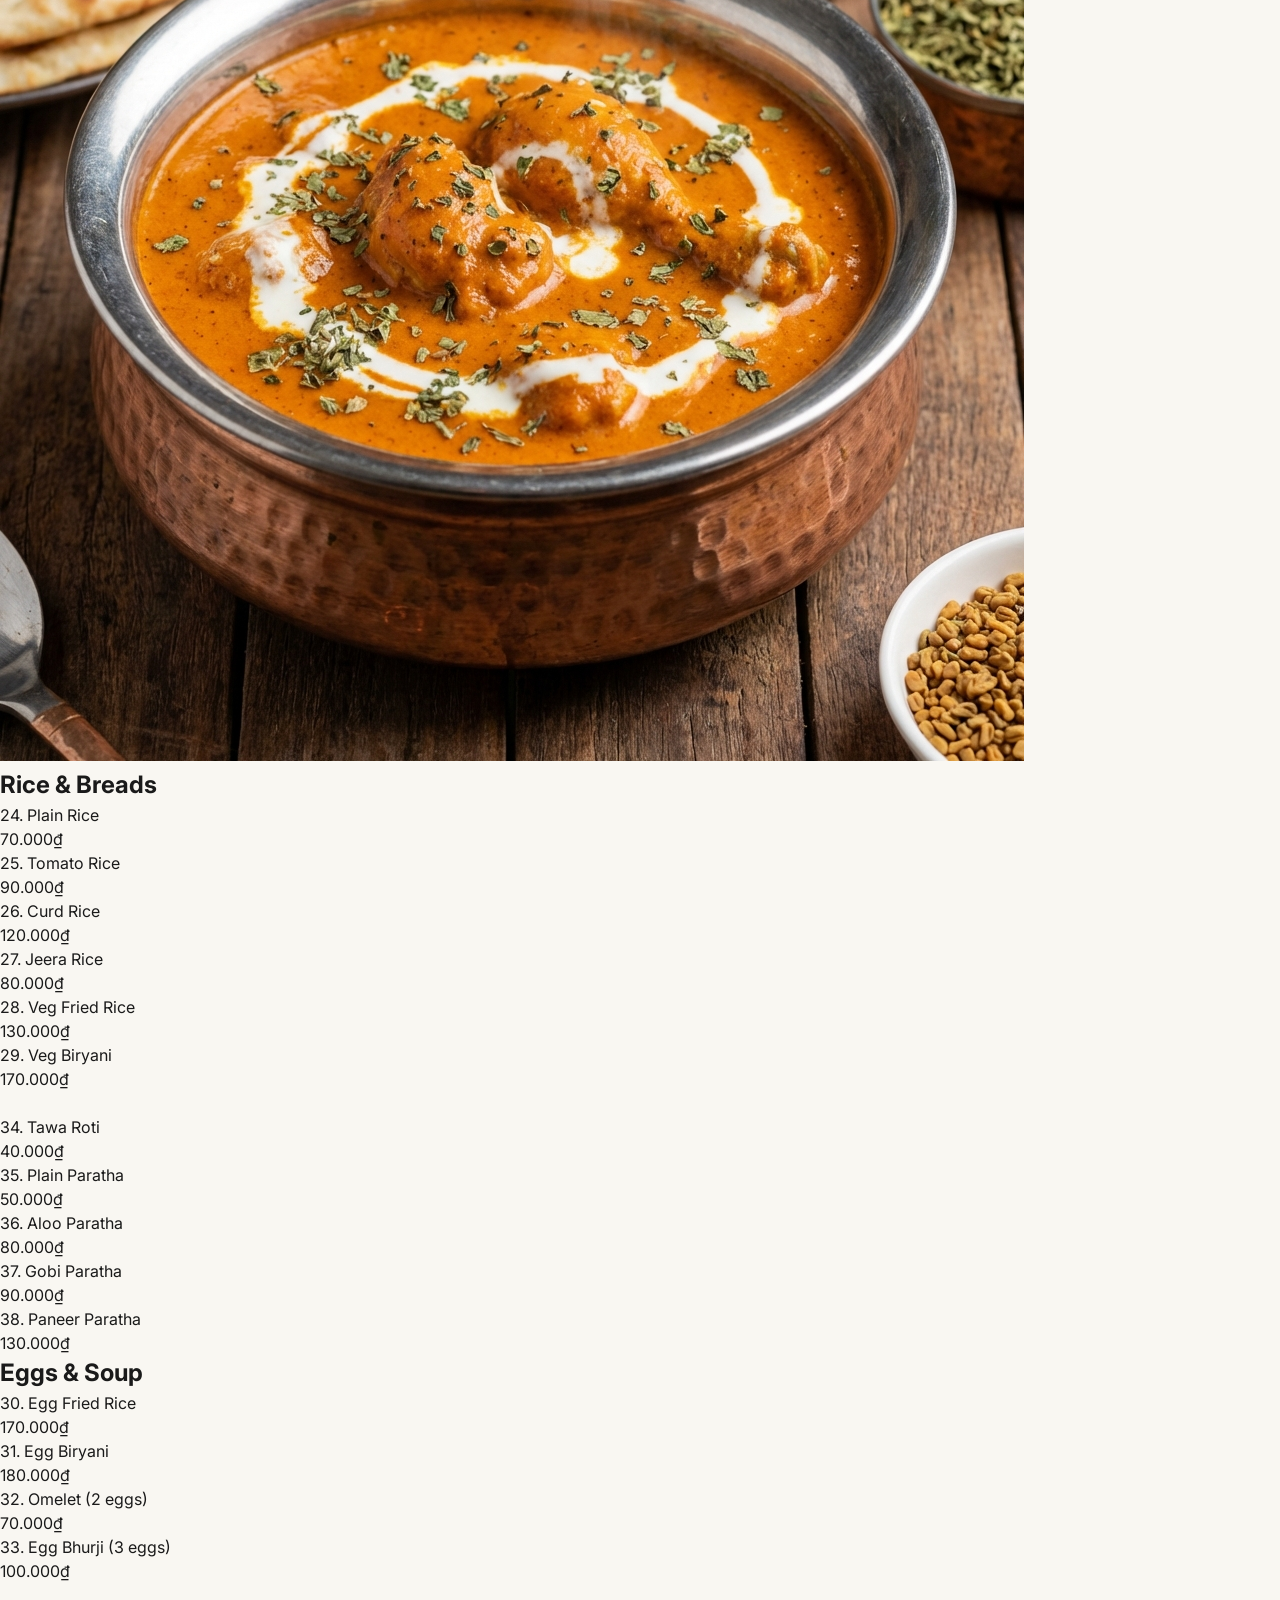
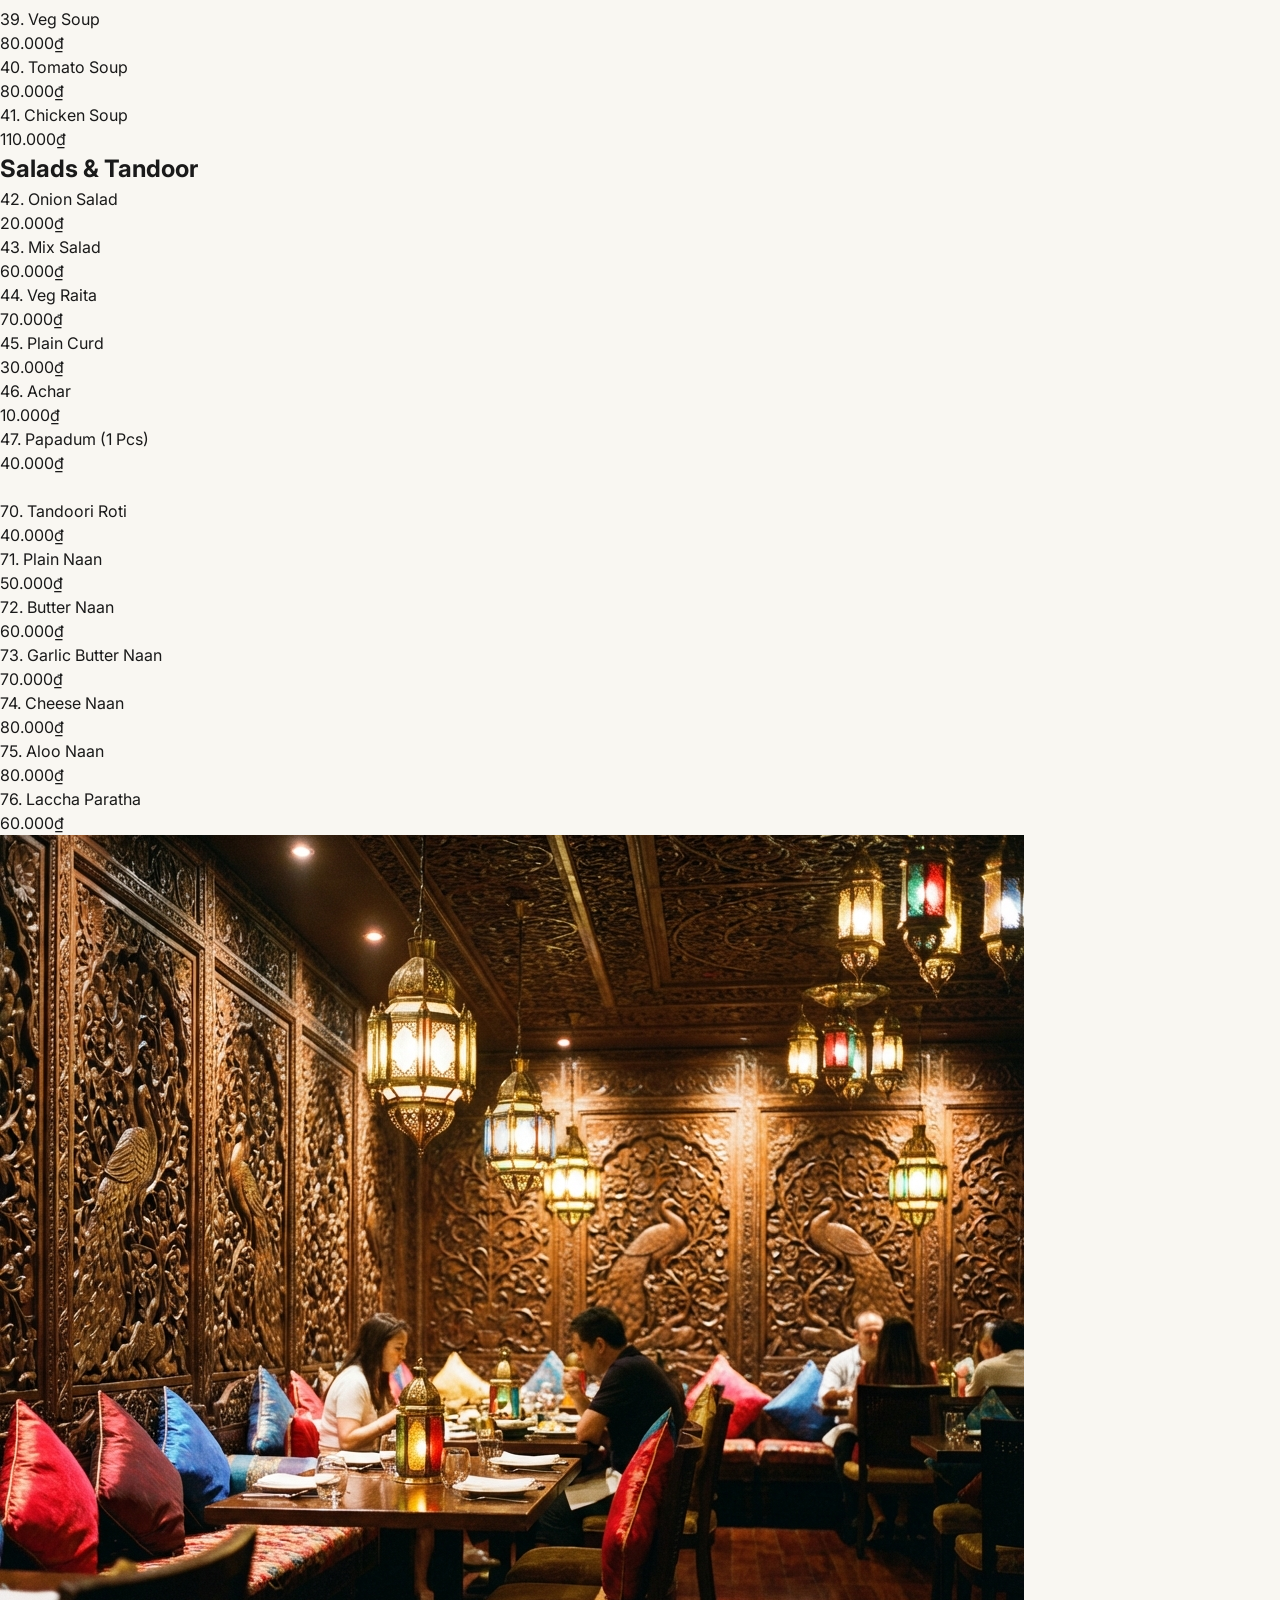
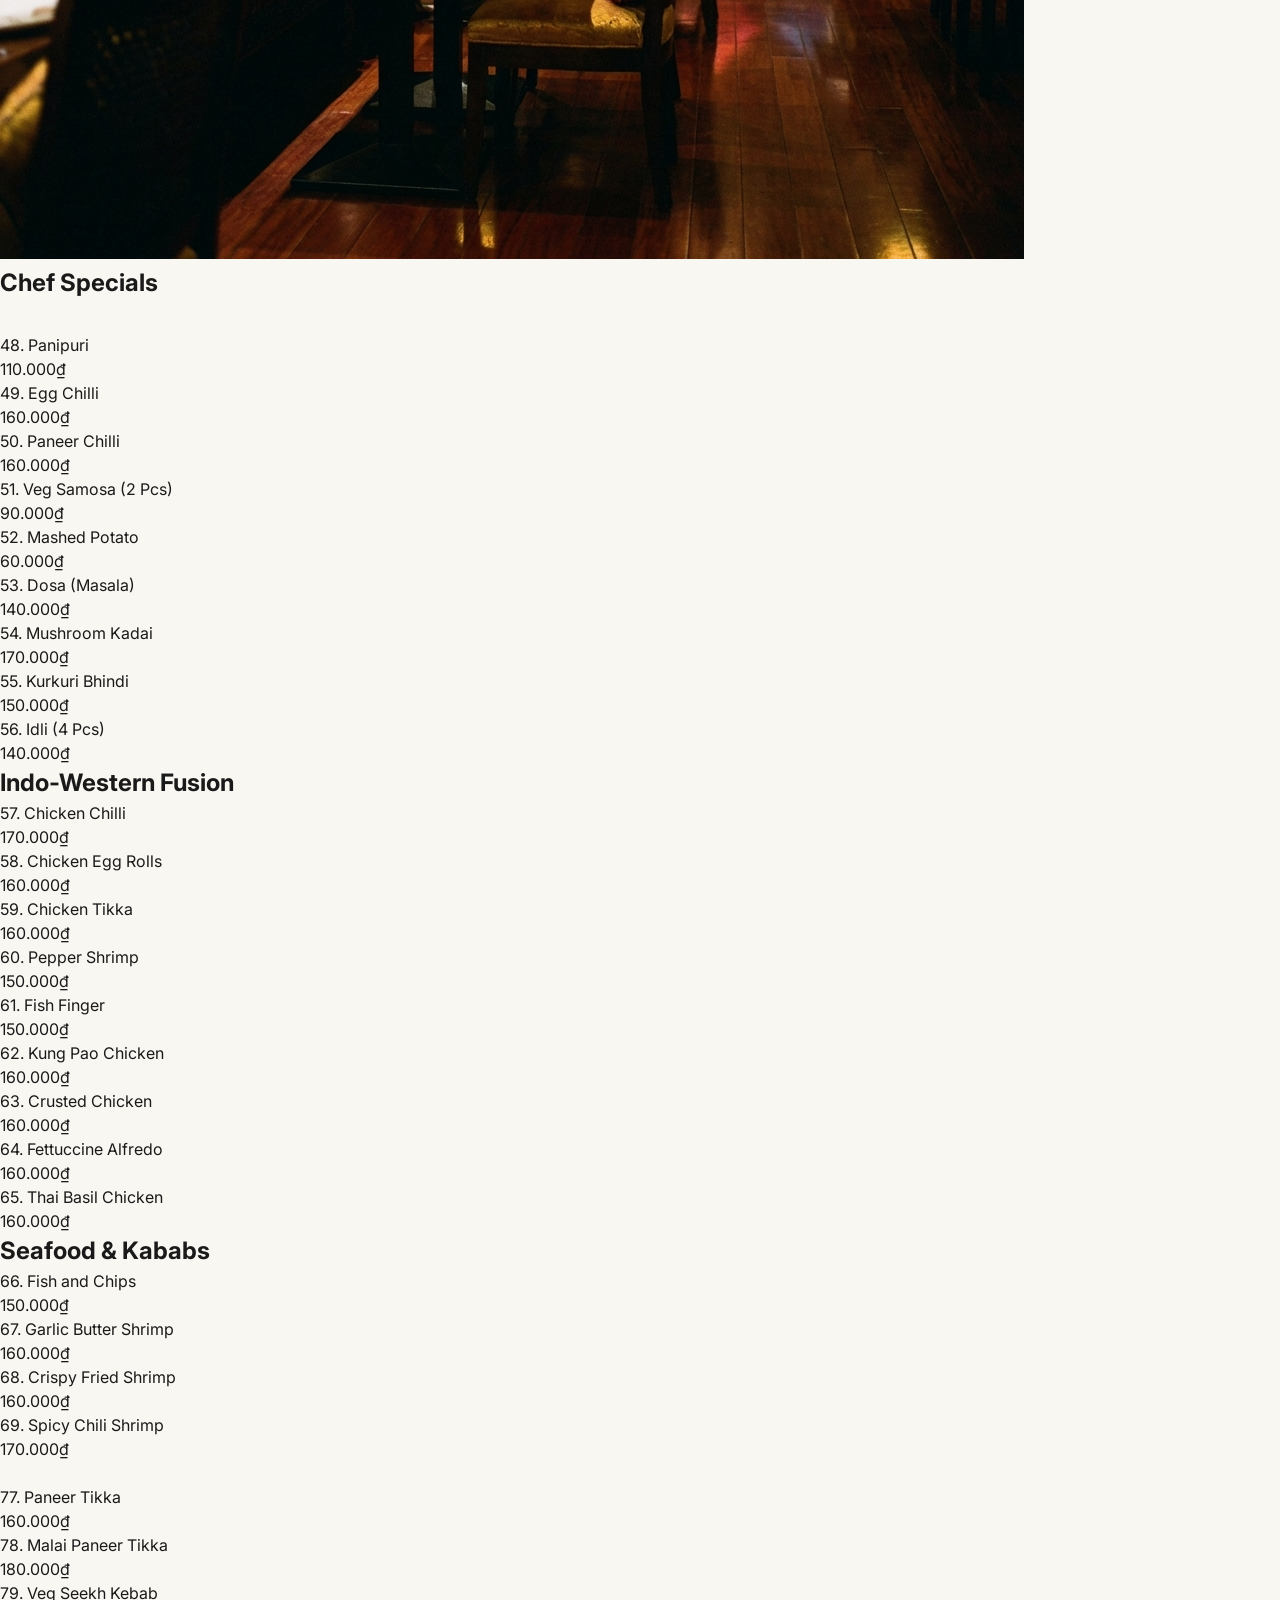
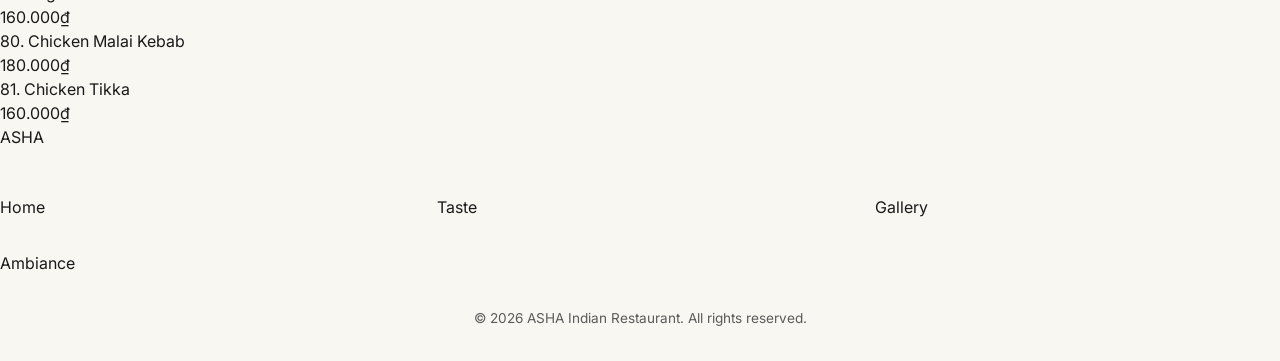
==== commit d4f0d6bc: "Refine Menu: Switch to Classic Editorial Layout (v3)" ====
--- a/menu.html
+++ b/menu.html
@@ -17,7 +17,7 @@
     <link rel="stylesheet" href="index.css">
 </head>
 
-<body class="menu-page-v2">
+<body class="menu-page-v3">
     <!-- Header -->
     <header class="main-header solid-header">
         <div class="logo">
@@ -47,390 +47,521 @@
 
     <main>
         <!-- Menu Hero -->
-        <section class="menu-hero-v2" style="background-image: url('asha_food_spread_premium_1769599476536.png');">
+        <section class="menu-hero-v3" style="background-image: url('asha_food_spread_premium_1769599476536.png');">
             <div class="hero-overlay"></div>
             <div class="hero-content">
                 <h1>The Menu</h1>
-                <p>A Culinary Journey Through India</p>
+                <p class="hero-subtitle">Authentic Flavors, Crafted with Soul</p>
             </div>
         </section>
 
-        <div class="menu-container-v2">
-
-            <!-- SECTION: STARTERS (Visual Card) -->
-            <div class="menu-card visual-card">
-                <div class="card-image">
+        <div class="menu-wrapper">
+
+            <!-- SECTION 1: STARTERS (Image Left / Content Right) -->
+            <section class="split-section">
+                <div class="split-image">
                     <img src="asha_starter_samosa_1769609134476.png" alt="Samosa Starters">
-                    <div class="card-title-overlay">
-                        <h2>Snacks & Starters</h2>
-                    </div>
-                </div>
-                <div class="card-content">
-                    <ul class="menu-list">
-                        <li>
-                            <div class="item-head"><span>1. French Fries</span><span class="price">60.000₫</span></div>
-                            <p>Allumette-cut deep-fried potatoes</p>
-                        </li>
-                        <li>
-                            <div class="item-head"><span>2. Veg Pakora (8 Pcs)</span><span class="price">90.000₫</span>
-                            </div>
-                            <p>Mixed vegetables dipped in chickpea batter</p>
-                        </li>
-                        <li>
-                            <div class="item-head"><span>3. Gobi Pakora (8 Pcs)</span><span
-                                    class="price">100.000₫</span></div>
-                            <p>Fresh cauliflower dipped in gram flour batter & deep fried</p>
-                        </li>
-                        <li>
-                            <div class="item-head"><span>4. Paneer Pakora (8 Pcs)</span><span
-                                    class="price">180.000₫</span></div>
-                            <p>Homemade paneer dipped with batter & fried</p>
-                        </li>
-                        <li>
-                            <div class="item-head"><span>5. Chicken Pakora (8 Pcs)</span><span
-                                    class="price">180.000₫</span></div>
-                            <p>Chicken dipped in chickpea batter & fried</p>
-                        </li>
-                    </ul>
-                </div>
-            </div>
-
-            <!-- SECTION: VEG DISHES (Text Card) -->
-            <div class="menu-card text-card">
-                <h2>Vegetarian Curries</h2>
-                <ul class="menu-list">
-                    <li>
-                        <div class="item-head"><span>6. Mixed Veg Curry</span><span class="price">150.000₫</span></div>
-                    </li>
-                    <li>
-                        <div class="item-head"><span>7. Dal Tadka</span><span class="price">130.000₫</span></div>
-                    </li>
-                    <li>
-                        <div class="item-head"><span>8. Dal Makhani</span><span class="price">150.000₫</span></div>
-                    </li>
-                    <li>
-                        <div class="item-head"><span>9. Aloo Matar</span><span class="price">140.000₫</span></div>
-                    </li>
-                    <li>
-                        <div class="item-head"><span>10. Chana Masala</span><span class="price">150.000₫</span></div>
-                    </li>
-                    <li>
-                        <div class="item-head"><span>11. Jeera Aloo</span><span class="price">130.000₫</span></div>
-                    </li>
-                </ul>
-            </div>
-
-            <!-- SECTION: PANEER (Text Card) -->
-            <div class="menu-card text-card">
-                <h2>Paneer Specialties</h2>
-                <ul class="menu-list">
-                    <li>
-                        <div class="item-head"><span>12. Paneer Butter Masala</span><span class="price">160.000₫</span>
-                        </div>
-                    </li>
-                    <li>
-                        <div class="item-head"><span>13. Paneer Shahi</span><span class="price">160.000₫</span></div>
-                    </li>
-                    <li>
-                        <div class="item-head"><span>14. Paneer Lababdar</span><span class="price">160.000₫</span></div>
-                    </li>
-                    <li>
-                        <div class="item-head"><span>15. Paneer Kadai</span><span class="price">170.000₫</span></div>
-                    </li>
-                    <li>
-                        <div class="item-head"><span>16. Paneer Bhurji</span><span class="price">170.000₫</span></div>
-                    </li>
-                    <li>
-                        <div class="item-head"><span>17. Paneer Maratha</span><span class="price">170.000₫</span></div>
-                    </li>
-                </ul>
-            </div>
-
-            <!-- SECTION: CHICKEN MAINS (Visual Card) -->
-            <div class="menu-card visual-card">
-                <div class="card-image">
+                </div>
+                <div class="split-content">
+                    <h2 class="section-title">Snacks & Starters</h2>
+                    <ul class="menu-list-classic">
+                        <li>
+                            <div class="item-name">1. French Fries</div>
+                            <div class="item-dots"></div>
+                            <div class="item-price">60.000₫</div>
+                        </li>
+                        <li class="item-desc">Allumette-cut deep-fried potatoes</li>
+
+                        <li>
+                            <div class="item-name">2. Veg Pakora (8 Pcs)</div>
+                            <div class="item-dots"></div>
+                            <div class="item-price">90.000₫</div>
+                        </li>
+                        <li class="item-desc">Mixed vegetables dipped in chickpea batter</li>
+
+                        <li>
+                            <div class="item-name">3. Gobi Pakora (8 Pcs)</div>
+                            <div class="item-dots"></div>
+                            <div class="item-price">100.000₫</div>
+                        </li>
+                        <li class="item-desc">Fresh cauliflower dipped in gram flour batter & deep fried</li>
+
+                        <li>
+                            <div class="item-name">4. Paneer Pakora (8 Pcs)</div>
+                            <div class="item-dots"></div>
+                            <div class="item-price">180.000₫</div>
+                        </li>
+                        <li class="item-desc">Homemade paneer dipped with batter & fried</li>
+
+                        <li>
+                            <div class="item-name">5. Chicken Pakora (8 Pcs)</div>
+                            <div class="item-dots"></div>
+                            <div class="item-price">180.000₫</div>
+                        </li>
+                        <li class="item-desc">Chicken dipped in chickpea batter & fried</li>
+                    </ul>
+                </div>
+            </section>
+
+            <!-- SECTION 2: VEGETARIAN & PANEER (Grid Text) -->
+            <section class="grid-section">
+                <div class="grid-column">
+                    <h2 class="section-title-small">Vegetarian Curries</h2>
+                    <ul class="menu-list-classic simple">
+                        <li>
+                            <div class="item-name">6. Mixed Veg Curry</div>
+                            <div class="item-dots"></div>
+                            <div class="item-price">150.000₫</div>
+                        </li>
+                        <li>
+                            <div class="item-name">7. Dal Tadka</div>
+                            <div class="item-dots"></div>
+                            <div class="item-price">130.000₫</div>
+                        </li>
+                        <li>
+                            <div class="item-name">8. Dal Makhani</div>
+                            <div class="item-dots"></div>
+                            <div class="item-price">150.000₫</div>
+                        </li>
+                        <li>
+                            <div class="item-name">9. Aloo Matar</div>
+                            <div class="item-dots"></div>
+                            <div class="item-price">140.000₫</div>
+                        </li>
+                        <li>
+                            <div class="item-name">10. Chana Masala</div>
+                            <div class="item-dots"></div>
+                            <div class="item-price">150.000₫</div>
+                        </li>
+                        <li>
+                            <div class="item-name">11. Jeera Aloo</div>
+                            <div class="item-dots"></div>
+                            <div class="item-price">130.000₫</div>
+                        </li>
+                    </ul>
+                </div>
+                <div class="grid-column">
+                    <h2 class="section-title-small">Paneer Specialties</h2>
+                    <ul class="menu-list-classic simple">
+                        <li>
+                            <div class="item-name">12. Paneer Butter Masala</div>
+                            <div class="item-dots"></div>
+                            <div class="item-price">160.000₫</div>
+                        </li>
+                        <li>
+                            <div class="item-name">13. Paneer Shahi</div>
+                            <div class="item-dots"></div>
+                            <div class="item-price">160.000₫</div>
+                        </li>
+                        <li>
+                            <div class="item-name">14. Paneer Lababdar</div>
+                            <div class="item-dots"></div>
+                            <div class="item-price">160.000₫</div>
+                        </li>
+                        <li>
+                            <div class="item-name">15. Paneer Kadai</div>
+                            <div class="item-dots"></div>
+                            <div class="item-price">170.000₫</div>
+                        </li>
+                        <li>
+                            <div class="item-name">16. Paneer Bhurji</div>
+                            <div class="item-dots"></div>
+                            <div class="item-price">170.000₫</div>
+                        </li>
+                        <li>
+                            <div class="item-name">17. Paneer Maratha</div>
+                            <div class="item-dots"></div>
+                            <div class="item-price">170.000₫</div>
+                        </li>
+                    </ul>
+                </div>
+            </section>
+
+            <!-- SECTION 3: CHICKEN MAINS (Content Left / Image Right) -->
+            <section class="split-section reverse">
+                <div class="split-content">
+                    <h2 class="section-title">Chicken Mains</h2>
+                    <p class="section-subtitle">Boneless • 6 Pieces per serving</p>
+                    <ul class="menu-list-classic">
+                        <li>
+                            <div class="item-name">18. Chicken Curry</div>
+                            <div class="item-dots"></div>
+                            <div class="item-price">160.000₫</div>
+                        </li>
+                        <li>
+                            <div class="item-name">19. Butter Chicken</div>
+                            <div class="item-dots"></div>
+                            <div class="item-price">170.000₫</div>
+                        </li>
+                        <li>
+                            <div class="item-name">20. Kadai Chicken</div>
+                            <div class="item-dots"></div>
+                            <div class="item-price">180.000₫</div>
+                        </li>
+                        <li>
+                            <div class="item-name">21. Chicken Masala</div>
+                            <div class="item-dots"></div>
+                            <div class="item-price">170.000₫</div>
+                        </li>
+                    </ul>
+                    <br>
+                    <h2 class="section-title">Chicken Rice & Biryani</h2>
+                    <ul class="menu-list-classic">
+                        <li>
+                            <div class="item-name">22. Chicken Biryani (6 Pcs)</div>
+                            <div class="item-dots"></div>
+                            <div class="item-price">180.000₫</div>
+                        </li>
+                        <li>
+                            <div class="item-name">23. Chicken Fried Rice</div>
+                            <div class="item-dots"></div>
+                            <div class="item-price">160.000₫</div>
+                        </li>
+                    </ul>
+                </div>
+                <div class="split-image">
                     <img src="asha_curry_butter_chicken_1769610087947.png" alt="Butter Chicken">
-                    <div class="card-title-overlay">
-                        <h2>Chicken Mains</h2>
-                        <span class="subtitle">(Boneless • 6 Pcs)</span>
-                    </div>
-                </div>
-                <div class="card-content">
-                    <ul class="menu-list">
-                        <li>
-                            <div class="item-head"><span>18. Chicken Curry</span><span class="price">160.000₫</span>
-                            </div>
-                        </li>
-                        <li>
-                            <div class="item-head"><span>19. Butter Chicken</span><span class="price">170.000₫</span>
-                            </div>
-                        </li>
-                        <li>
-                            <div class="item-head"><span>20. Kadai Chicken</span><span class="price">180.000₫</span>
-                            </div>
-                        </li>
-                        <li>
-                            <div class="item-head"><span>21. Chicken Masala</span><span class="price">170.000₫</span>
-                            </div>
-                        </li>
-                    </ul>
-                </div>
-            </div>
-
-            <!-- SECTION: RICE (Text Card) -->
-            <div class="menu-card text-card">
-                <h2>Rice & Biryani</h2>
-                <ul class="menu-list">
-                    <li>
-                        <div class="item-head"><span>22. Chicken Biryani (6 Pcs)</span><span
-                                class="price">180.000₫</span></div>
-                    </li>
-                    <li>
-                        <div class="item-head"><span>23. Chicken Fried Rice</span><span class="price">160.000₫</span>
-                        </div>
-                    </li>
-                    <li>
-                        <div class="item-head"><span>24. Plain Rice</span><span class="price">70.000₫</span></div>
-                    </li>
-                    <li>
-                        <div class="item-head"><span>25. Tomato Rice</span><span class="price">90.000₫</span></div>
-                    </li>
-                    <li>
-                        <div class="item-head"><span>26. Curd Rice</span><span class="price">120.000₫</span></div>
-                    </li>
-                    <li>
-                        <div class="item-head"><span>27. Jeera Rice</span><span class="price">80.000₫</span></div>
-                    </li>
-                    <li>
-                        <div class="item-head"><span>28. Veg Fried Rice</span><span class="price">130.000₫</span></div>
-                    </li>
-                    <li>
-                        <div class="item-head"><span>29. Vegetables Biryani</span><span class="price">170.000₫</span>
-                        </div>
-                    </li>
-                </ul>
-            </div>
-
-            <!-- SECTION: EGG & BREAD (Text Card) -->
-            <div class="menu-card text-card">
-                <h2>Creads & Eggs</h2>
-                <ul class="menu-list">
-                    <li>
-                        <div class="item-head"><span>30. Egg Fried Rice</span><span class="price">170.000₫</span></div>
-                    </li>
-                    <li>
-                        <div class="item-head"><span>31. Egg Biryani</span><span class="price">180.000₫</span></div>
-                    </li>
-                    <li>
-                        <div class="item-head"><span>32. Omelet (2 eggs)</span><span class="price">70.000₫</span></div>
-                    </li>
-                    <li>
-                        <div class="item-head"><span>33. Egg Bhurji (3 eggs)</span><span class="price">100.000₫</span>
-                        </div>
-                    </li>
-                    <li class="separator"></li>
-                    <li>
-                        <div class="item-head"><span>34. Tawa Roti</span><span class="price">40.000₫</span></div>
-                    </li>
-                    <li>
-                        <div class="item-head"><span>35. Plain Paratha</span><span class="price">50.000₫</span></div>
-                    </li>
-                    <li>
-                        <div class="item-head"><span>36. Aloo Paratha</span><span class="price">80.000₫</span></div>
-                    </li>
-                    <li>
-                        <div class="item-head"><span>37. Gobi Paratha</span><span class="price">90.000₫</span></div>
-                    </li>
-                    <li>
-                        <div class="item-head"><span>38. Paneer Paratha</span><span class="price">130.000₫</span></div>
-                    </li>
-                </ul>
-            </div>
-
-            <!-- SECTION: SPECIALS (Visual Card - using Ambiance img for 'Vibe') -->
-            <div class="menu-card visual-card">
-                <div class="card-image">
-                    <img src="asha_interior_lanterns_vibe_1769599497243.png" alt="Specials">
-                    <div class="card-title-overlay">
-                        <h2>Chef Specials</h2>
-                    </div>
-                </div>
-                <div class="card-content">
-                    <ul class="menu-list">
-                        <li>
-                            <div class="item-head"><span>48. Panipuri</span><span class="price">110.000₫</span></div>
-                        </li>
-                        <li>
-                            <div class="item-head"><span>49. Egg Chilli</span><span class="price">160.000₫</span></div>
-                        </li>
-                        <li>
-                            <div class="item-head"><span>50. Paneer Chilli</span><span class="price">160.000₫</span>
-                            </div>
-                        </li>
-                        <li>
-                            <div class="item-head"><span>51. Veg Samosa (2 Pcs)</span><span class="price">90.000₫</span>
-                            </div>
-                        </li>
-                        <li>
-                            <div class="item-head"><span>52. Mashed Potato</span><span class="price">60.000₫</span>
-                            </div>
-                        </li>
-                        <li>
-                            <div class="item-head"><span>53. Dosa (Masala)</span><span class="price">140.000₫</span>
-                            </div>
-                        </li>
-                        <li>
-                            <div class="item-head"><span>54. Mushroom Kadai</span><span class="price">170.000₫</span>
-                            </div>
-                        </li>
-                        <li>
-                            <div class="item-head"><span>55. Kurkuri Bhindi</span><span class="price">150.000₫</span>
-                            </div>
-                        </li>
-                        <li>
-                            <div class="item-head"><span>56. Idli (4 Pcs)</span><span class="price">140.000₫</span>
-                            </div>
-                        </li>
-                    </ul>
-                </div>
-            </div>
-
-            <!-- SECTION: SOUP & SALAD (Text Card) -->
-            <div class="menu-card text-card">
-                <h2>Soup & Salad</h2>
-                <ul class="menu-list">
-                    <li>
-                        <div class="item-head"><span>39. Veg Soup</span><span class="price">80.000₫</span></div>
-                    </li>
-                    <li>
-                        <div class="item-head"><span>40. Tomato Soup</span><span class="price">80.000₫</span></div>
-                    </li>
-                    <li>
-                        <div class="item-head"><span>41. Chicken Soup</span><span class="price">110.000₫</span></div>
-                    </li>
-                    <li class="separator"></li>
-                    <li>
-                        <div class="item-head"><span>42. Onion Salad</span><span class="price">20.000₫</span></div>
-                    </li>
-                    <li>
-                        <div class="item-head"><span>43. Mix Salad</span><span class="price">60.000₫</span></div>
-                    </li>
-                    <li>
-                        <div class="item-head"><span>44. Veg Raita</span><span class="price">70.000₫</span></div>
-                    </li>
-                    <li>
-                        <div class="item-head"><span>45. Plain Curd</span><span class="price">30.000₫</span></div>
-                    </li>
-                    <li>
-                        <div class="item-head"><span>46. Achar</span><span class="price">10.000₫</span></div>
-                    </li>
-                    <li>
-                        <div class="item-head"><span>47. Papadum (1 Pcs)</span><span class="price">40.000₫</span></div>
-                    </li>
-                </ul>
-            </div>
-
-            <!-- SECTION: INDO-WESTERN (Text Card) -->
-            <div class="menu-card text-card">
-                <h2>Indo & Western</h2>
-                <ul class="menu-list">
-                    <li>
-                        <div class="item-head"><span>57. Chicken Chilli</span><span class="price">170.000₫</span></div>
-                    </li>
-                    <li>
-                        <div class="item-head"><span>58. Chicken Egg Rolls</span><span class="price">160.000₫</span>
-                        </div>
-                    </li>
-                    <li>
-                        <div class="item-head"><span>59. Chicken Tikka</span><span class="price">160.000₫</span></div>
-                    </li>
-                    <li>
-                        <div class="item-head"><span>60. Pepper Shrimp</span><span class="price">150.000₫</span></div>
-                    </li>
-                    <li>
-                        <div class="item-head"><span>61. Fish Finger</span><span class="price">150.000₫</span></div>
-                    </li>
-                    <li>
-                        <div class="item-head"><span>62. Kung Pao Chicken</span><span class="price">160.000₫</span>
-                        </div>
-                    </li>
-                    <li>
-                        <div class="item-head"><span>63. Crusted Chicken</span><span class="price">160.000₫</span></div>
-                    </li>
-                    <li>
-                        <div class="item-head"><span>64. Chicken Fettuccine Alfredo</span><span
-                                class="price">160.000₫</span></div>
-                    </li>
-                    <li>
-                        <div class="item-head"><span>65. Thai Basil Chicken</span><span class="price">160.000₫</span>
-                        </div>
-                    </li>
-                </ul>
-            </div>
-
-            <!-- SECTION: SEAFOOD & TANDOOR (Text Card) -->
-            <div class="menu-card text-card">
-                <h2>Sea & Tandoor</h2>
-                <ul class="menu-list">
-                    <li>
-                        <div class="item-head"><span>66. Fish and Chips</span><span class="price">150.000₫</span></div>
-                    </li>
-                    <li>
-                        <div class="item-head"><span>67. Garlic Butter Shrimp</span><span class="price">160.000₫</span>
-                        </div>
-                    </li>
-                    <li>
-                        <div class="item-head"><span>68. Crispy Fried Shrimp</span><span class="price">160.000₫</span>
-                        </div>
-                    </li>
-                    <li>
-                        <div class="item-head"><span>69. Spicy Chili Shrimp</span><span class="price">170.000₫</span>
-                        </div>
-                    </li>
-                    <li class="separator"></li>
-                    <li>
-                        <div class="item-head"><span>70. Tandoori Roti</span><span class="price">40.000₫</span></div>
-                    </li>
-                    <li>
-                        <div class="item-head"><span>71. Plain Naan</span><span class="price">50.000₫</span></div>
-                    </li>
-                    <li>
-                        <div class="item-head"><span>72. Butter Naan</span><span class="price">60.000₫</span></div>
-                    </li>
-                    <li>
-                        <div class="item-head"><span>73. Garlic Butter Naan</span><span class="price">70.000₫</span>
-                        </div>
-                    </li>
-                    <li>
-                        <div class="item-head"><span>74. Cheese Naan</span><span class="price">80.000₫</span></div>
-                    </li>
-                    <li>
-                        <div class="item-head"><span>75. Aloo Naan</span><span class="price">80.000₫</span></div>
-                    </li>
-                    <li>
-                        <div class="item-head"><span>76. Laccha Paratha</span><span class="price">60.000₫</span></div>
-                    </li>
-                    <li>
-                        <div class="item-head"><span>77. Paneer Tikka</span><span class="price">160.000₫</span></div>
-                    </li>
-                    <li>
-                        <div class="item-head"><span>78. Malai Paneer Tikka</span><span class="price">180.000₫</span>
-                        </div>
-                    </li>
-                    <li>
-                        <div class="item-head"><span>79. Vegetable Seekh Kebab</span><span class="price">160.000₫</span>
-                        </div>
-                    </li>
-                    <li>
-                        <div class="item-head"><span>80. Chicken Malai Kebab</span><span class="price">180.000₫</span>
-                        </div>
-                    </li>
-                    <li>
-                        <div class="item-head"><span>81. Chicken Tikka (boneless)</span><span
-                                class="price">160.000₫</span></div>
-                    </li>
-                </ul>
-            </div>
+                </div>
+            </section>
+
+            <!-- SECTION 4: SIDES, RICE & BREADS (3-Column Grid) -->
+            <section class="grid-section three-col">
+                <div class="grid-column">
+                    <h2 class="section-title-small">Rice & Breads</h2>
+                    <ul class="menu-list-classic simple">
+                        <li>
+                            <div class="item-name">24. Plain Rice</div>
+                            <div class="item-dots"></div>
+                            <div class="item-price">70.000₫</div>
+                        </li>
+                        <li>
+                            <div class="item-name">25. Tomato Rice</div>
+                            <div class="item-dots"></div>
+                            <div class="item-price">90.000₫</div>
+                        </li>
+                        <li>
+                            <div class="item-name">26. Curd Rice</div>
+                            <div class="item-dots"></div>
+                            <div class="item-price">120.000₫</div>
+                        </li>
+                        <li>
+                            <div class="item-name">27. Jeera Rice</div>
+                            <div class="item-dots"></div>
+                            <div class="item-price">80.000₫</div>
+                        </li>
+                        <li>
+                            <div class="item-name">28. Veg Fried Rice</div>
+                            <div class="item-dots"></div>
+                            <div class="item-price">130.000₫</div>
+                        </li>
+                        <li>
+                            <div class="item-name">29. Veg Biryani</div>
+                            <div class="item-dots"></div>
+                            <div class="item-price">170.000₫</div>
+                        </li>
+                        <li class="separator"></li>
+                        <li>
+                            <div class="item-name">34. Tawa Roti</div>
+                            <div class="item-dots"></div>
+                            <div class="item-price">40.000₫</div>
+                        </li>
+                        <li>
+                            <div class="item-name">35. Plain Paratha</div>
+                            <div class="item-dots"></div>
+                            <div class="item-price">50.000₫</div>
+                        </li>
+                        <li>
+                            <div class="item-name">36. Aloo Paratha</div>
+                            <div class="item-dots"></div>
+                            <div class="item-price">80.000₫</div>
+                        </li>
+                        <li>
+                            <div class="item-name">37. Gobi Paratha</div>
+                            <div class="item-dots"></div>
+                            <div class="item-price">90.000₫</div>
+                        </li>
+                        <li>
+                            <div class="item-name">38. Paneer Paratha</div>
+                            <div class="item-dots"></div>
+                            <div class="item-price">130.000₫</div>
+                        </li>
+                    </ul>
+                </div>
+                <div class="grid-column">
+                    <h2 class="section-title-small">Eggs & Soup</h2>
+                    <ul class="menu-list-classic simple">
+                        <li>
+                            <div class="item-name">30. Egg Fried Rice</div>
+                            <div class="item-dots"></div>
+                            <div class="item-price">170.000₫</div>
+                        </li>
+                        <li>
+                            <div class="item-name">31. Egg Biryani</div>
+                            <div class="item-dots"></div>
+                            <div class="item-price">180.000₫</div>
+                        </li>
+                        <li>
+                            <div class="item-name">32. Omelet (2 eggs)</div>
+                            <div class="item-dots"></div>
+                            <div class="item-price">70.000₫</div>
+                        </li>
+                        <li>
+                            <div class="item-name">33. Egg Bhurji (3 eggs)</div>
+                            <div class="item-dots"></div>
+                            <div class="item-price">100.000₫</div>
+                        </li>
+                        <li class="separator"></li>
+                        <li>
+                            <div class="item-name">39. Veg Soup</div>
+                            <div class="item-dots"></div>
+                            <div class="item-price">80.000₫</div>
+                        </li>
+                        <li>
+                            <div class="item-name">40. Tomato Soup</div>
+                            <div class="item-dots"></div>
+                            <div class="item-price">80.000₫</div>
+                        </li>
+                        <li>
+                            <div class="item-name">41. Chicken Soup</div>
+                            <div class="item-dots"></div>
+                            <div class="item-price">110.000₫</div>
+                        </li>
+                    </ul>
+                </div>
+                <div class="grid-column">
+                    <h2 class="section-title-small">Salads & Tandoor</h2>
+                    <ul class="menu-list-classic simple">
+                        <li>
+                            <div class="item-name">42. Onion Salad</div>
+                            <div class="item-dots"></div>
+                            <div class="item-price">20.000₫</div>
+                        </li>
+                        <li>
+                            <div class="item-name">43. Mix Salad</div>
+                            <div class="item-dots"></div>
+                            <div class="item-price">60.000₫</div>
+                        </li>
+                        <li>
+                            <div class="item-name">44. Veg Raita</div>
+                            <div class="item-dots"></div>
+                            <div class="item-price">70.000₫</div>
+                        </li>
+                        <li>
+                            <div class="item-name">45. Plain Curd</div>
+                            <div class="item-dots"></div>
+                            <div class="item-price">30.000₫</div>
+                        </li>
+                        <li>
+                            <div class="item-name">46. Achar</div>
+                            <div class="item-dots"></div>
+                            <div class="item-price">10.000₫</div>
+                        </li>
+                        <li>
+                            <div class="item-name">47. Papadum (1 Pcs)</div>
+                            <div class="item-dots"></div>
+                            <div class="item-price">40.000₫</div>
+                        </li>
+                        <li class="separator"></li>
+                        <li>
+                            <div class="item-name">70. Tandoori Roti</div>
+                            <div class="item-dots"></div>
+                            <div class="item-price">40.000₫</div>
+                        </li>
+                        <li>
+                            <div class="item-name">71. Plain Naan</div>
+                            <div class="item-dots"></div>
+                            <div class="item-price">50.000₫</div>
+                        </li>
+                        <li>
+                            <div class="item-name">72. Butter Naan</div>
+                            <div class="item-dots"></div>
+                            <div class="item-price">60.000₫</div>
+                        </li>
+                        <li>
+                            <div class="item-name">73. Garlic Butter Naan</div>
+                            <div class="item-dots"></div>
+                            <div class="item-price">70.000₫</div>
+                        </li>
+                        <li>
+                            <div class="item-name">74. Cheese Naan</div>
+                            <div class="item-dots"></div>
+                            <div class="item-price">80.000₫</div>
+                        </li>
+                        <li>
+                            <div class="item-name">75. Aloo Naan</div>
+                            <div class="item-dots"></div>
+                            <div class="item-price">80.000₫</div>
+                        </li>
+                        <li>
+                            <div class="item-name">76. Laccha Paratha</div>
+                            <div class="item-dots"></div>
+                            <div class="item-price">60.000₫</div>
+                        </li>
+                    </ul>
+                </div>
+            </section>
+
+            <!-- SECTION 5: SPECIALS (Image Left / Content Right) -->
+            <section class="split-section">
+                <div class="split-image">
+                    <img src="asha_interior_lanterns_vibe_1769599497243.png" alt="Chef Specials">
+                </div>
+                <div class="split-content">
+                    <h2 class="section-title">Chef Specials</h2>
+                    <ul class="menu-list-classic">
+                        <li>
+                            <div class="item-name">48. Panipuri</div>
+                            <div class="item-dots"></div>
+                            <div class="item-price">110.000₫</div>
+                        </li>
+                        <li>
+                            <div class="item-name">49. Egg Chilli</div>
+                            <div class="item-dots"></div>
+                            <div class="item-price">160.000₫</div>
+                        </li>
+                        <li>
+                            <div class="item-name">50. Paneer Chilli</div>
+                            <div class="item-dots"></div>
+                            <div class="item-price">160.000₫</div>
+                        </li>
+                        <li>
+                            <div class="item-name">51. Veg Samosa (2 Pcs)</div>
+                            <div class="item-dots"></div>
+                            <div class="item-price">90.000₫</div>
+                        </li>
+                        <li>
+                            <div class="item-name">52. Mashed Potato</div>
+                            <div class="item-dots"></div>
+                            <div class="item-price">60.000₫</div>
+                        </li>
+                        <li>
+                            <div class="item-name">53. Dosa (Masala)</div>
+                            <div class="item-dots"></div>
+                            <div class="item-price">140.000₫</div>
+                        </li>
+                        <li>
+                            <div class="item-name">54. Mushroom Kadai</div>
+                            <div class="item-dots"></div>
+                            <div class="item-price">170.000₫</div>
+                        </li>
+                        <li>
+                            <div class="item-name">55. Kurkuri Bhindi</div>
+                            <div class="item-dots"></div>
+                            <div class="item-price">150.000₫</div>
+                        </li>
+                        <li>
+                            <div class="item-name">56. Idli (4 Pcs)</div>
+                            <div class="item-dots"></div>
+                            <div class="item-price">140.000₫</div>
+                        </li>
+                    </ul>
+                </div>
+            </section>
+
+            <!-- SECTION 6: INDO-WESTERN & SEAFOOD (Grid Text) -->
+            <section class="grid-section">
+                <div class="grid-column">
+                    <h2 class="section-title-small">Indo-Western Fusion</h2>
+                    <ul class="menu-list-classic simple">
+                        <li>
+                            <div class="item-name">57. Chicken Chilli</div>
+                            <div class="item-dots"></div>
+                            <div class="item-price">170.000₫</div>
+                        </li>
+                        <li>
+                            <div class="item-name">58. Chicken Egg Rolls</div>
+                            <div class="item-dots"></div>
+                            <div class="item-price">160.000₫</div>
+                        </li>
+                        <li>
+                            <div class="item-name">59. Chicken Tikka</div>
+                            <div class="item-dots"></div>
+                            <div class="item-price">160.000₫</div>
+                        </li>
+                        <li>
+                            <div class="item-name">60. Pepper Shrimp</div>
+                            <div class="item-dots"></div>
+                            <div class="item-price">150.000₫</div>
+                        </li>
+                        <li>
+                            <div class="item-name">61. Fish Finger</div>
+                            <div class="item-dots"></div>
+                            <div class="item-price">150.000₫</div>
+                        </li>
+                        <li>
+                            <div class="item-name">62. Kung Pao Chicken</div>
+                            <div class="item-dots"></div>
+                            <div class="item-price">160.000₫</div>
+                        </li>
+                        <li>
+                            <div class="item-name">63. Crusted Chicken</div>
+                            <div class="item-dots"></div>
+                            <div class="item-price">160.000₫</div>
+                        </li>
+                        <li>
+                            <div class="item-name">64. Fettuccine Alfredo</div>
+                            <div class="item-dots"></div>
+                            <div class="item-price">160.000₫</div>
+                        </li>
+                        <li>
+                            <div class="item-name">65. Thai Basil Chicken</div>
+                            <div class="item-dots"></div>
+                            <div class="item-price">160.000₫</div>
+                        </li>
+                    </ul>
+                </div>
+                <div class="grid-column">
+                    <h2 class="section-title-small">Seafood & Kababs</h2>
+                    <ul class="menu-list-classic simple">
+                        <li>
+                            <div class="item-name">66. Fish and Chips</div>
+                            <div class="item-dots"></div>
+                            <div class="item-price">150.000₫</div>
+                        </li>
+                        <li>
+                            <div class="item-name">67. Garlic Butter Shrimp</div>
+                            <div class="item-dots"></div>
+                            <div class="item-price">160.000₫</div>
+                        </li>
+                        <li>
+                            <div class="item-name">68. Crispy Fried Shrimp</div>
+                            <div class="item-dots"></div>
+                            <div class="item-price">160.000₫</div>
+                        </li>
+                        <li>
+                            <div class="item-name">69. Spicy Chili Shrimp</div>
+                            <div class="item-dots"></div>
+                            <div class="item-price">170.000₫</div>
+                        </li>
+                        <li class="separator"></li>
+                        <li>
+                            <div class="item-name">77. Paneer Tikka</div>
+                            <div class="item-dots"></div>
+                            <div class="item-price">160.000₫</div>
+                        </li>
+                        <li>
+                            <div class="item-name">78. Malai Paneer Tikka</div>
+                            <div class="item-dots"></div>
+                            <div class="item-price">180.000₫</div>
+                        </li>
+                        <li>
+                            <div class="item-name">79. Veg Seekh Kebab</div>
+                            <div class="item-dots"></div>
+                            <div class="item-price">160.000₫</div>
+                        </li>
+                        <li>
+                            <div class="item-name">80. Chicken Malai Kebab</div>
+                            <div class="item-dots"></div>
+                            <div class="item-price">180.000₫</div>
+                        </li>
+                        <li>
+                            <div class="item-name">81. Chicken Tikka</div>
+                            <div class="item-dots"></div>
+                            <div class="item-price">160.000₫</div>
+                        </li>
+                    </ul>
+                </div>
+            </section>
 
         </div>
     </main>
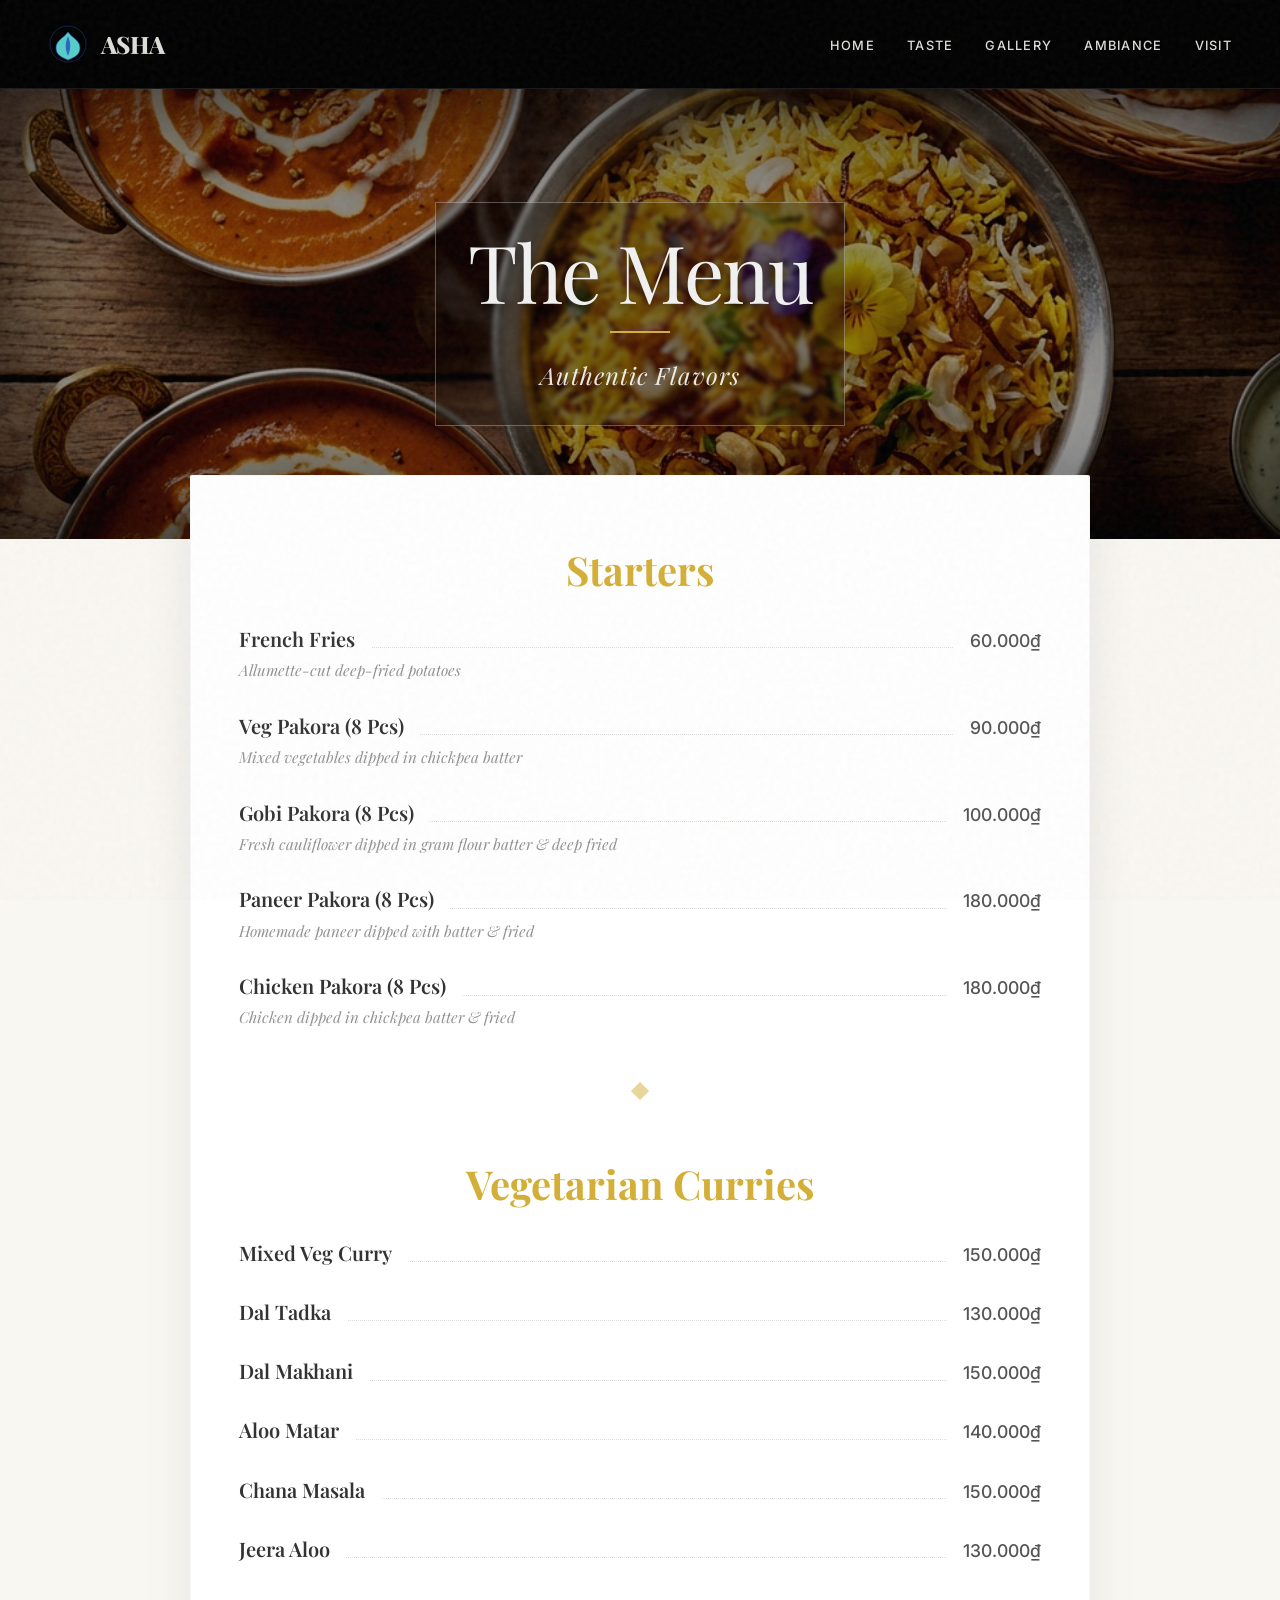
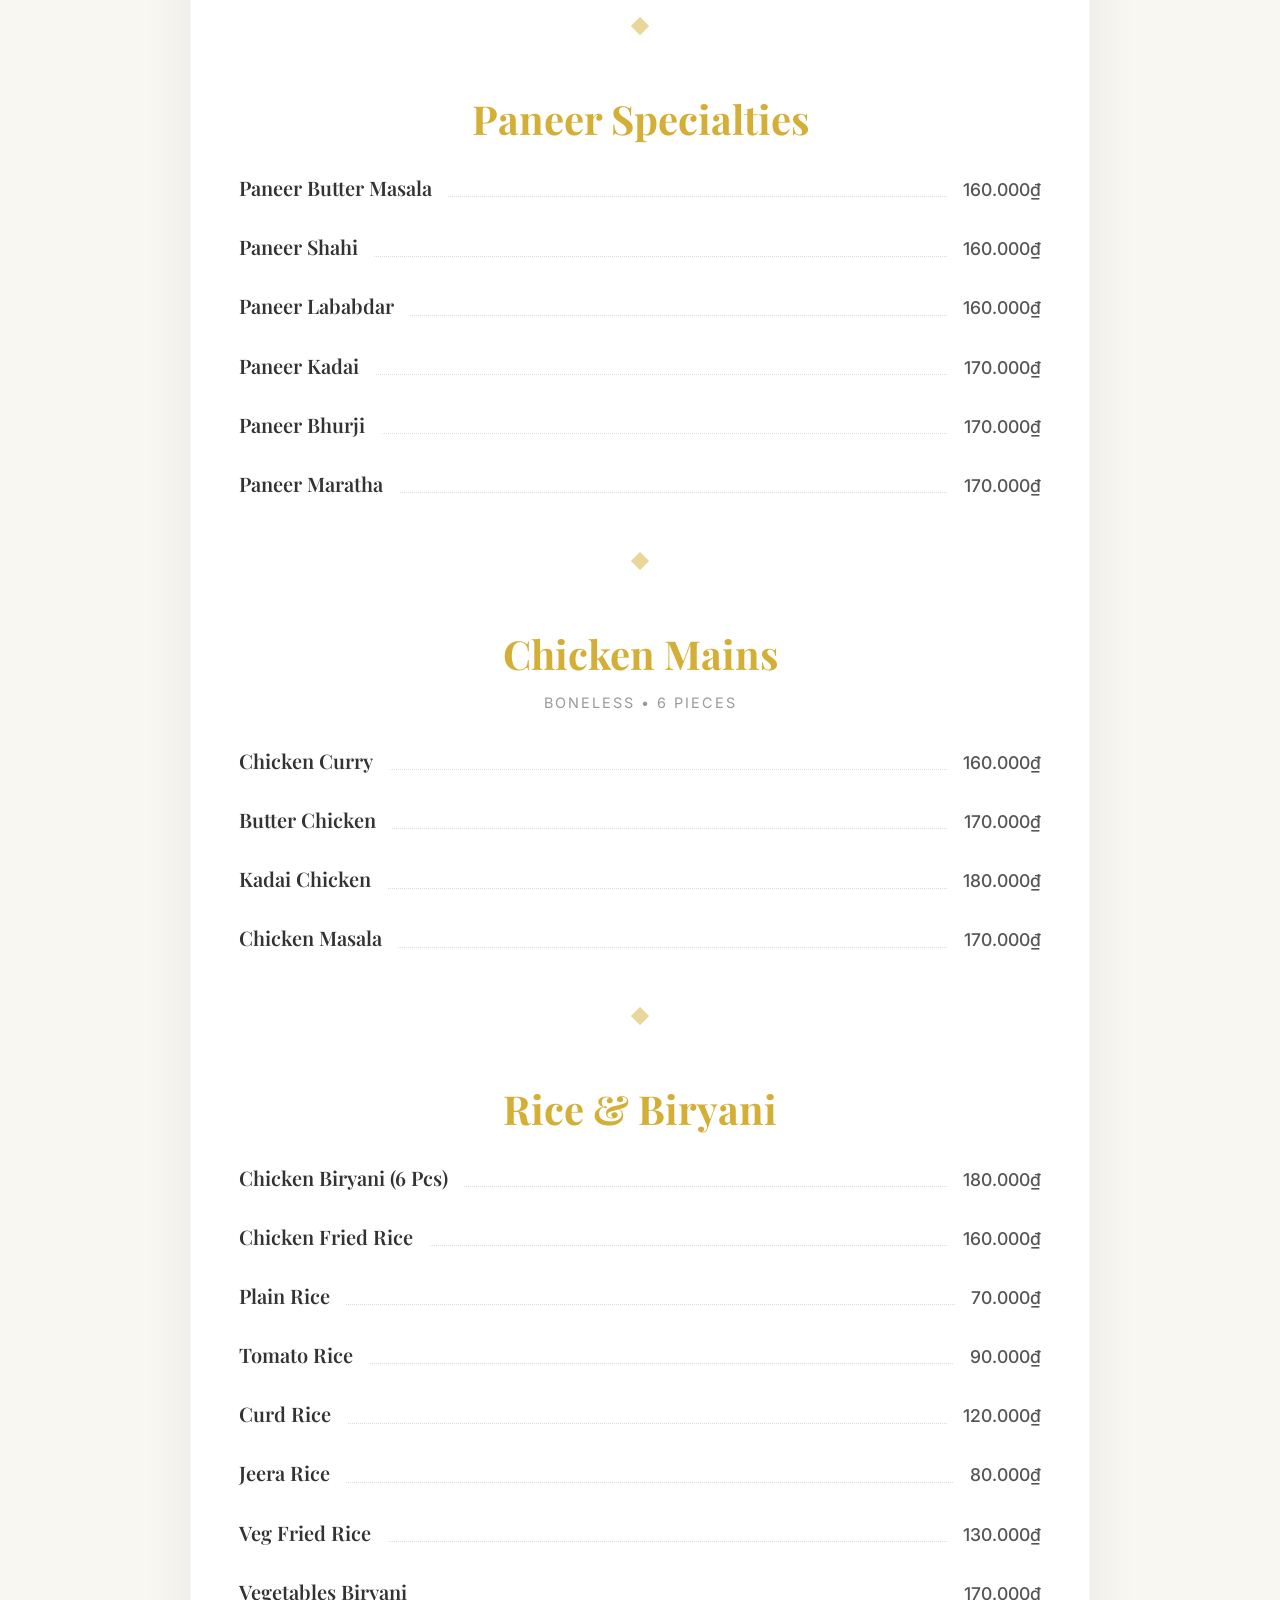
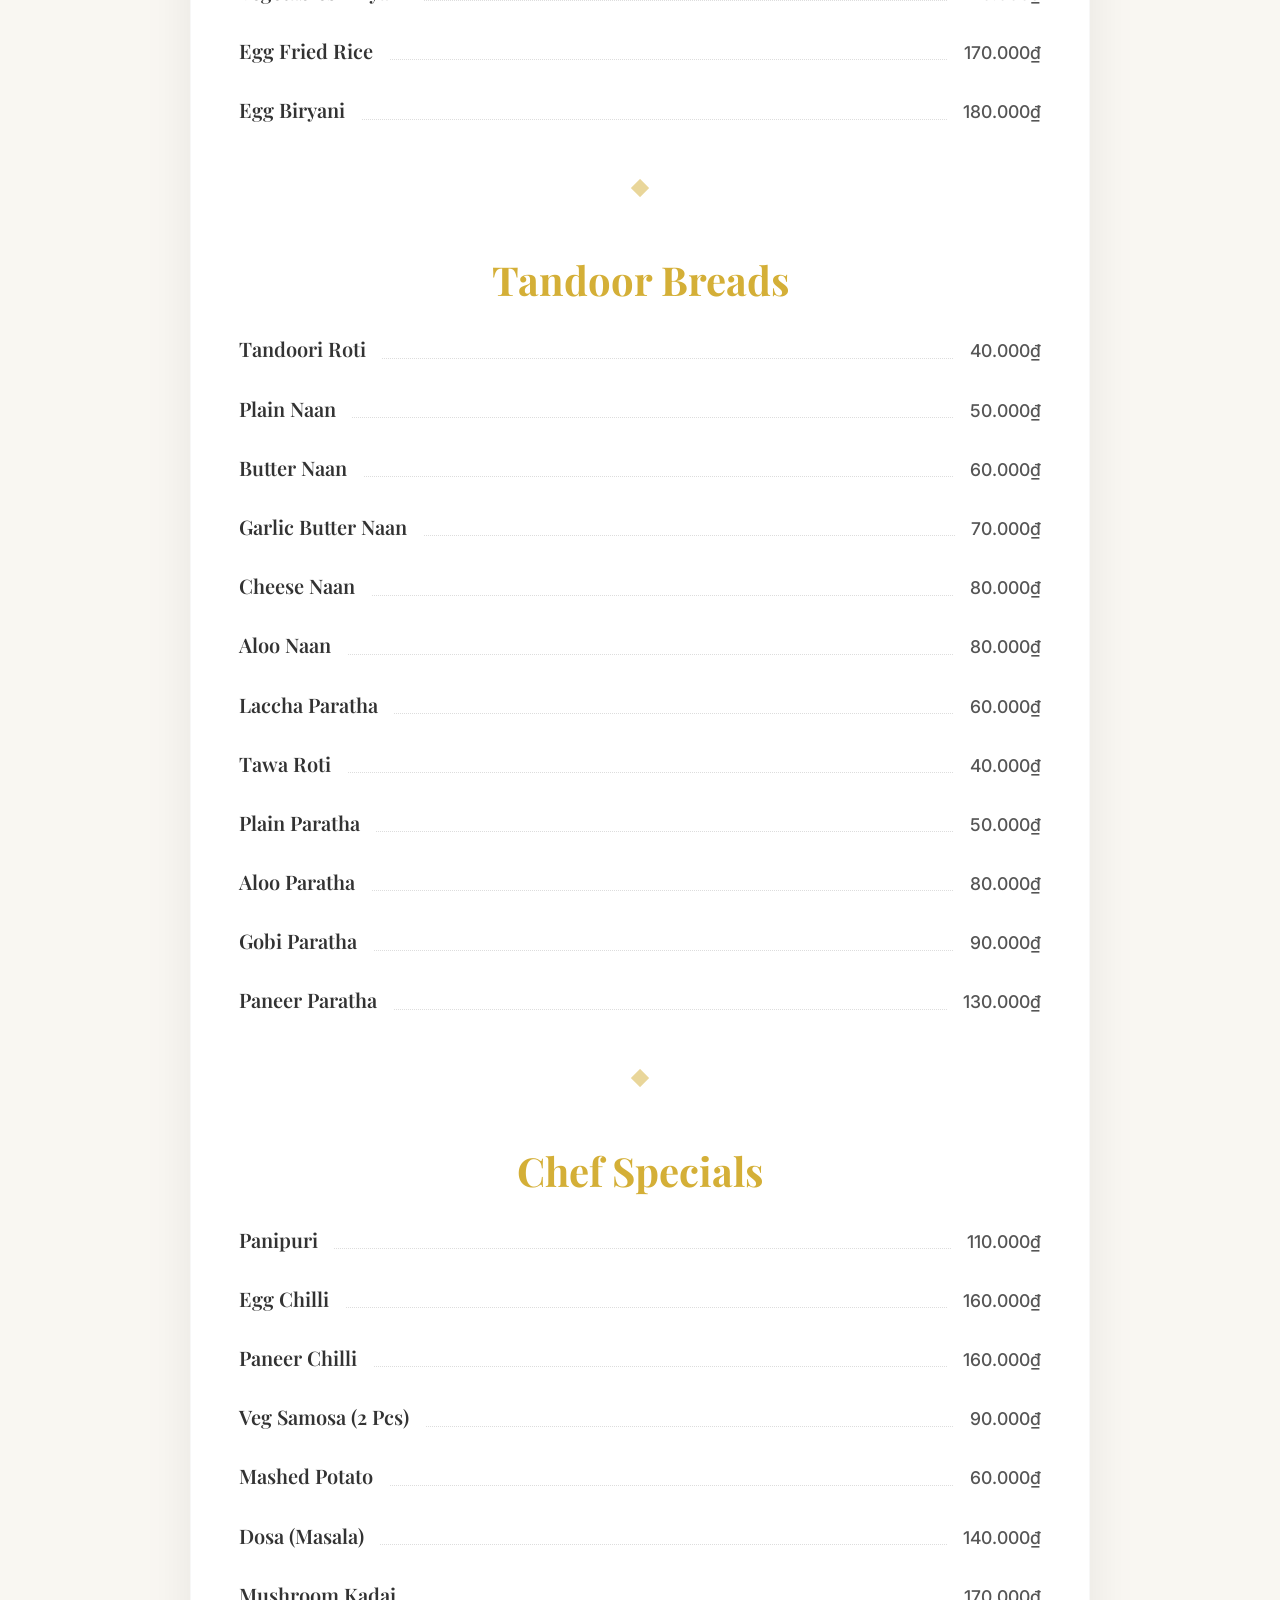
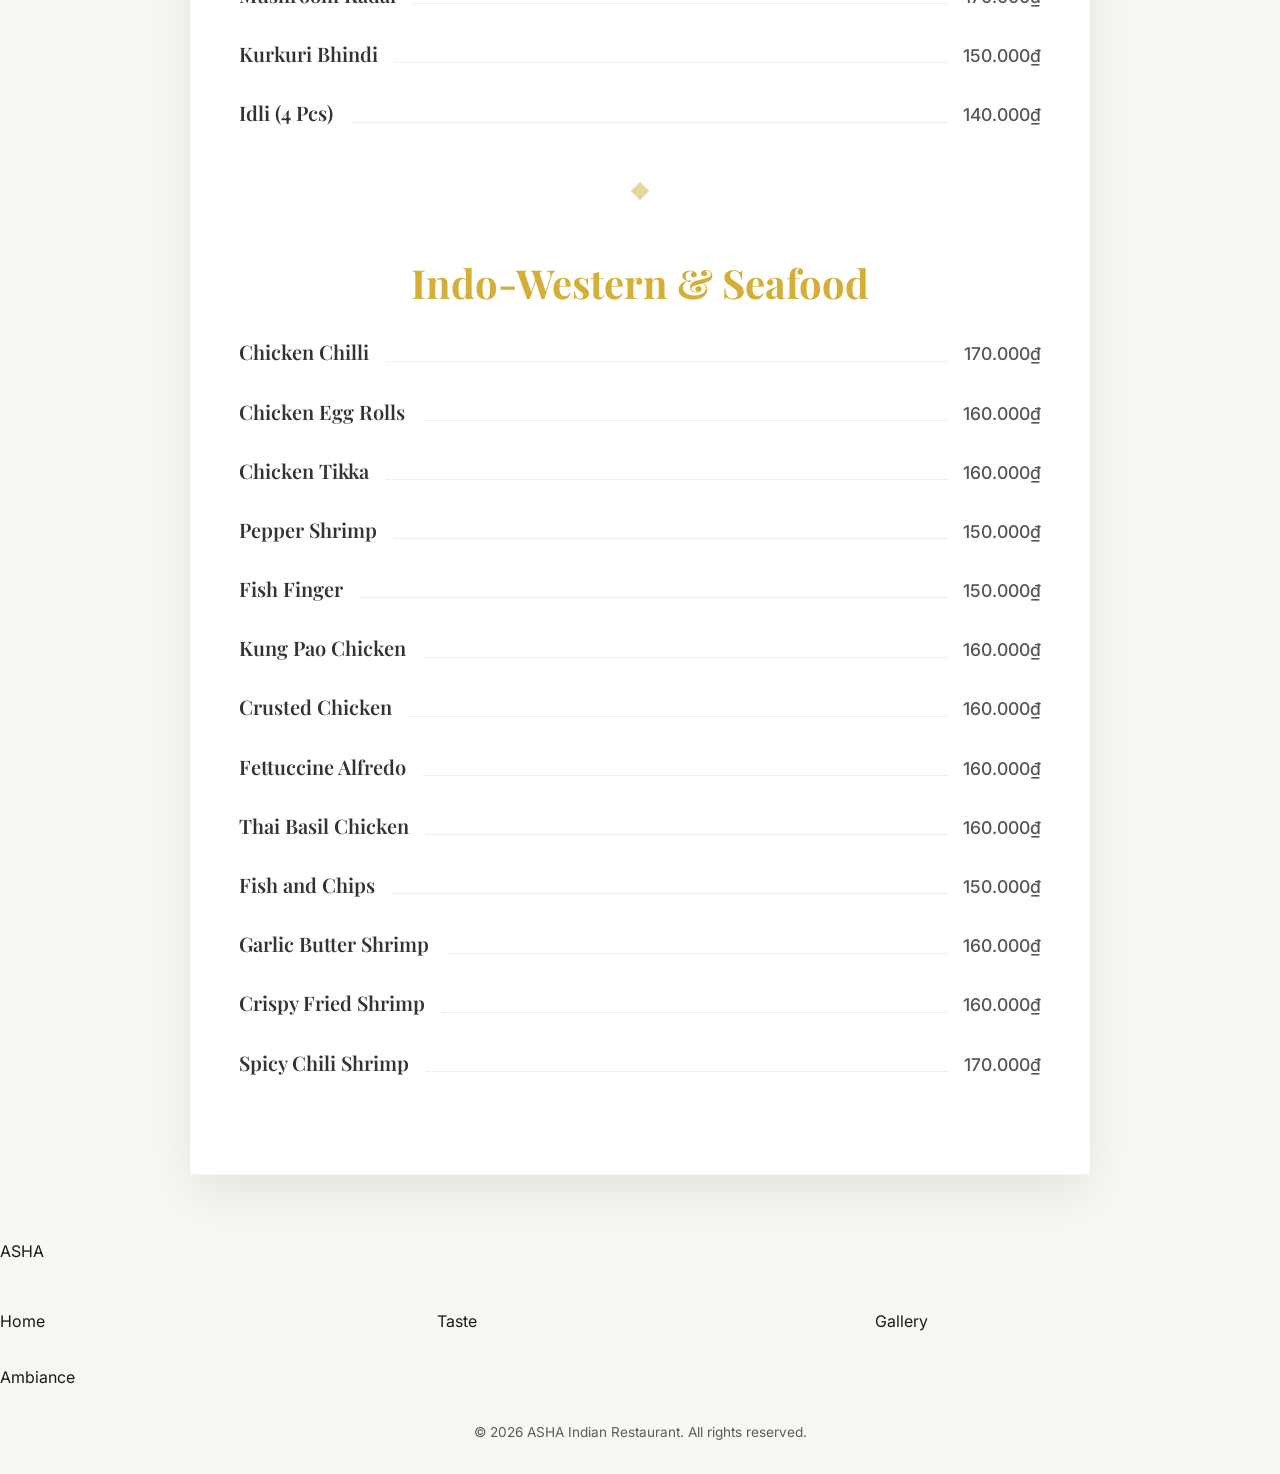
==== commit aeda7b46: "Menu v4: Elegant Minimalist Design + Navbar Fix" ====
--- a/menu.html
+++ b/menu.html
@@ -5,7 +5,7 @@
     <meta charset="UTF-8">
     <meta name="viewport" content="width=device-width, initial-scale=1.0">
     <title>Menu | ASHA Indian Restaurant</title>
-    <meta name="description" content="Explore the full menu at ASHA. Authentic Indian cuisine in Phu Quoc.">
+    <meta name="description" content="Our curated menu of authentic Indian flavors.">
 
     <!-- Google Fonts -->
     <link rel="preconnect" href="https://fonts.googleapis.com">
@@ -17,11 +17,12 @@
     <link rel="stylesheet" href="index.css">
 </head>
 
-<body class="menu-page-v3">
-    <!-- Header -->
-    <header class="main-header solid-header">
+<body class="menu-page-v4">
+    <!-- Header: Explicitly Solid & Visible -->
+    <header class="main-header solid-header-v4">
         <div class="logo">
             <a href="index.html" class="logo-link">
+                <!-- Using simple text logo for elegance or existing SVG -->
                 <svg class="brand-icon" xmlns="http://www.w3.org/2000/svg" viewBox="0 0 100 100" fill="none">
                     <circle cx="50" cy="50" r="45" stroke="#D4AF37" stroke-width="2" opacity="0.5" />
                     <path d="M50 20 C60 35 80 40 80 60 C80 80 60 85 50 90 C40 85 20 80 20 60 C20 40 40 35 50 20 Z"
@@ -46,524 +47,357 @@
     </header>
 
     <main>
-        <!-- Menu Hero -->
-        <section class="menu-hero-v3" style="background-image: url('asha_food_spread_premium_1769599476536.png');">
-            <div class="hero-overlay"></div>
+        <!-- Minimalist Hero -->
+        <section class="menu-hero-v4">
             <div class="hero-content">
                 <h1>The Menu</h1>
-                <p class="hero-subtitle">Authentic Flavors, Crafted with Soul</p>
+                <div class="separator-line"></div>
+                <p>Authentic Flavors</p>
             </div>
+            <!-- Background Image with Heavy Vignette -->
+            <div class="hero-bg" style="background-image: url('asha_food_spread_premium_1769599476536.png');"></div>
         </section>
 
-        <div class="menu-wrapper">
-
-            <!-- SECTION 1: STARTERS (Image Left / Content Right) -->
-            <section class="split-section">
-                <div class="split-image">
-                    <img src="asha_starter_samosa_1769609134476.png" alt="Samosa Starters">
-                </div>
-                <div class="split-content">
-                    <h2 class="section-title">Snacks & Starters</h2>
-                    <ul class="menu-list-classic">
-                        <li>
-                            <div class="item-name">1. French Fries</div>
-                            <div class="item-dots"></div>
-                            <div class="item-price">60.000₫</div>
-                        </li>
-                        <li class="item-desc">Allumette-cut deep-fried potatoes</li>
-
-                        <li>
-                            <div class="item-name">2. Veg Pakora (8 Pcs)</div>
-                            <div class="item-dots"></div>
-                            <div class="item-price">90.000₫</div>
-                        </li>
-                        <li class="item-desc">Mixed vegetables dipped in chickpea batter</li>
-
-                        <li>
-                            <div class="item-name">3. Gobi Pakora (8 Pcs)</div>
-                            <div class="item-dots"></div>
-                            <div class="item-price">100.000₫</div>
-                        </li>
-                        <li class="item-desc">Fresh cauliflower dipped in gram flour batter & deep fried</li>
-
-                        <li>
-                            <div class="item-name">4. Paneer Pakora (8 Pcs)</div>
-                            <div class="item-dots"></div>
-                            <div class="item-price">180.000₫</div>
-                        </li>
-                        <li class="item-desc">Homemade paneer dipped with batter & fried</li>
-
-                        <li>
-                            <div class="item-name">5. Chicken Pakora (8 Pcs)</div>
-                            <div class="item-dots"></div>
-                            <div class="item-price">180.000₫</div>
-                        </li>
-                        <li class="item-desc">Chicken dipped in chickpea batter & fried</li>
-                    </ul>
-                </div>
-            </section>
-
-            <!-- SECTION 2: VEGETARIAN & PANEER (Grid Text) -->
-            <section class="grid-section">
-                <div class="grid-column">
-                    <h2 class="section-title-small">Vegetarian Curries</h2>
-                    <ul class="menu-list-classic simple">
-                        <li>
-                            <div class="item-name">6. Mixed Veg Curry</div>
-                            <div class="item-dots"></div>
-                            <div class="item-price">150.000₫</div>
-                        </li>
-                        <li>
-                            <div class="item-name">7. Dal Tadka</div>
-                            <div class="item-dots"></div>
-                            <div class="item-price">130.000₫</div>
-                        </li>
-                        <li>
-                            <div class="item-name">8. Dal Makhani</div>
-                            <div class="item-dots"></div>
-                            <div class="item-price">150.000₫</div>
-                        </li>
-                        <li>
-                            <div class="item-name">9. Aloo Matar</div>
-                            <div class="item-dots"></div>
-                            <div class="item-price">140.000₫</div>
-                        </li>
-                        <li>
-                            <div class="item-name">10. Chana Masala</div>
-                            <div class="item-dots"></div>
-                            <div class="item-price">150.000₫</div>
-                        </li>
-                        <li>
-                            <div class="item-name">11. Jeera Aloo</div>
-                            <div class="item-dots"></div>
-                            <div class="item-price">130.000₫</div>
-                        </li>
-                    </ul>
-                </div>
-                <div class="grid-column">
-                    <h2 class="section-title-small">Paneer Specialties</h2>
-                    <ul class="menu-list-classic simple">
-                        <li>
-                            <div class="item-name">12. Paneer Butter Masala</div>
-                            <div class="item-dots"></div>
-                            <div class="item-price">160.000₫</div>
-                        </li>
-                        <li>
-                            <div class="item-name">13. Paneer Shahi</div>
-                            <div class="item-dots"></div>
-                            <div class="item-price">160.000₫</div>
-                        </li>
-                        <li>
-                            <div class="item-name">14. Paneer Lababdar</div>
-                            <div class="item-dots"></div>
-                            <div class="item-price">160.000₫</div>
-                        </li>
-                        <li>
-                            <div class="item-name">15. Paneer Kadai</div>
-                            <div class="item-dots"></div>
-                            <div class="item-price">170.000₫</div>
-                        </li>
-                        <li>
-                            <div class="item-name">16. Paneer Bhurji</div>
-                            <div class="item-dots"></div>
-                            <div class="item-price">170.000₫</div>
-                        </li>
-                        <li>
-                            <div class="item-name">17. Paneer Maratha</div>
-                            <div class="item-dots"></div>
-                            <div class="item-price">170.000₫</div>
-                        </li>
-                    </ul>
-                </div>
-            </section>
-
-            <!-- SECTION 3: CHICKEN MAINS (Content Left / Image Right) -->
-            <section class="split-section reverse">
-                <div class="split-content">
-                    <h2 class="section-title">Chicken Mains</h2>
-                    <p class="section-subtitle">Boneless • 6 Pieces per serving</p>
-                    <ul class="menu-list-classic">
-                        <li>
-                            <div class="item-name">18. Chicken Curry</div>
-                            <div class="item-dots"></div>
-                            <div class="item-price">160.000₫</div>
-                        </li>
-                        <li>
-                            <div class="item-name">19. Butter Chicken</div>
-                            <div class="item-dots"></div>
-                            <div class="item-price">170.000₫</div>
-                        </li>
-                        <li>
-                            <div class="item-name">20. Kadai Chicken</div>
-                            <div class="item-dots"></div>
-                            <div class="item-price">180.000₫</div>
-                        </li>
-                        <li>
-                            <div class="item-name">21. Chicken Masala</div>
-                            <div class="item-dots"></div>
-                            <div class="item-price">170.000₫</div>
-                        </li>
-                    </ul>
-                    <br>
-                    <h2 class="section-title">Chicken Rice & Biryani</h2>
-                    <ul class="menu-list-classic">
-                        <li>
-                            <div class="item-name">22. Chicken Biryani (6 Pcs)</div>
-                            <div class="item-dots"></div>
-                            <div class="item-price">180.000₫</div>
-                        </li>
-                        <li>
-                            <div class="item-name">23. Chicken Fried Rice</div>
-                            <div class="item-dots"></div>
-                            <div class="item-price">160.000₫</div>
-                        </li>
-                    </ul>
-                </div>
-                <div class="split-image">
-                    <img src="asha_curry_butter_chicken_1769610087947.png" alt="Butter Chicken">
-                </div>
-            </section>
-
-            <!-- SECTION 4: SIDES, RICE & BREADS (3-Column Grid) -->
-            <section class="grid-section three-col">
-                <div class="grid-column">
-                    <h2 class="section-title-small">Rice & Breads</h2>
-                    <ul class="menu-list-classic simple">
-                        <li>
-                            <div class="item-name">24. Plain Rice</div>
-                            <div class="item-dots"></div>
-                            <div class="item-price">70.000₫</div>
-                        </li>
-                        <li>
-                            <div class="item-name">25. Tomato Rice</div>
-                            <div class="item-dots"></div>
-                            <div class="item-price">90.000₫</div>
-                        </li>
-                        <li>
-                            <div class="item-name">26. Curd Rice</div>
-                            <div class="item-dots"></div>
-                            <div class="item-price">120.000₫</div>
-                        </li>
-                        <li>
-                            <div class="item-name">27. Jeera Rice</div>
-                            <div class="item-dots"></div>
-                            <div class="item-price">80.000₫</div>
-                        </li>
-                        <li>
-                            <div class="item-name">28. Veg Fried Rice</div>
-                            <div class="item-dots"></div>
-                            <div class="item-price">130.000₫</div>
-                        </li>
-                        <li>
-                            <div class="item-name">29. Veg Biryani</div>
-                            <div class="item-dots"></div>
-                            <div class="item-price">170.000₫</div>
-                        </li>
-                        <li class="separator"></li>
-                        <li>
-                            <div class="item-name">34. Tawa Roti</div>
-                            <div class="item-dots"></div>
-                            <div class="item-price">40.000₫</div>
-                        </li>
-                        <li>
-                            <div class="item-name">35. Plain Paratha</div>
-                            <div class="item-dots"></div>
-                            <div class="item-price">50.000₫</div>
-                        </li>
-                        <li>
-                            <div class="item-name">36. Aloo Paratha</div>
-                            <div class="item-dots"></div>
-                            <div class="item-price">80.000₫</div>
-                        </li>
-                        <li>
-                            <div class="item-name">37. Gobi Paratha</div>
-                            <div class="item-dots"></div>
-                            <div class="item-price">90.000₫</div>
-                        </li>
-                        <li>
-                            <div class="item-name">38. Paneer Paratha</div>
-                            <div class="item-dots"></div>
-                            <div class="item-price">130.000₫</div>
-                        </li>
-                    </ul>
-                </div>
-                <div class="grid-column">
-                    <h2 class="section-title-small">Eggs & Soup</h2>
-                    <ul class="menu-list-classic simple">
-                        <li>
-                            <div class="item-name">30. Egg Fried Rice</div>
-                            <div class="item-dots"></div>
-                            <div class="item-price">170.000₫</div>
-                        </li>
-                        <li>
-                            <div class="item-name">31. Egg Biryani</div>
-                            <div class="item-dots"></div>
-                            <div class="item-price">180.000₫</div>
-                        </li>
-                        <li>
-                            <div class="item-name">32. Omelet (2 eggs)</div>
-                            <div class="item-dots"></div>
-                            <div class="item-price">70.000₫</div>
-                        </li>
-                        <li>
-                            <div class="item-name">33. Egg Bhurji (3 eggs)</div>
-                            <div class="item-dots"></div>
-                            <div class="item-price">100.000₫</div>
-                        </li>
-                        <li class="separator"></li>
-                        <li>
-                            <div class="item-name">39. Veg Soup</div>
-                            <div class="item-dots"></div>
-                            <div class="item-price">80.000₫</div>
-                        </li>
-                        <li>
-                            <div class="item-name">40. Tomato Soup</div>
-                            <div class="item-dots"></div>
-                            <div class="item-price">80.000₫</div>
-                        </li>
-                        <li>
-                            <div class="item-name">41. Chicken Soup</div>
-                            <div class="item-dots"></div>
-                            <div class="item-price">110.000₫</div>
-                        </li>
-                    </ul>
-                </div>
-                <div class="grid-column">
-                    <h2 class="section-title-small">Salads & Tandoor</h2>
-                    <ul class="menu-list-classic simple">
-                        <li>
-                            <div class="item-name">42. Onion Salad</div>
-                            <div class="item-dots"></div>
-                            <div class="item-price">20.000₫</div>
-                        </li>
-                        <li>
-                            <div class="item-name">43. Mix Salad</div>
-                            <div class="item-dots"></div>
-                            <div class="item-price">60.000₫</div>
-                        </li>
-                        <li>
-                            <div class="item-name">44. Veg Raita</div>
-                            <div class="item-dots"></div>
-                            <div class="item-price">70.000₫</div>
-                        </li>
-                        <li>
-                            <div class="item-name">45. Plain Curd</div>
-                            <div class="item-dots"></div>
-                            <div class="item-price">30.000₫</div>
-                        </li>
-                        <li>
-                            <div class="item-name">46. Achar</div>
-                            <div class="item-dots"></div>
-                            <div class="item-price">10.000₫</div>
-                        </li>
-                        <li>
-                            <div class="item-name">47. Papadum (1 Pcs)</div>
-                            <div class="item-dots"></div>
-                            <div class="item-price">40.000₫</div>
-                        </li>
-                        <li class="separator"></li>
-                        <li>
-                            <div class="item-name">70. Tandoori Roti</div>
-                            <div class="item-dots"></div>
-                            <div class="item-price">40.000₫</div>
-                        </li>
-                        <li>
-                            <div class="item-name">71. Plain Naan</div>
-                            <div class="item-dots"></div>
-                            <div class="item-price">50.000₫</div>
-                        </li>
-                        <li>
-                            <div class="item-name">72. Butter Naan</div>
-                            <div class="item-dots"></div>
-                            <div class="item-price">60.000₫</div>
-                        </li>
-                        <li>
-                            <div class="item-name">73. Garlic Butter Naan</div>
-                            <div class="item-dots"></div>
-                            <div class="item-price">70.000₫</div>
-                        </li>
-                        <li>
-                            <div class="item-name">74. Cheese Naan</div>
-                            <div class="item-dots"></div>
-                            <div class="item-price">80.000₫</div>
-                        </li>
-                        <li>
-                            <div class="item-name">75. Aloo Naan</div>
-                            <div class="item-dots"></div>
-                            <div class="item-price">80.000₫</div>
-                        </li>
-                        <li>
-                            <div class="item-name">76. Laccha Paratha</div>
-                            <div class="item-dots"></div>
-                            <div class="item-price">60.000₫</div>
-                        </li>
-                    </ul>
-                </div>
-            </section>
-
-            <!-- SECTION 5: SPECIALS (Image Left / Content Right) -->
-            <section class="split-section">
-                <div class="split-image">
-                    <img src="asha_interior_lanterns_vibe_1769599497243.png" alt="Chef Specials">
-                </div>
-                <div class="split-content">
-                    <h2 class="section-title">Chef Specials</h2>
-                    <ul class="menu-list-classic">
-                        <li>
-                            <div class="item-name">48. Panipuri</div>
-                            <div class="item-dots"></div>
-                            <div class="item-price">110.000₫</div>
-                        </li>
-                        <li>
-                            <div class="item-name">49. Egg Chilli</div>
-                            <div class="item-dots"></div>
-                            <div class="item-price">160.000₫</div>
-                        </li>
-                        <li>
-                            <div class="item-name">50. Paneer Chilli</div>
-                            <div class="item-dots"></div>
-                            <div class="item-price">160.000₫</div>
-                        </li>
-                        <li>
-                            <div class="item-name">51. Veg Samosa (2 Pcs)</div>
-                            <div class="item-dots"></div>
-                            <div class="item-price">90.000₫</div>
-                        </li>
-                        <li>
-                            <div class="item-name">52. Mashed Potato</div>
-                            <div class="item-dots"></div>
-                            <div class="item-price">60.000₫</div>
-                        </li>
-                        <li>
-                            <div class="item-name">53. Dosa (Masala)</div>
-                            <div class="item-dots"></div>
-                            <div class="item-price">140.000₫</div>
-                        </li>
-                        <li>
-                            <div class="item-name">54. Mushroom Kadai</div>
-                            <div class="item-dots"></div>
-                            <div class="item-price">170.000₫</div>
-                        </li>
-                        <li>
-                            <div class="item-name">55. Kurkuri Bhindi</div>
-                            <div class="item-dots"></div>
-                            <div class="item-price">150.000₫</div>
-                        </li>
-                        <li>
-                            <div class="item-name">56. Idli (4 Pcs)</div>
-                            <div class="item-dots"></div>
-                            <div class="item-price">140.000₫</div>
-                        </li>
-                    </ul>
-                </div>
-            </section>
-
-            <!-- SECTION 6: INDO-WESTERN & SEAFOOD (Grid Text) -->
-            <section class="grid-section">
-                <div class="grid-column">
-                    <h2 class="section-title-small">Indo-Western Fusion</h2>
-                    <ul class="menu-list-classic simple">
-                        <li>
-                            <div class="item-name">57. Chicken Chilli</div>
-                            <div class="item-dots"></div>
-                            <div class="item-price">170.000₫</div>
-                        </li>
-                        <li>
-                            <div class="item-name">58. Chicken Egg Rolls</div>
-                            <div class="item-dots"></div>
-                            <div class="item-price">160.000₫</div>
-                        </li>
-                        <li>
-                            <div class="item-name">59. Chicken Tikka</div>
-                            <div class="item-dots"></div>
-                            <div class="item-price">160.000₫</div>
-                        </li>
-                        <li>
-                            <div class="item-name">60. Pepper Shrimp</div>
-                            <div class="item-dots"></div>
-                            <div class="item-price">150.000₫</div>
-                        </li>
-                        <li>
-                            <div class="item-name">61. Fish Finger</div>
-                            <div class="item-dots"></div>
-                            <div class="item-price">150.000₫</div>
-                        </li>
-                        <li>
-                            <div class="item-name">62. Kung Pao Chicken</div>
-                            <div class="item-dots"></div>
-                            <div class="item-price">160.000₫</div>
-                        </li>
-                        <li>
-                            <div class="item-name">63. Crusted Chicken</div>
-                            <div class="item-dots"></div>
-                            <div class="item-price">160.000₫</div>
-                        </li>
-                        <li>
-                            <div class="item-name">64. Fettuccine Alfredo</div>
-                            <div class="item-dots"></div>
-                            <div class="item-price">160.000₫</div>
-                        </li>
-                        <li>
-                            <div class="item-name">65. Thai Basil Chicken</div>
-                            <div class="item-dots"></div>
-                            <div class="item-price">160.000₫</div>
-                        </li>
-                    </ul>
-                </div>
-                <div class="grid-column">
-                    <h2 class="section-title-small">Seafood & Kababs</h2>
-                    <ul class="menu-list-classic simple">
-                        <li>
-                            <div class="item-name">66. Fish and Chips</div>
-                            <div class="item-dots"></div>
-                            <div class="item-price">150.000₫</div>
-                        </li>
-                        <li>
-                            <div class="item-name">67. Garlic Butter Shrimp</div>
-                            <div class="item-dots"></div>
-                            <div class="item-price">160.000₫</div>
-                        </li>
-                        <li>
-                            <div class="item-name">68. Crispy Fried Shrimp</div>
-                            <div class="item-dots"></div>
-                            <div class="item-price">160.000₫</div>
-                        </li>
-                        <li>
-                            <div class="item-name">69. Spicy Chili Shrimp</div>
-                            <div class="item-dots"></div>
-                            <div class="item-price">170.000₫</div>
-                        </li>
-                        <li class="separator"></li>
-                        <li>
-                            <div class="item-name">77. Paneer Tikka</div>
-                            <div class="item-dots"></div>
-                            <div class="item-price">160.000₫</div>
-                        </li>
-                        <li>
-                            <div class="item-name">78. Malai Paneer Tikka</div>
-                            <div class="item-dots"></div>
-                            <div class="item-price">180.000₫</div>
-                        </li>
-                        <li>
-                            <div class="item-name">79. Veg Seekh Kebab</div>
-                            <div class="item-dots"></div>
-                            <div class="item-price">160.000₫</div>
-                        </li>
-                        <li>
-                            <div class="item-name">80. Chicken Malai Kebab</div>
-                            <div class="item-dots"></div>
-                            <div class="item-price">180.000₫</div>
-                        </li>
-                        <li>
-                            <div class="item-name">81. Chicken Tikka</div>
-                            <div class="item-dots"></div>
-                            <div class="item-price">160.000₫</div>
-                        </li>
-                    </ul>
-                </div>
-            </section>
-
-        </div>
+        <!-- Single Column Elegant Container -->
+        <article class="menu-paper">
+
+            <!-- CATEGORY: STARTERS -->
+            <section class="menu-section">
+                <h2 class="category-title">Starters</h2>
+                <ul class="menu-items">
+                    <li>
+                        <div class="item-top"><span class="name">French Fries</span><span class="price">60.000₫</span>
+                        </div>
+                        <div class="desc">Allumette-cut deep-fried potatoes</div>
+                    </li>
+                    <li>
+                        <div class="item-top"><span class="name">Veg Pakora (8 Pcs)</span><span
+                                class="price">90.000₫</span></div>
+                        <div class="desc">Mixed vegetables dipped in chickpea batter</div>
+                    </li>
+                    <li>
+                        <div class="item-top"><span class="name">Gobi Pakora (8 Pcs)</span><span
+                                class="price">100.000₫</span></div>
+                        <div class="desc">Fresh cauliflower dipped in gram flour batter & deep fried</div>
+                    </li>
+                    <li>
+                        <div class="item-top"><span class="name">Paneer Pakora (8 Pcs)</span><span
+                                class="price">180.000₫</span></div>
+                        <div class="desc">Homemade paneer dipped with batter & fried</div>
+                    </li>
+                    <li>
+                        <div class="item-top"><span class="name">Chicken Pakora (8 Pcs)</span><span
+                                class="price">180.000₫</span></div>
+                        <div class="desc">Chicken dipped in chickpea batter & fried</div>
+                    </li>
+                </ul>
+            </section>
+
+            <div class="section-divider">◆</div>
+
+            <!-- CATEGORY: VEGETARIAN CURRIES -->
+            <section class="menu-section">
+                <h2 class="category-title">Vegetarian Curries</h2>
+                <ul class="menu-items">
+                    <li>
+                        <div class="item-top"><span class="name">Mixed Veg Curry</span><span
+                                class="price">150.000₫</span></div>
+                    </li>
+                    <li>
+                        <div class="item-top"><span class="name">Dal Tadka</span><span class="price">130.000₫</span>
+                        </div>
+                    </li>
+                    <li>
+                        <div class="item-top"><span class="name">Dal Makhani</span><span class="price">150.000₫</span>
+                        </div>
+                    </li>
+                    <li>
+                        <div class="item-top"><span class="name">Aloo Matar</span><span class="price">140.000₫</span>
+                        </div>
+                    </li>
+                    <li>
+                        <div class="item-top"><span class="name">Chana Masala</span><span class="price">150.000₫</span>
+                        </div>
+                    </li>
+                    <li>
+                        <div class="item-top"><span class="name">Jeera Aloo</span><span class="price">130.000₫</span>
+                        </div>
+                    </li>
+                </ul>
+            </section>
+
+            <div class="section-divider">◆</div>
+
+            <!-- CATEGORY: PANEER -->
+            <section class="menu-section">
+                <h2 class="category-title">Paneer Specialties</h2>
+                <ul class="menu-items">
+                    <li>
+                        <div class="item-top"><span class="name">Paneer Butter Masala</span><span
+                                class="price">160.000₫</span></div>
+                    </li>
+                    <li>
+                        <div class="item-top"><span class="name">Paneer Shahi</span><span class="price">160.000₫</span>
+                        </div>
+                    </li>
+                    <li>
+                        <div class="item-top"><span class="name">Paneer Lababdar</span><span
+                                class="price">160.000₫</span></div>
+                    </li>
+                    <li>
+                        <div class="item-top"><span class="name">Paneer Kadai</span><span class="price">170.000₫</span>
+                        </div>
+                    </li>
+                    <li>
+                        <div class="item-top"><span class="name">Paneer Bhurji</span><span class="price">170.000₫</span>
+                        </div>
+                    </li>
+                    <li>
+                        <div class="item-top"><span class="name">Paneer Maratha</span><span
+                                class="price">170.000₫</span></div>
+                    </li>
+                </ul>
+            </section>
+
+            <div class="section-divider">◆</div>
+
+            <!-- CATEGORY: CHICKEN MAINS -->
+            <section class="menu-section">
+                <h2 class="category-title">Chicken Mains</h2>
+                <p class="category-sub">Boneless • 6 Pieces</p>
+                <ul class="menu-items">
+                    <li>
+                        <div class="item-top"><span class="name">Chicken Curry</span><span class="price">160.000₫</span>
+                        </div>
+                    </li>
+                    <li>
+                        <div class="item-top"><span class="name">Butter Chicken</span><span
+                                class="price">170.000₫</span></div>
+                    </li>
+                    <li>
+                        <div class="item-top"><span class="name">Kadai Chicken</span><span class="price">180.000₫</span>
+                        </div>
+                    </li>
+                    <li>
+                        <div class="item-top"><span class="name">Chicken Masala</span><span
+                                class="price">170.000₫</span></div>
+                    </li>
+                </ul>
+            </section>
+
+            <div class="section-divider">◆</div>
+
+            <!-- CATEGORY: RICE & BIRYANI -->
+            <section class="menu-section">
+                <h2 class="category-title">Rice & Biryani</h2>
+                <ul class="menu-items">
+                    <li>
+                        <div class="item-top"><span class="name">Chicken Biryani (6 Pcs)</span><span
+                                class="price">180.000₫</span></div>
+                    </li>
+                    <li>
+                        <div class="item-top"><span class="name">Chicken Fried Rice</span><span
+                                class="price">160.000₫</span></div>
+                    </li>
+                    <li>
+                        <div class="item-top"><span class="name">Plain Rice</span><span class="price">70.000₫</span>
+                        </div>
+                    </li>
+                    <li>
+                        <div class="item-top"><span class="name">Tomato Rice</span><span class="price">90.000₫</span>
+                        </div>
+                    </li>
+                    <li>
+                        <div class="item-top"><span class="name">Curd Rice</span><span class="price">120.000₫</span>
+                        </div>
+                    </li>
+                    <li>
+                        <div class="item-top"><span class="name">Jeera Rice</span><span class="price">80.000₫</span>
+                        </div>
+                    </li>
+                    <li>
+                        <div class="item-top"><span class="name">Veg Fried Rice</span><span
+                                class="price">130.000₫</span></div>
+                    </li>
+                    <li>
+                        <div class="item-top"><span class="name">Vegetables Biryani</span><span
+                                class="price">170.000₫</span></div>
+                    </li>
+                    <li>
+                        <div class="item-top"><span class="name">Egg Fried Rice</span><span
+                                class="price">170.000₫</span></div>
+                    </li>
+                    <li>
+                        <div class="item-top"><span class="name">Egg Biryani</span><span class="price">180.000₫</span>
+                        </div>
+                    </li>
+                </ul>
+            </section>
+
+            <div class="section-divider">◆</div>
+
+            <!-- CATEGORY: BREADS -->
+            <section class="menu-section">
+                <h2 class="category-title">Tandoor Breads</h2>
+                <ul class="menu-items">
+                    <li>
+                        <div class="item-top"><span class="name">Tandoori Roti</span><span class="price">40.000₫</span>
+                        </div>
+                    </li>
+                    <li>
+                        <div class="item-top"><span class="name">Plain Naan</span><span class="price">50.000₫</span>
+                        </div>
+                    </li>
+                    <li>
+                        <div class="item-top"><span class="name">Butter Naan</span><span class="price">60.000₫</span>
+                        </div>
+                    </li>
+                    <li>
+                        <div class="item-top"><span class="name">Garlic Butter Naan</span><span
+                                class="price">70.000₫</span></div>
+                    </li>
+                    <li>
+                        <div class="item-top"><span class="name">Cheese Naan</span><span class="price">80.000₫</span>
+                        </div>
+                    </li>
+                    <li>
+                        <div class="item-top"><span class="name">Aloo Naan</span><span class="price">80.000₫</span>
+                        </div>
+                    </li>
+                    <li>
+                        <div class="item-top"><span class="name">Laccha Paratha</span><span class="price">60.000₫</span>
+                        </div>
+                    </li>
+                    <li>
+                        <div class="item-top"><span class="name">Tawa Roti</span><span class="price">40.000₫</span>
+                        </div>
+                    </li>
+                    <li>
+                        <div class="item-top"><span class="name">Plain Paratha</span><span class="price">50.000₫</span>
+                        </div>
+                    </li>
+                    <li>
+                        <div class="item-top"><span class="name">Aloo Paratha</span><span class="price">80.000₫</span>
+                        </div>
+                    </li>
+                    <li>
+                        <div class="item-top"><span class="name">Gobi Paratha</span><span class="price">90.000₫</span>
+                        </div>
+                    </li>
+                    <li>
+                        <div class="item-top"><span class="name">Paneer Paratha</span><span
+                                class="price">130.000₫</span></div>
+                    </li>
+                </ul>
+            </section>
+
+            <div class="section-divider">◆</div>
+
+            <!-- CATEGORY: CHEF SPECIALS -->
+            <section class="menu-section">
+                <h2 class="category-title">Chef Specials</h2>
+                <ul class="menu-items">
+                    <li>
+                        <div class="item-top"><span class="name">Panipuri</span><span class="price">110.000₫</span>
+                        </div>
+                    </li>
+                    <li>
+                        <div class="item-top"><span class="name">Egg Chilli</span><span class="price">160.000₫</span>
+                        </div>
+                    </li>
+                    <li>
+                        <div class="item-top"><span class="name">Paneer Chilli</span><span class="price">160.000₫</span>
+                        </div>
+                    </li>
+                    <li>
+                        <div class="item-top"><span class="name">Veg Samosa (2 Pcs)</span><span
+                                class="price">90.000₫</span></div>
+                    </li>
+                    <li>
+                        <div class="item-top"><span class="name">Mashed Potato</span><span class="price">60.000₫</span>
+                        </div>
+                    </li>
+                    <li>
+                        <div class="item-top"><span class="name">Dosa (Masala)</span><span class="price">140.000₫</span>
+                        </div>
+                    </li>
+                    <li>
+                        <div class="item-top"><span class="name">Mushroom Kadai</span><span
+                                class="price">170.000₫</span></div>
+                    </li>
+                    <li>
+                        <div class="item-top"><span class="name">Kurkuri Bhindi</span><span
+                                class="price">150.000₫</span></div>
+                    </li>
+                    <li>
+                        <div class="item-top"><span class="name">Idli (4 Pcs)</span><span class="price">140.000₫</span>
+                        </div>
+                    </li>
+                </ul>
+            </section>
+
+            <div class="section-divider">◆</div>
+
+            <!-- CATEGORY: INDO-WESTERN -->
+            <section class="menu-section">
+                <h2 class="category-title">Indo-Western & Seafood</h2>
+                <ul class="menu-items">
+                    <li>
+                        <div class="item-top"><span class="name">Chicken Chilli</span><span
+                                class="price">170.000₫</span></div>
+                    </li>
+                    <li>
+                        <div class="item-top"><span class="name">Chicken Egg Rolls</span><span
+                                class="price">160.000₫</span></div>
+                    </li>
+                    <li>
+                        <div class="item-top"><span class="name">Chicken Tikka</span><span class="price">160.000₫</span>
+                        </div>
+                    </li>
+                    <li>
+                        <div class="item-top"><span class="name">Pepper Shrimp</span><span class="price">150.000₫</span>
+                        </div>
+                    </li>
+                    <li>
+                        <div class="item-top"><span class="name">Fish Finger</span><span class="price">150.000₫</span>
+                        </div>
+                    </li>
+                    <li>
+                        <div class="item-top"><span class="name">Kung Pao Chicken</span><span
+                                class="price">160.000₫</span></div>
+                    </li>
+                    <li>
+                        <div class="item-top"><span class="name">Crusted Chicken</span><span
+                                class="price">160.000₫</span></div>
+                    </li>
+                    <li>
+                        <div class="item-top"><span class="name">Fettuccine Alfredo</span><span
+                                class="price">160.000₫</span></div>
+                    </li>
+                    <li>
+                        <div class="item-top"><span class="name">Thai Basil Chicken</span><span
+                                class="price">160.000₫</span></div>
+                    </li>
+                    <li>
+                        <div class="item-top"><span class="name">Fish and Chips</span><span
+                                class="price">150.000₫</span></div>
+                    </li>
+                    <li>
+                        <div class="item-top"><span class="name">Garlic Butter Shrimp</span><span
+                                class="price">160.000₫</span></div>
+                    </li>
+                    <li>
+                        <div class="item-top"><span class="name">Crispy Fried Shrimp</span><span
+                                class="price">160.000₫</span></div>
+                    </li>
+                    <li>
+                        <div class="item-top"><span class="name">Spicy Chili Shrimp</span><span
+                                class="price">170.000₫</span></div>
+                    </li>
+                </ul>
+            </section>
+
+        </article>
     </main>
 
     <footer class="main-footer">
--- a/index.css
+++ b/index.css
@@ -1778,239 +1778,232 @@
     color: var(--accent-red);
 }
 
+
 /* =========================================
-   MENU V2 REDESIGN (Reliable & Visual)
+   MENU V4 REDESIGN (Minimalist Elegant)
    ========================================= */
 
-body.menu-page-v2 {
-    background-color: #f9f5f0;
-    /* Warm paper tone */
-}
-
-/* Hero V2 */
-.menu-hero-v2 {
+body.menu-page-v4 {
+    background-color: #F9F7F2;
+    /* Cream paper */
+    color: #1a1a1a;
+}
+
+/* NAVBAR FIX (Critical) */
+.solid-header-v4 {
+    background-color: #F9F7F2;
+    border-bottom: 1px solid rgba(0, 0, 0, 0.1);
+    position: sticky;
+    top: 0;
+    z-index: 1000;
+}
+
+.solid-header-v4 .nav-links a {
+    color: #1a1a1a !important;
+    /* Force visible black text */
+    font-weight: 500;
+}
+
+.solid-header-v4 .nav-links a:hover {
+    color: #D4AF37 !important;
+    /* Gold hover */
+}
+
+.solid-header-v4 .logo-link {
+    color: #1a1a1a !important;
+}
+
+.solid-header-v4 .mobile-toggle span {
+    background-color: #1a1a1a !important;
+}
+
+/* HERO V4 */
+.menu-hero-v4 {
+    position: relative;
     height: 50vh;
     min-height: 400px;
+    display: flex;
+    align-items: center;
+    justify-content: center;
+    overflow: hidden;
+    margin-top: 0;
+    /* Header is sticky */
+}
+
+.menu-hero-v4 .hero-bg {
+    position: absolute;
+    inset: 0;
     background-size: cover;
     background-position: center;
-    position: relative;
-    display: flex;
-    align-items: center;
-    justify-content: center;
-    text-align: center;
-    color: var(--text-light);
-    margin-top: 60px;
-    /* Header offset */
-}
-
-.menu-hero-v2 .hero-overlay {
-    position: absolute;
-    inset: 0;
-    background: rgba(0, 0, 0, 0.4);
-}
-
-.menu-hero-v2 .hero-content {
+    /* Moody Vignette */
+    box-shadow: inset 0 0 150px rgba(0, 0, 0, 0.9);
+    filter: brightness(0.6) contrast(1.1);
+    z-index: 1;
+    transform: scale(1.05);
+    /* Subtle zoom */
+}
+
+.menu-hero-v4 .hero-content {
     position: relative;
     z-index: 2;
-}
-
-.menu-hero-v2 h1 {
+    text-align: center;
+    color: #fff;
+    padding: 2rem;
+    border: 1px solid rgba(255, 255, 255, 0.3);
+    backdrop-filter: blur(2px);
+    background: rgba(0, 0, 0, 0.2);
+}
+
+.menu-hero-v4 h1 {
     font-family: var(--font-header);
     font-size: 5rem;
+    letter-spacing: -2px;
+    margin: 0;
+    color: #f1f1f1;
+    text-shadow: 0 4px 10px rgba(0, 0, 0, 0.5);
+}
+
+.menu-hero-v4 .separator-line {
+    width: 60px;
+    height: 2px;
+    background: #D4AF37;
+    margin: 1.5rem auto;
+}
+
+.menu-hero-v4 p {
+    font-family: var(--font-header);
+    font-style: italic;
+    font-size: 1.5rem;
+    letter-spacing: 1px;
+    margin: 0;
+    opacity: 0.9;
+}
+
+/* PAPER CONTAINER */
+.menu-paper {
+    max-width: 900px;
+    /* Narrow for elegance */
+    margin: -4rem auto 4rem;
+    /* Overlap hero */
+    background: #fff;
+    padding: 4rem 3rem;
+    box-shadow: 0 20px 50px rgba(0, 0, 0, 0.08);
+    /* Soft lift */
+    position: relative;
+    z-index: 10;
+    border-radius: 2px;
+    border: 1px solid rgba(0, 0, 0, 0.03);
+}
+
+/* SECTIONS */
+.menu-section {
+    margin-bottom: 2rem;
+    text-align: center;
+}
+
+.category-title {
+    font-family: var(--font-header);
+    font-size: 2.5rem;
+    color: #D4AF37;
+    /* Gold Header */
     margin-bottom: 0.5rem;
+}
+
+.category-sub {
+    font-family: var(--font-body);
+    font-size: 0.9rem;
+    text-transform: uppercase;
+    letter-spacing: 2px;
+    color: #999;
+    margin-bottom: 2rem;
+}
+
+.section-divider {
+    text-align: center;
     color: #D4AF37;
-    text-shadow: 2px 2px 4px rgba(0, 0, 0, 0.5);
-}
-
-.menu-hero-v2 p {
+    font-size: 1.2rem;
+    margin: 3rem 0;
+    opacity: 0.5;
+}
+
+/* MENU ITEMS - List */
+.menu-items {
+    list-style: none;
+    padding: 0;
+    margin: 1.5rem 0;
+}
+
+.menu-items li {
+    margin-bottom: 1.8rem;
+}
+
+.item-top {
+    display: flex;
+    justify-content: space-between;
+    align-items: baseline;
+    margin-bottom: 0.3rem;
+    position: relative;
+}
+
+.item-top .name {
+    font-family: var(--font-header);
+    font-size: 1.25rem;
+    color: #333;
+    font-weight: 600;
+    background: #fff;
+    /* Mask dots */
+    padding-right: 1rem;
+    position: relative;
+    z-index: 2;
+}
+
+.item-top .price {
     font-family: var(--font-body);
-    font-size: 1.2rem;
-    letter-spacing: 1px;
-    text-transform: uppercase;
-}
-
-/* Container & Grid */
-.menu-container-v2 {
-    max-width: 1200px;
-    margin: -3rem auto 4rem;
-    /* Overlap hero */
-    padding: 0 1rem;
+    font-weight: 500;
+    color: #555;
+    font-size: 1.1rem;
+    background: #fff;
+    padding-left: 1rem;
     position: relative;
-    z-index: 5;
-
-    display: grid;
-    grid-template-columns: repeat(auto-fit, minmax(350px, 1fr));
-    /* Responsive masonry-ish grid */
-    gap: 2rem;
-}
-
-/* Menu Cards */
-.menu-card {
-    background: #fff;
-    box-shadow: 0 10px 30px rgba(0, 0, 0, 0.05);
-    border-radius: 4px;
-    overflow: hidden;
-    border: 1px solid rgba(0, 0, 0, 0.05);
-    height: fit-content;
-    /* Important for masonry effect to look natural */
-}
-
-/* Visual Card Specifics */
-.visual-card .card-image {
-    height: 250px;
-    position: relative;
-    overflow: hidden;
-}
-
-.visual-card .card-image img {
-    width: 100%;
-    height: 100%;
-    object-fit: cover;
-    transition: transform 0.8s ease;
-}
-
-.visual-card:hover .card-image img {
-    transform: scale(1.05);
-}
-
-.visual-card .card-title-overlay {
+    z-index: 2;
+}
+
+/* Classic Dotted Line via Pseudo-element behind */
+.item-top::after {
+    content: '';
     position: absolute;
-    bottom: 0;
+    bottom: 6px;
     left: 0;
     width: 100%;
-    background: linear-gradient(to top, rgba(0, 0, 0, 0.8), transparent);
-    padding: 2rem 1.5rem 1rem;
-    color: #fff;
-}
-
-.visual-card .card-title-overlay h2 {
-    font-family: var(--font-header);
-    font-size: 2.2rem;
-    color: #f1f1f1;
-    margin: 0;
-}
-
-.visual-card .card-title-overlay .subtitle {
-    font-size: 0.9rem;
-    opacity: 0.9;
-    font-weight: 300;
-}
-
-/* Text Card Specifics */
-.text-card {
-    padding: 2rem;
-}
-
-.text-card h2 {
-    font-family: var(--font-header);
-    font-size: 2rem;
-    color: var(--primary-color);
-    margin-bottom: 1.5rem;
-    border-bottom: 1px solid var(--accent-color);
-    padding-bottom: 0.5rem;
-    display: inline-block;
-}
-
-/* Menu List Styles */
-.menu-list {
-    list-style: none;
-    padding: 0;
-    margin: 0;
-}
-
-.visual-card .card-content {
-    padding: 1.5rem;
-}
-
-.menu-list li {
-    margin-bottom: 1.2rem;
-}
-
-.menu-list li.separator {
-    height: 1px;
-    background: #eee;
-    margin: 1.5rem 0;
-}
-
-.item-head {
-    display: flex;
-    justify-content: space-between;
-    align-items: baseline;
-    font-family: var(--font-body);
-    font-weight: 500;
-    color: #333;
-    margin-bottom: 0.2rem;
-}
-
-.item-head .price {
-    font-weight: 600;
-    color: var(--accent-color);
-    white-space: nowrap;
-    margin-left: 1rem;
-}
-
-.menu-list li p {
-    font-size: 0.9rem;
-    color: #666;
-    line-height: 1.4;
-    margin: 0;
-}
-
-/* Animation */
-.menu-card {
-    opacity: 0;
-    animation: fadeUp 0.6s ease forwards;
-}
-
-.menu-card:nth-child(1) {
-    animation-delay: 0.1s;
-}
-
-.menu-card:nth-child(2) {
-    animation-delay: 0.2s;
-}
-
-.menu-card:nth-child(3) {
-    animation-delay: 0.3s;
-}
-
-.menu-card:nth-child(4) {
-    animation-delay: 0.4s;
-}
-
-.menu-card:nth-child(5) {
-    animation-delay: 0.5s;
-}
-
-.menu-card:nth-child(6) {
-    animation-delay: 0.6s;
-}
-
-.menu-card:nth-child(7) {
-    animation-delay: 0.7s;
-}
-
-@keyframes fadeUp {
-    from {
-        opacity: 0;
-        transform: translateY(20px);
-    }
-
-    to {
-        opacity: 1;
-        transform: translateY(0);
-    }
-}
-
-/* Mobile Adjustments */
-@media (max-width: 768px) {
-    .menu-hero-v2 h1 {
+    border-bottom: 1px dotted #ddd;
+    z-index: 1;
+}
+
+.desc {
+    text-align: left;
+    font-family: var(--font-header);
+    font-style: italic;
+    font-size: 0.95rem;
+    color: #777;
+    max-width: 80%;
+}
+
+/* Vertical Stacking for readability */
+@media (max-width: 600px) {
+    .menu-paper {
+        margin-top: 0;
+        padding: 2rem 1rem;
+    }
+
+    .menu-hero-v4 h1 {
         font-size: 3.5rem;
     }
 
-    .menu-container-v2 {
-        grid-template-columns: 1fr;
-        padding: 0 1rem;
-        margin-top: -2rem;
+    .item-top .name {
+        font-size: 1.1rem;
+    }
+
+    .desc {
+        max-width: 100%;
     }
 }
